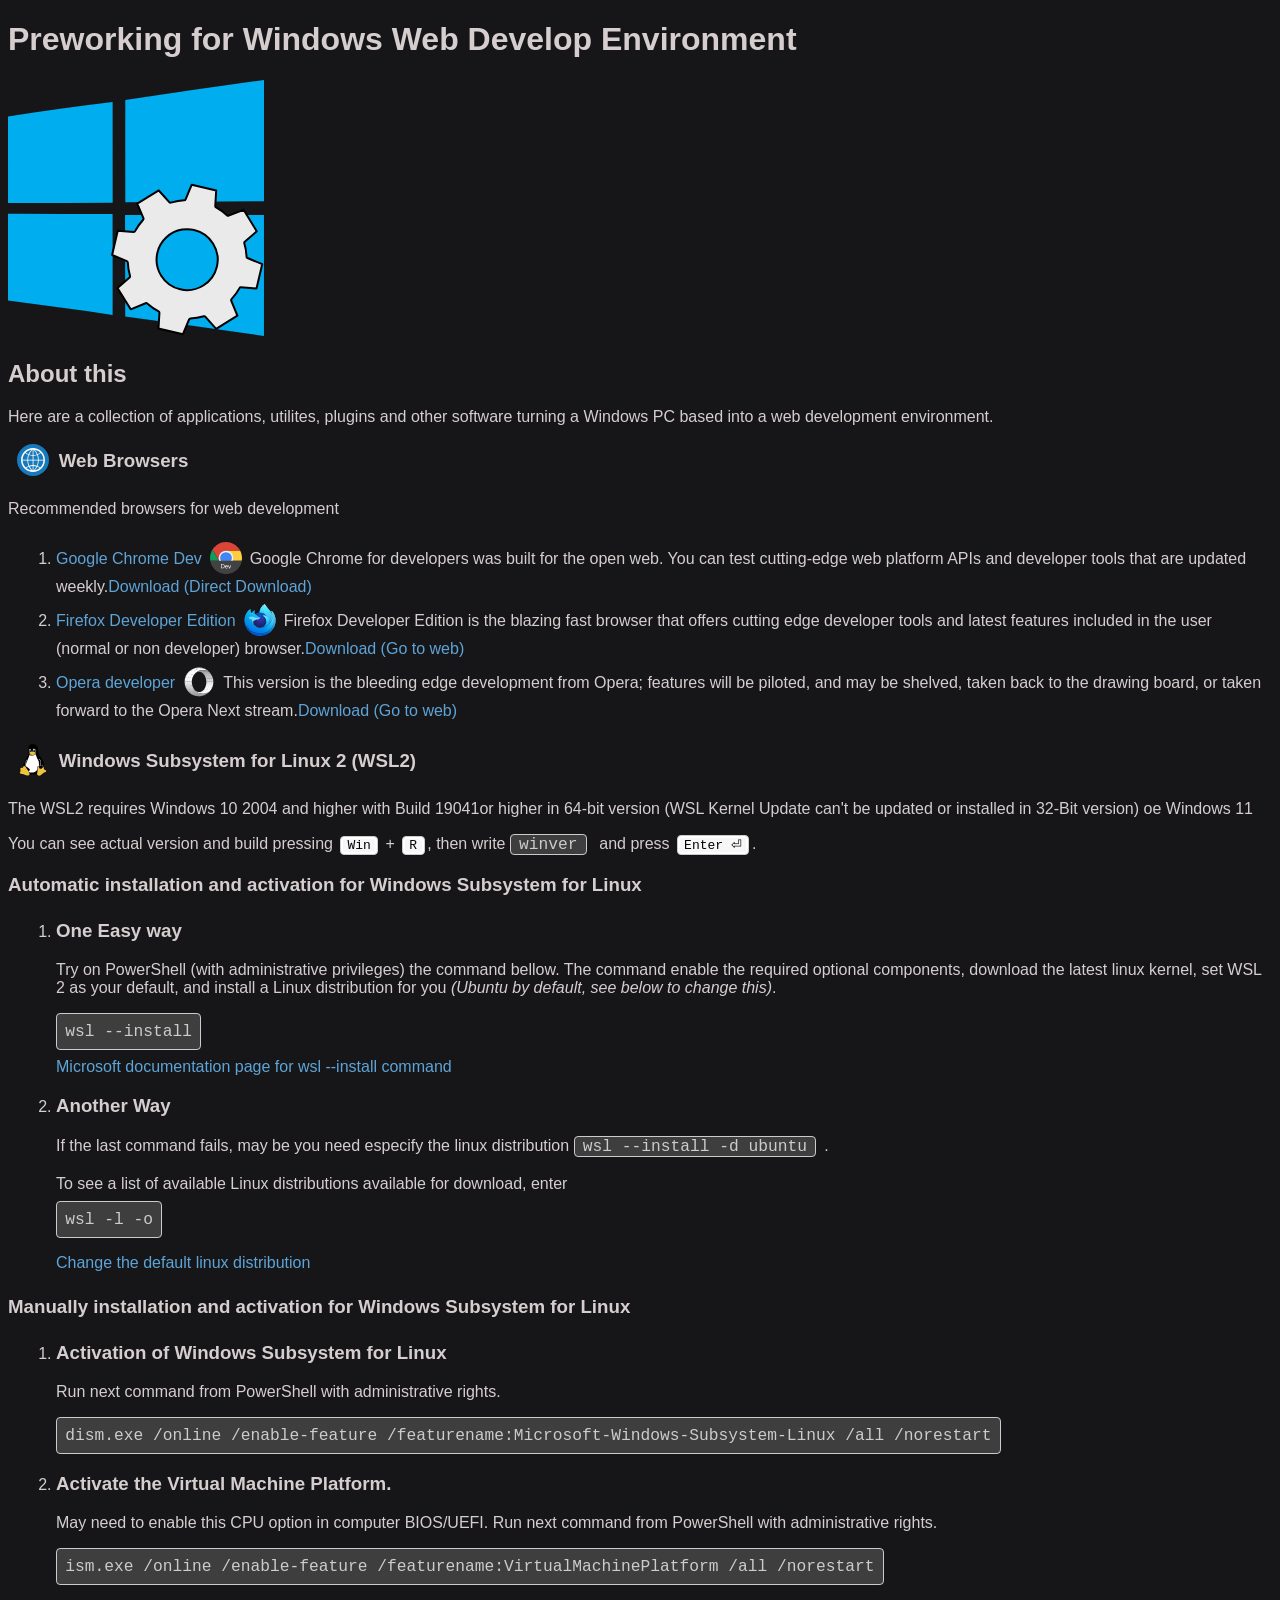
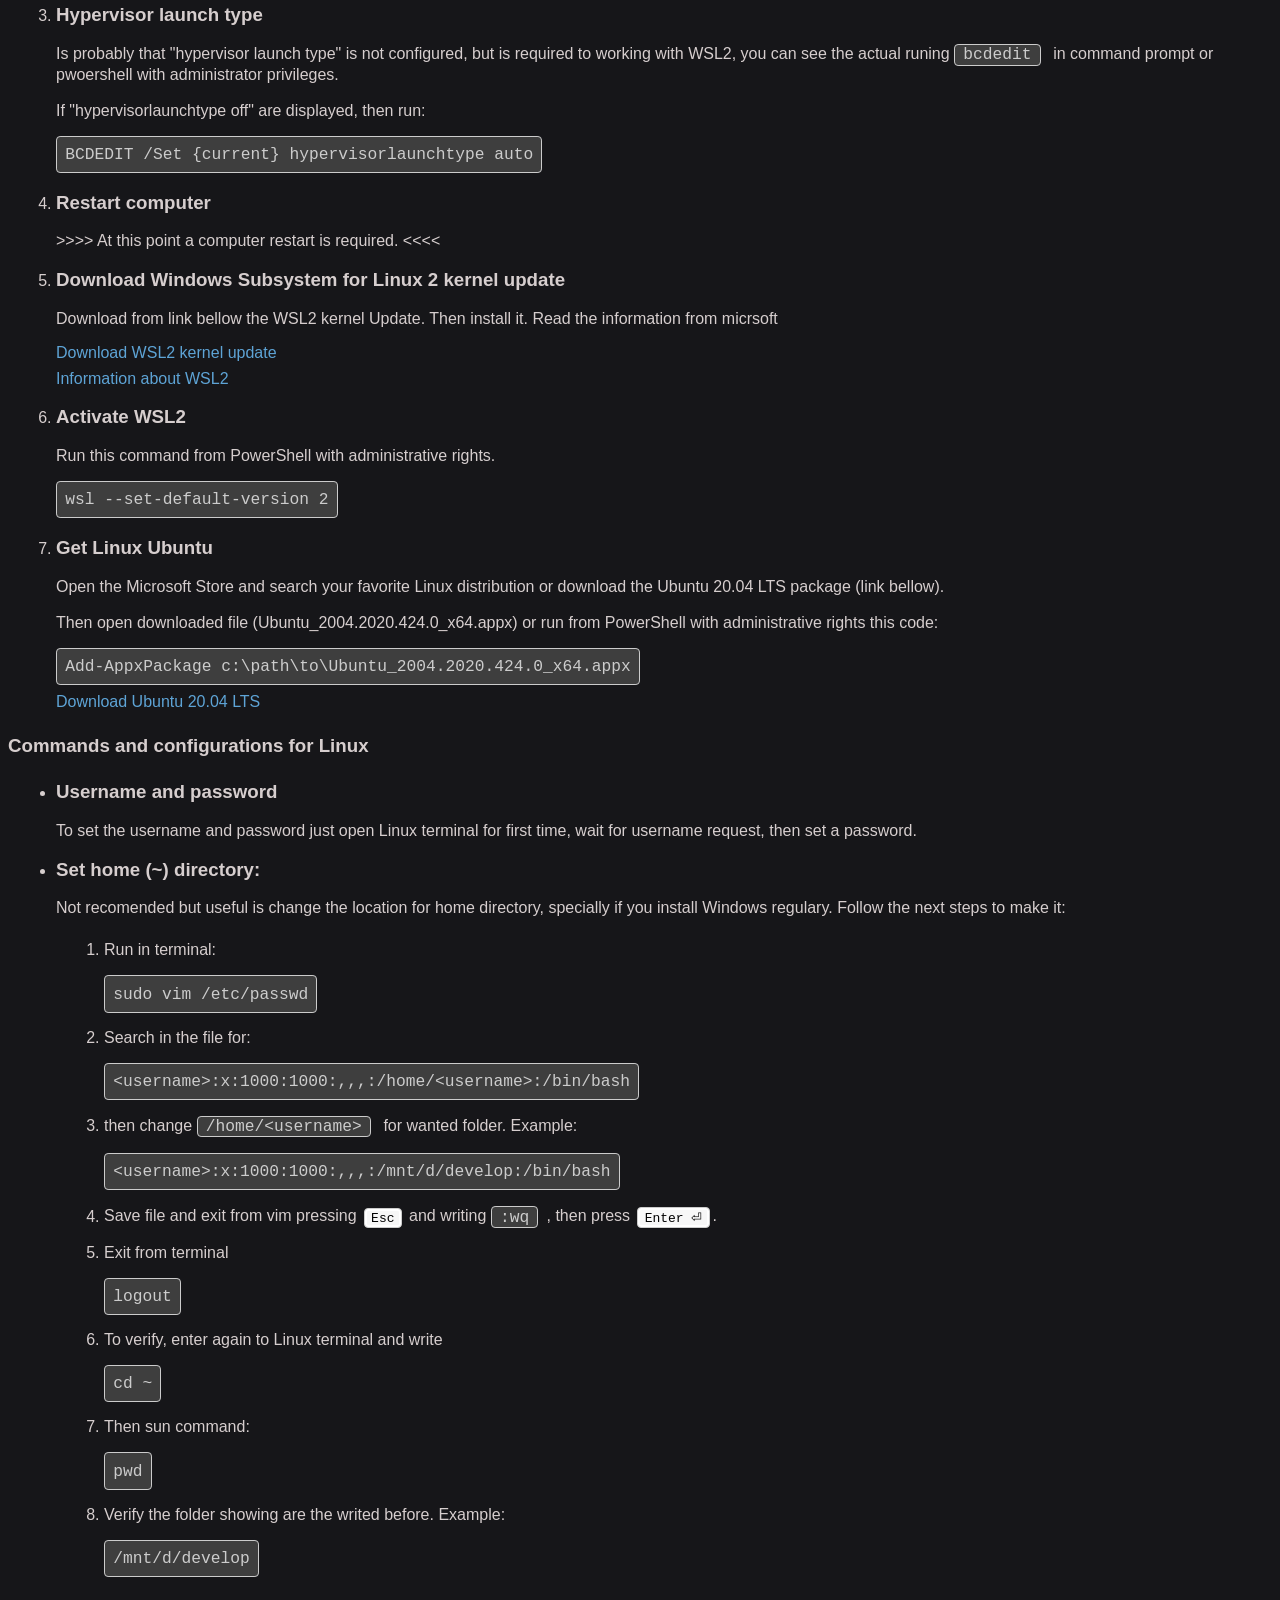
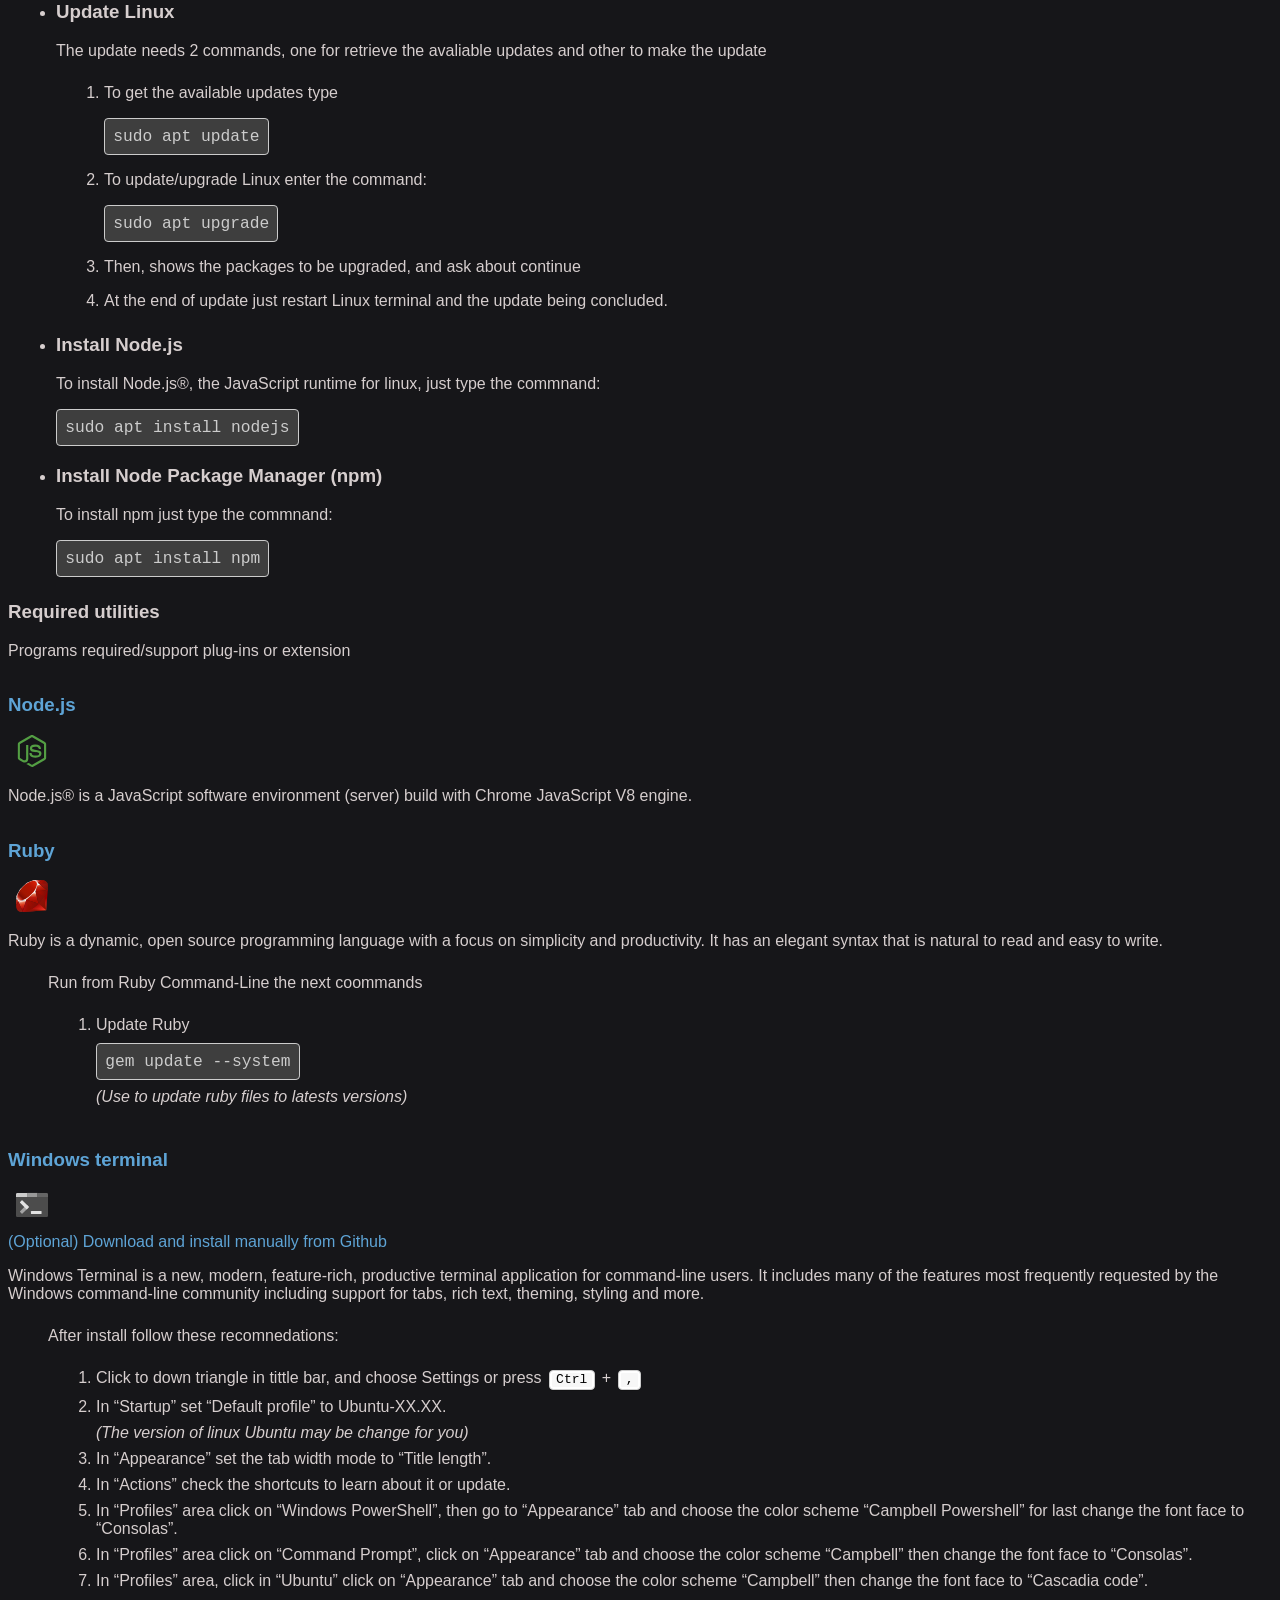
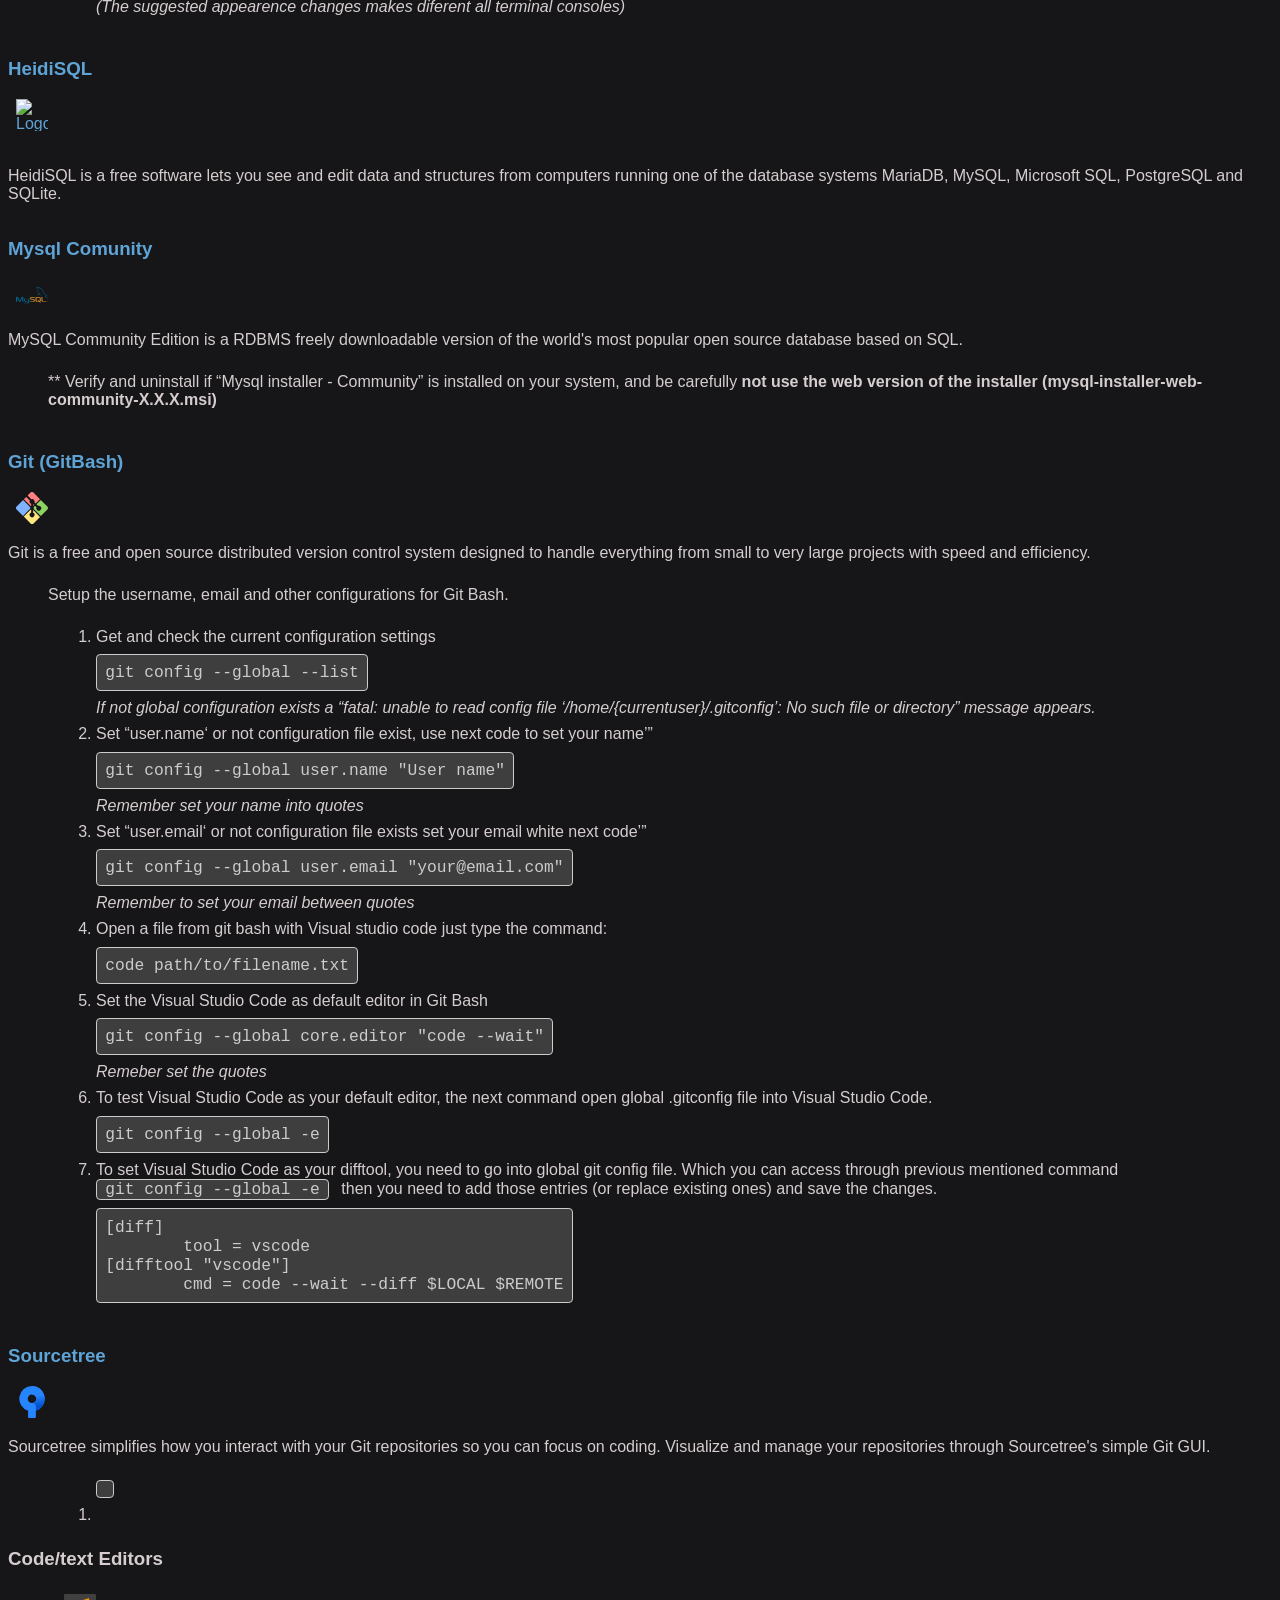
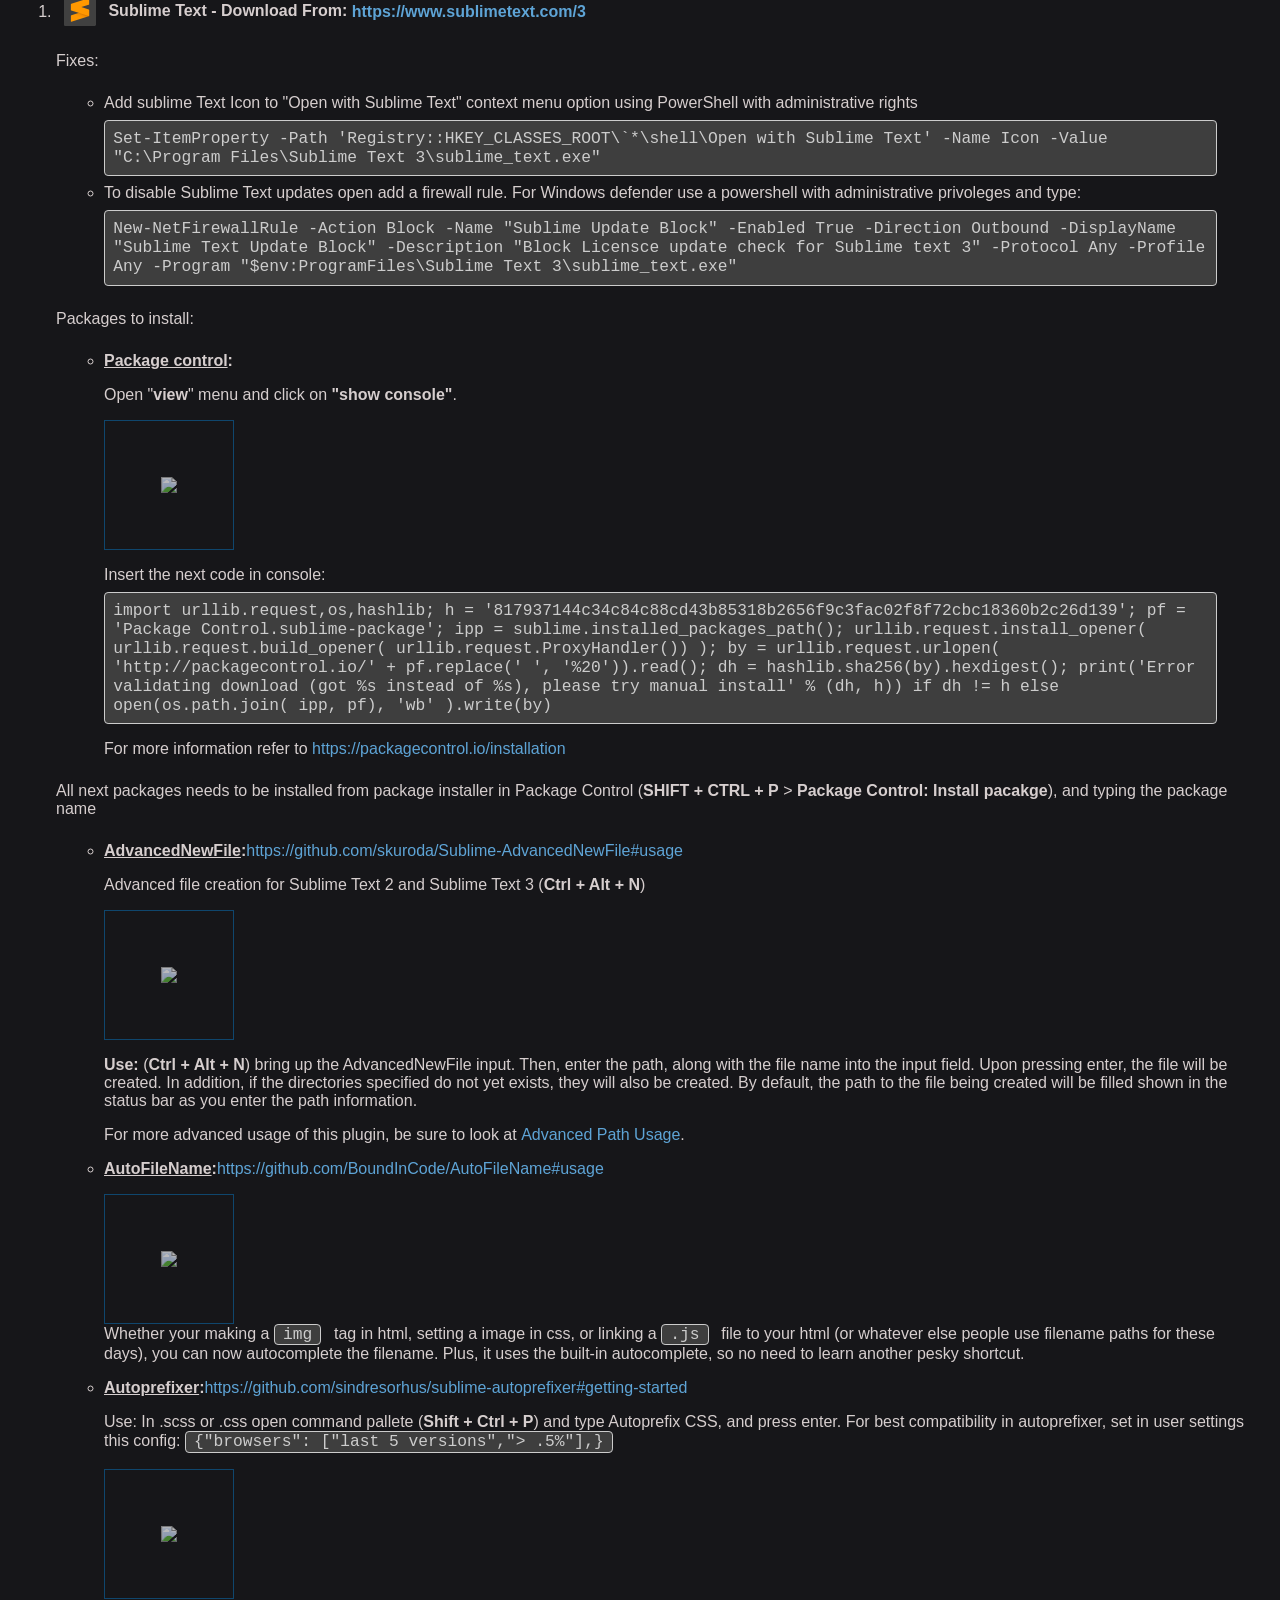
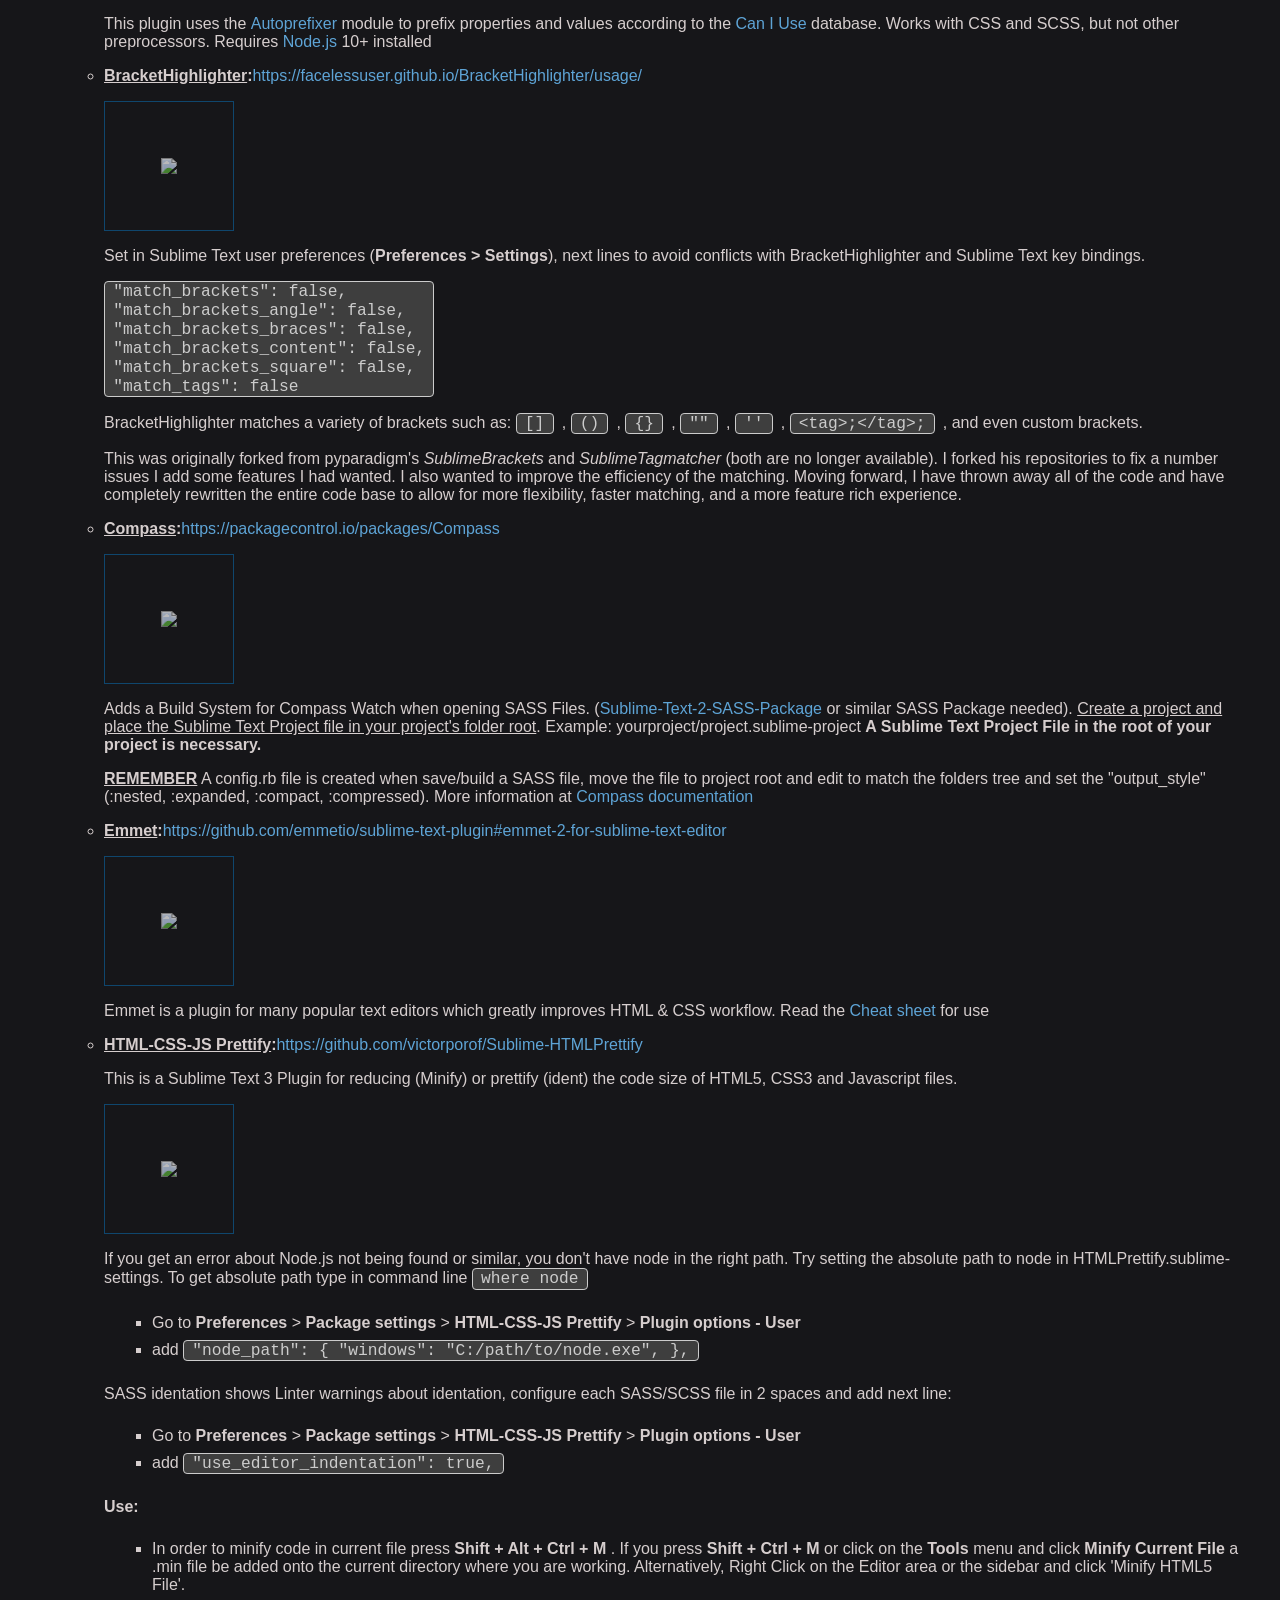
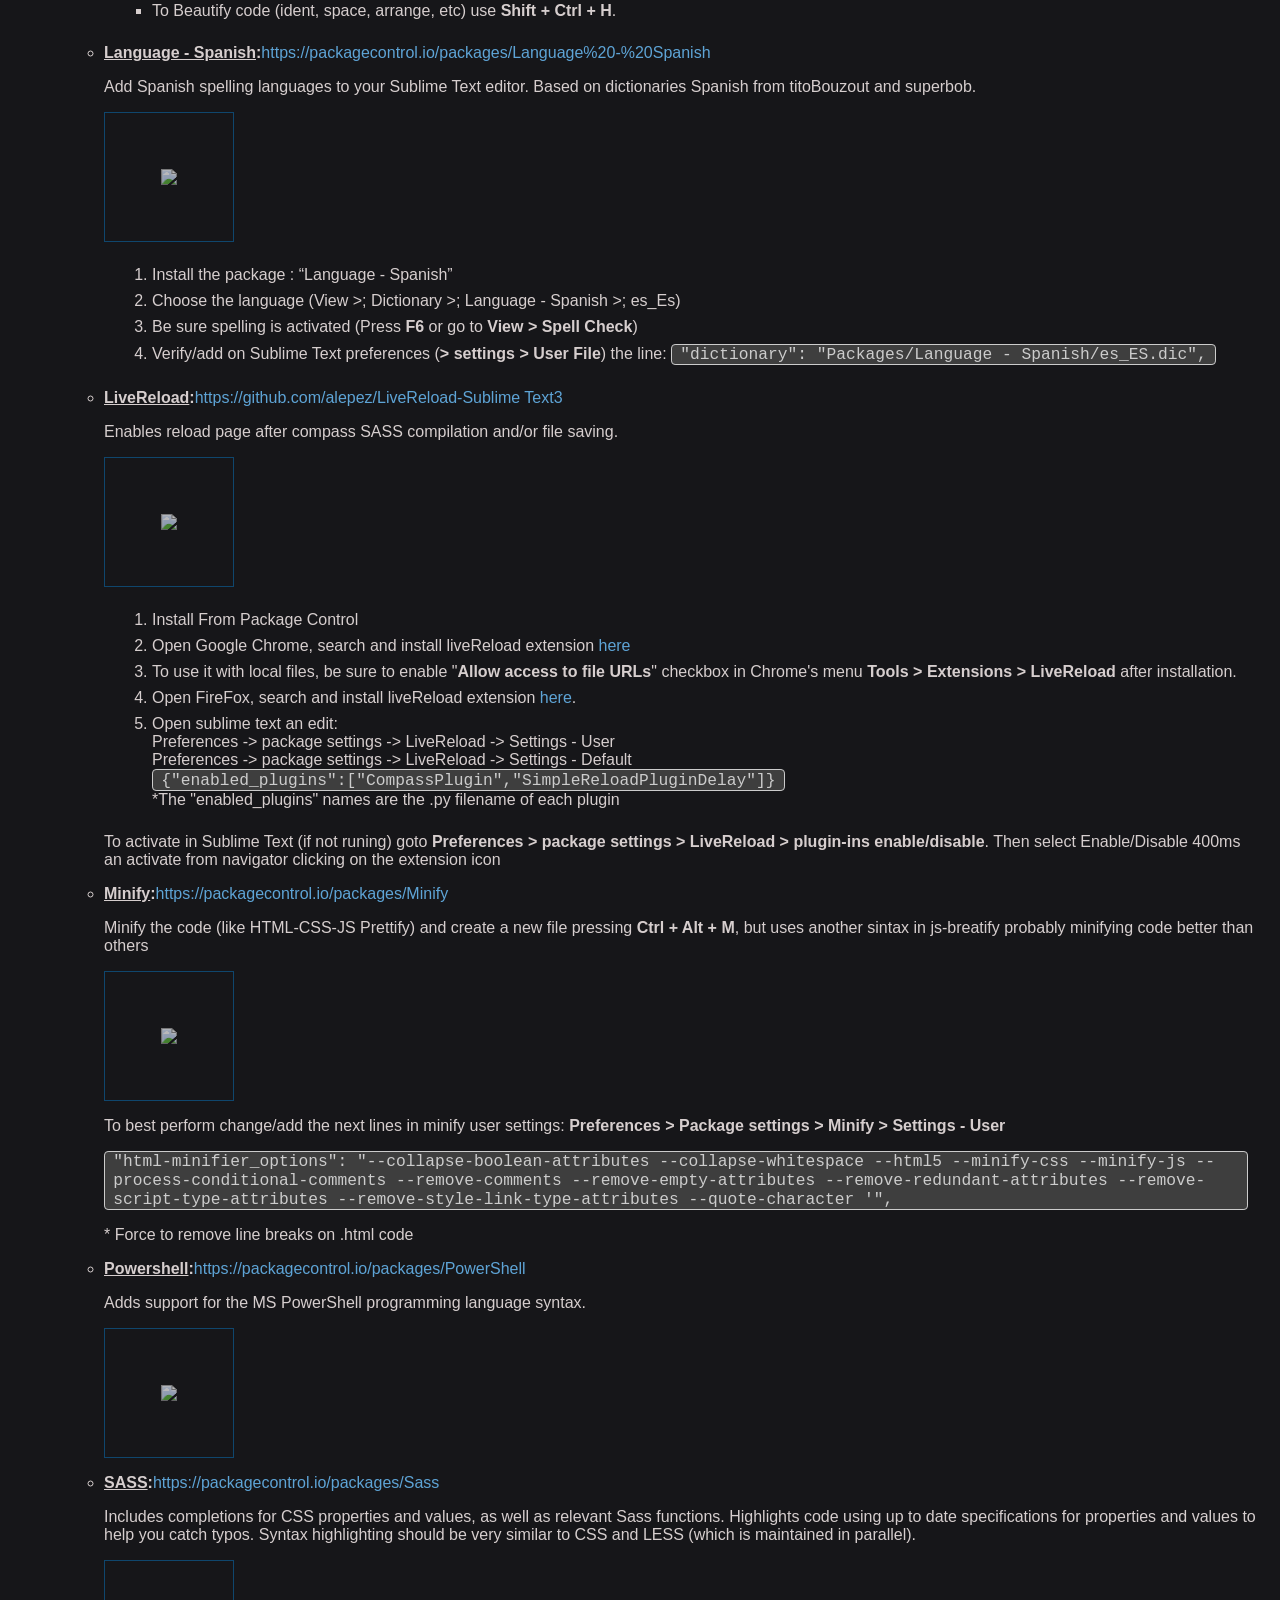
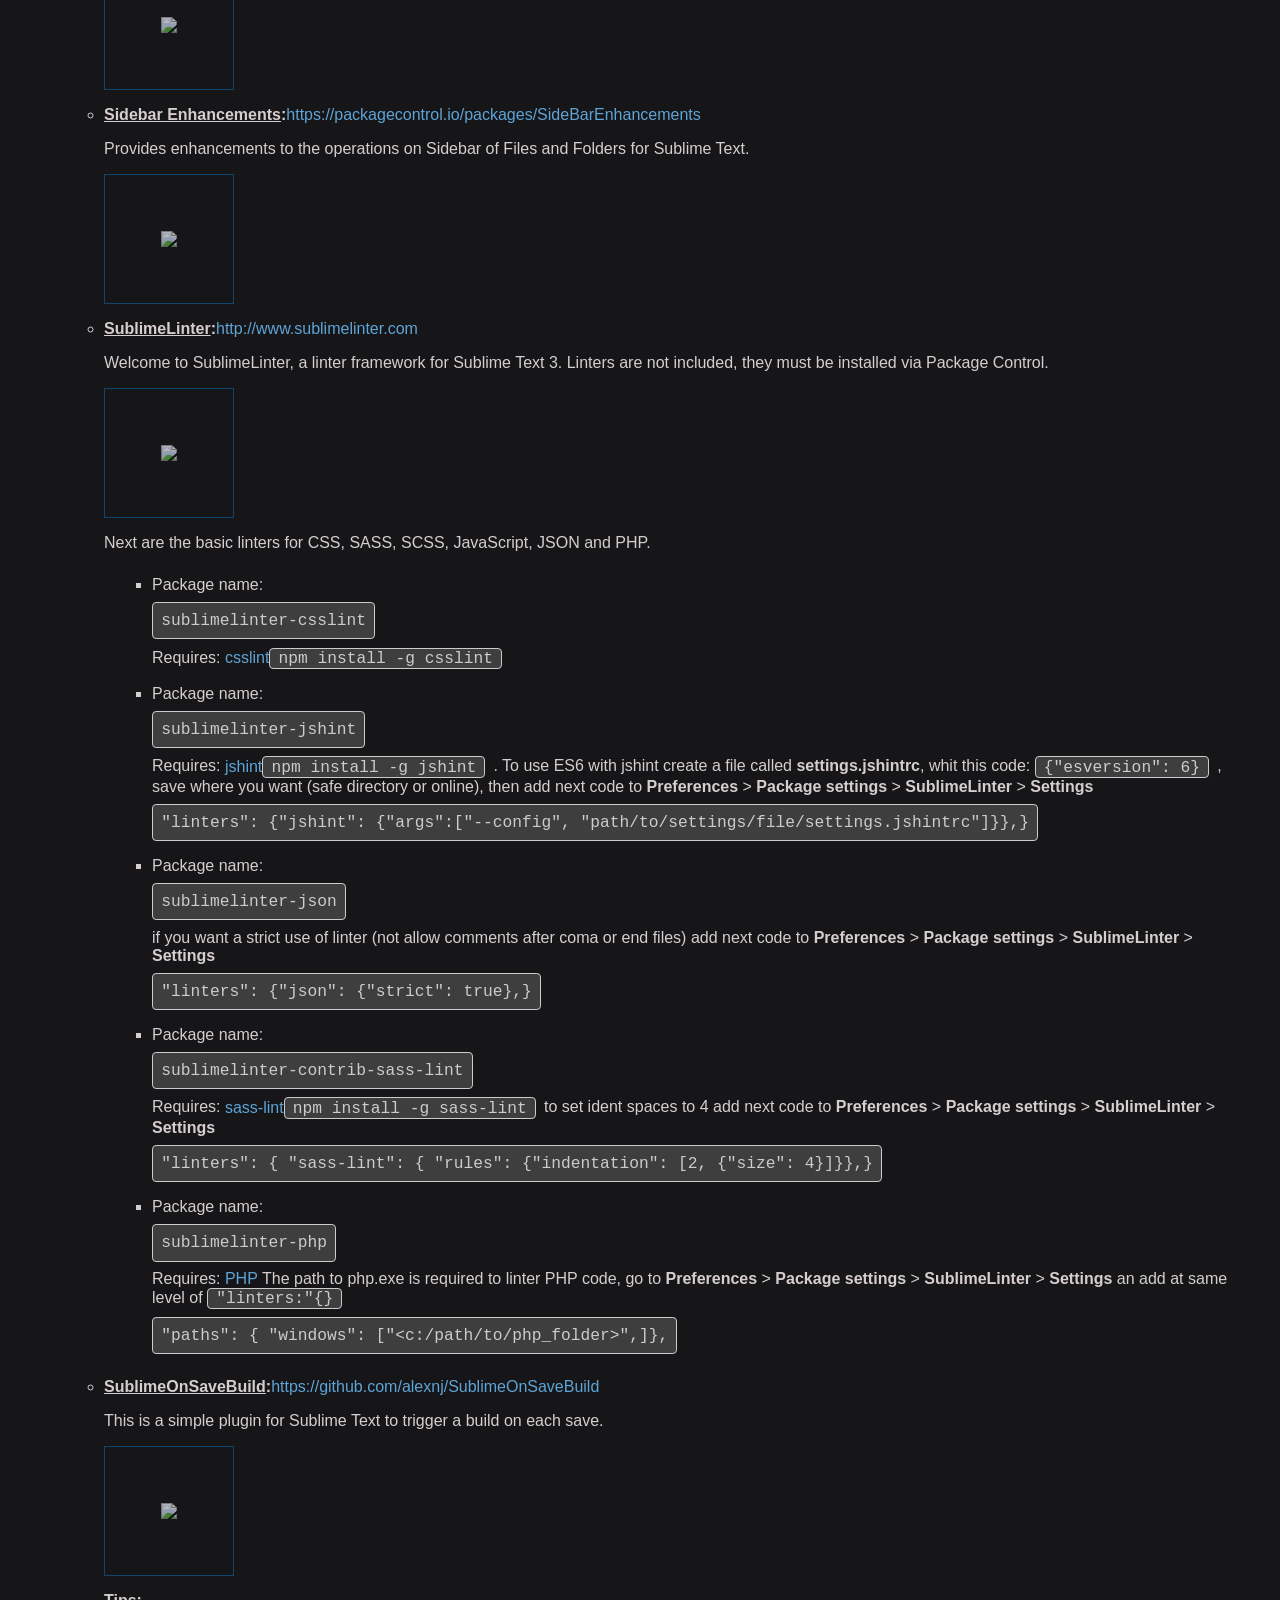
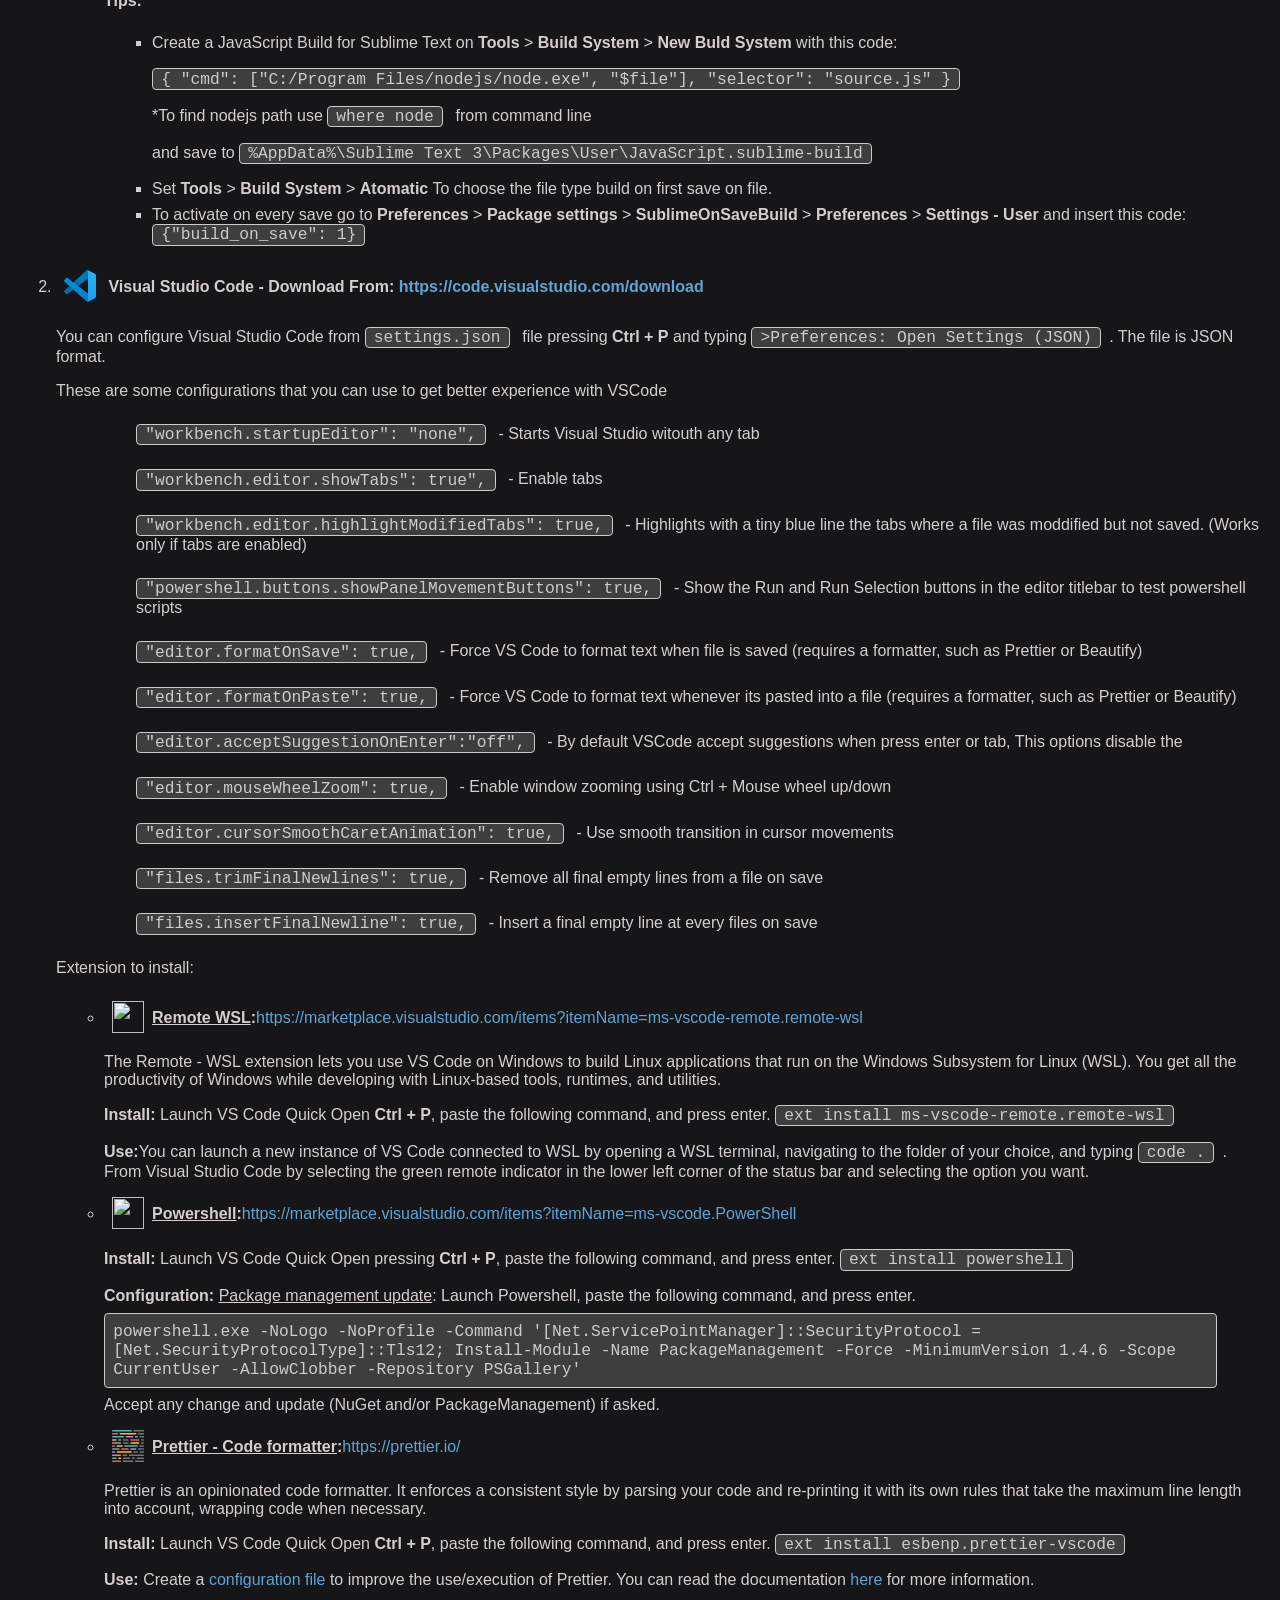
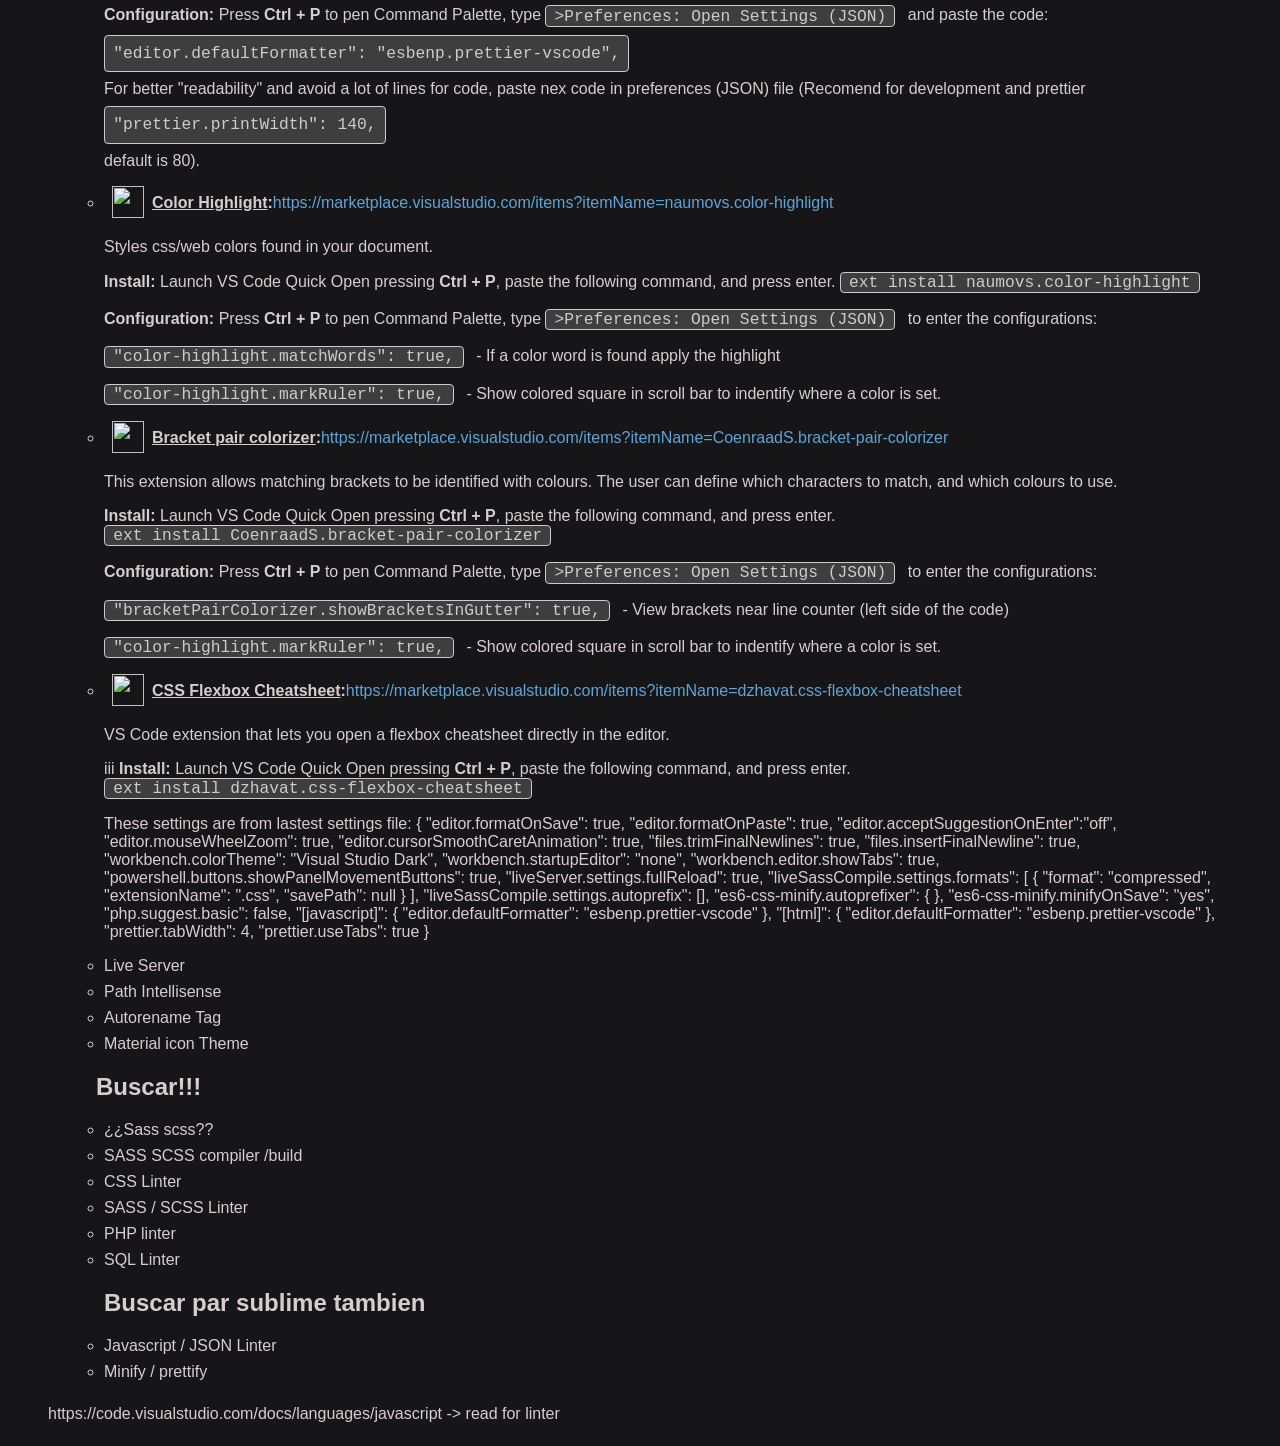
==== public_html/index.html @ e62621fd "Fist commit with some ignores and a lot of data to JSONifiy" ====
<!DOCTYPE html>
<html lang="en">
	<head>
		<meta charset="UTF-8" />
		<meta http-equiv="X-UA-Compatible" content="IE=edge" />
		<meta name="viewport" content="width=device-width, initial-scale=1.0" />
		<link rel="icon" href="assets/img/preworking.svg" type="image/svg" />
		<link rel="stylesheet" type="text/css" href="css/main.css" />
		<script type="text/javascript" src="js/script.js"></script>
		<!--
			Files containing info
		-->
		<script type="text/javascript" src="js/program_web_browsers.js"></script>
		<script type="text/javascript" src="js/program_wsl2.js"></script>
		<script type="text/javascript" src="js/program_win_utils.js"></script>

		<title>Preworking para Web</title>
	</head>

	<body>
		<header>
			<h1>Preworking for Windows Web Develop Environment</h1>
			<div class="logo">
				<img class="preworking" src="assets/img/preworking.svg" />
			</div>
		</header>
		<section id="software">
			<header>
				<h2>About this</h2>
				<p>
					Here are a collection of applications, utilites, plugins and other software turning a Windows PC based
					into a web development environment.
				</p>
			</header>
			<article id="webBrowsers">
				<header>
				<h3>
					<span class="logo inline"><img src="assets/img/navigatorsLogo.svg" /></span>Web Browsers
				</h3>
				<p>Recommended browsers for web development</p>
				<header>
				<!--Filled with JS!-->
			</article>

			<article id="wsl">
				<h3>
					<span class="logo inline"><img src="assets/img/linuxLogo.svg" /></span>Windows Subsystem for Linux 2
					(WSL2)
				</h3>
				<p>
					The WSL2 requires Windows 10 2004 and higher with Build 19041or higher in 64-bit version (WSL Kernel
					Update can't be updated or installed in 32-Bit version) oe Windows 11
				</p>
				<p>
					You can see actual version and build pressing
					<kbd>Win</kbd> + <kbd>R</kbd>, then write <code>winver</code>
					and press
					<kbd>Enter ⏎</kbd>.
				</p>
				<!--Filled with JS!-->
			</article>
		</section>
		<section  id="winUtils">
			<header>
				<h3>Required utilities</h3>
				<p>Programs required/support plug-ins or extension</p>
			</header>
			<!--Filled with JS!-->
		</section>
			<article>
				<h3>Code/text Editors</h3>
				<ol>
					<li>
						<h4>
							<span class="logo inline"
								><img class="sublime" src="assets/img/sublimeTextLogo.svg"
							/></span>
							Sublime Text - Download From:
							<a target="_blank" href="https://www.sublimetext.com/3">https://www.sublimetext.com/3</a>
						</h4>
						<p>Fixes:</p>
						<ul>
							<li>
								Add sublime Text Icon to "Open with Sublime Text" context menu option using PowerShell
								with administrative rights
								<code class="oneline"
									>Set-ItemProperty -Path 'Registry::HKEY_CLASSES_ROOT\`*\shell\Open with Sublime
									Text' -Name Icon -Value "C:\Program Files\Sublime Text 3\sublime_text.exe"</code
								>
							</li>
							<li>
								To disable Sublime Text updates open add a firewall rule. For Windows defender use a
								powershell with administrative privoleges and type:
								<code class="oneline"
									>New-NetFirewallRule -Action Block -Name "Sublime Update Block" -Enabled True
									-Direction Outbound -DisplayName "Sublime Text Update Block" -Description "Block
									Licensce update check for Sublime text 3" -Protocol Any -Profile Any -Program
									"$env:ProgramFiles\Sublime Text 3\sublime_text.exe"
								</code>
							</li>
						</ul>
						<p>Packages to install:</p>
						<ul>
							<li>
								<p>
									<strong><u>Package control</u>:</strong>
								</p>
								<p>Open "<strong>view</strong>" menu and click on <strong>"show console"</strong>.</p>
								<a class="img-guide" href="assets/img/st3_showconsole.jpg"
									><img src="assets/img/st3_showconsole.jpg"
								/></a>
								<p>
									Insert the next code in console:
									<code class="oneline"
										>import urllib.request,os,hashlib; h =
										'817937144c34c84c88cd43b85318b2656f9c3fac02f8f72cbc18360b2c26d139'; pf =
										'Package Control.sublime-package'; ipp = sublime.installed_packages_path();
										urllib.request.install_opener( urllib.request.build_opener(
										urllib.request.ProxyHandler()) ); by = urllib.request.urlopen(
										'http://packagecontrol.io/' + pf.replace(' ', '%20')).read(); dh =
										hashlib.sha256(by).hexdigest(); print('Error validating download (got %s instead
										of %s), please try manual install' % (dh, h)) if dh != h else open(os.path.join(
										ipp, pf), 'wb' ).write(by)</code
									>
								</p>
								<p>
									For more information refer to
									<a target="_blank" href="https://packagecontrol.io/installation"
										>https://packagecontrol.io/installation</a
									>
								</p>
							</li>
						</ul>
						<p>
							All next packages needs to be installed from package installer in Package Control (<strong
								>SHIFT + CTRL + P</strong
							>
							&gt;
							<strong>Package Control: Install pacakge</strong>), and typing the package name
						</p>
						<ul>
							<li>
								<p>
									<strong><u>AdvancedNewFile</u>:</strong
									><a target="_blank" href="https://github.com/skuroda/Sublime-AdvancedNewFile#usage"
										>https://github.com/skuroda/Sublime-AdvancedNewFile#usage</a
									>
								</p>
								<p>
									Advanced file creation for Sublime Text 2 and Sublime Text 3 (<strong
										>Ctrl + Alt + N</strong
									>)
								</p>
								<a class="img-guide" href="assets/img/st3_AdvancedNewFile.jpg"
									><img src="assets/img/st3_AdvancedNewFile.jpg"
								/></a>
								<p>
									<strong>Use:</strong> (<strong>Ctrl + Alt + N</strong>) bring up the AdvancedNewFile
									input. Then, enter the path, along with the file name into the input field. Upon
									pressing enter, the file will be created. In addition, if the directories specified
									do not yet exists, they will also be created. By default, the path to the file being
									created will be filled shown in the status bar as you enter the path information.
								</p>
								<p>
									For more advanced usage of this plugin, be sure to look at
									<a target="_blank" href="https://github.com/skuroda/Sublime-AdvancedNewFile">
										Advanced Path Usage</a
									>.
								</p>
							</li>
							<li>
								<p>
									<strong><u>AutoFileName</u>:</strong
									><a target="_blank" href="https://github.com/liamcain/AutoFileName#usage"
										>https://github.com/BoundInCode/AutoFileName#usage</a
									>
								</p>
								<p>
									<a class="img-guide" href="assets/img/st3_AutoFileName.jpg"
										><img src="assets/img/st3_AutoFileName.jpg" /></a
									>Whether your making a
									<code>img</code>
									tag in html, setting a image in css, or linking a
									<code>.js</code> file to your html (or whatever else people use filename paths for
									these days), you can now autocomplete the filename. Plus, it uses the built-in
									autocomplete, so no need to learn another pesky shortcut.
								</p>
							</li>
							<li>
								<p>
									<strong><u>Autoprefixer</u>:</strong
									><a
										target="_blank"
										href="https://github.com/sindresorhus/sublime-autoprefixer#getting-started"
										>https://github.com/sindresorhus/sublime-autoprefixer#getting-started</a
									>
								</p>
								<p>
									Use: In .scss or .css open command pallete (<strong>Shift + Ctrl + P</strong>) and
									type Autoprefix CSS, and press enter. For best compatibility in autoprefixer, set in
									user settings this config:
									<code>{"browsers": ["last 5 versions","> .5%"],}</code>
								</p>
								<a class="img-guide" href="assets/img/st3_autoprefixer.gif"
									><img src="assets/img/st3_autoprefixer.gif"
								/></a>
								<p>
									This plugin uses the
									<a target="_blank" href="https://github.com/postcss/autoprefixer">Autoprefixer</a>
									module to prefix properties and values according to the
									<a target="_blank" href="https://caniuse.com">Can I Use</a>
									database. Works with CSS and SCSS, but not other preprocessors. Requires
									<a target="_blank" href="https://nodejs.org/en/download/">Node.js</a>
									10+ installed
								</p>
							</li>
							<li>
								<p>
									<strong><u>BracketHighlighter</u>:</strong
									><a target="_blank" href="https://facelessuser.github.io/BracketHighlighter/usage/"
										>https://facelessuser.github.io/BracketHighlighter/usage/</a
									>
								</p>
								<a class="img-guide" href="assets/img/st3_BracketHihglighter.jpg"
									><img src="assets/img/st3_BracketHihglighter.jpg"
								/></a>
								<p>
									Set in Sublime Text user preferences (<strong>Preferences &gt; Settings</strong>),
									next lines to avoid conflicts with BracketHighlighter and Sublime Text key bindings.
								</p>
								<code
									>"match_brackets": false,<br />
									"match_brackets_angle": false,<br />
									"match_brackets_braces": false,<br />
									"match_brackets_content": false,<br />
									"match_brackets_square": false,<br />
									"match_tags": false</code
								>
								<p>
									BracketHighlighter matches a variety of brackets such as: <code>[]</code>,
									<code>()</code>, <code>{}</code>, <code>""</code>, <code>''</code>,
									<code class="highlight"><span class="nt">&lt;tag&gt;;&lt;/tag&gt;;</span></code
									>, and even custom brackets.
								</p>
								<p>
									This was originally forked from pyparadigm's
									<em>SublimeBrackets</em> and <em>SublimeTagmatcher</em> (both are no longer
									available). I forked his repositories to fix a number issues I add some features I
									had wanted. I also wanted to improve the efficiency of the matching. Moving forward,
									I have thrown away all of the code and have completely rewritten the entire code
									base to allow for more flexibility, faster matching, and a more feature rich
									experience.
								</p>
							</li>
							<li>
								<p>
									<strong><u>Compass</u>:</strong
									><a target="_blank" href="https://packagecontrol.io/packages/Compass"
										>https://packagecontrol.io/packages/Compass</a
									>
								</p>
								<a class="img-guide" href="assets/img/st3_BracketHihglighter.jpg"
									><img src="assets/img/st3_BracketHihglighter.jpg"
								/></a>
								<p>
									Adds a Build System for Compass Watch when opening SASS Files. (<a
										href="#sassPackage"
										>Sublime-Text-2-SASS-Package</a
									>
									or similar SASS Package needed).
									<u
										>Create a project and place the Sublime Text Project file in your project's
										folder root</u
									>. Example: yourproject/project.sublime-project
									<strong
										>A Sublime Text Project File in the root of your project is necessary.</strong
									>
								</p>
								<p>
									<strong><u>REMEMBER</u></strong> A config.rb file is created when save/build a SASS
									file, move the file to project root and edit to match the folders tree and set the
									"output_style" (:nested, :expanded, :compact, :compressed). More information at
									<a
										target="blank"
										href="http://compass-style.org/help/documentation/configuration-reference/"
										>Compass documentation</a
									>
								</p>
							</li>
							<li>
								<p>
									<strong><u>Emmet</u>:</strong
									><a
										target="_blank"
										href="https://github.com/emmetio/sublime-text-plugin#emmet-2-for-sublime-text-editor"
										>https://github.com/emmetio/sublime-text-plugin#emmet-2-for-sublime-text-editor</a
									>
								</p>
								<a class="img-guide" href="assets/img/st3_emmet.png"
									><img src="assets/img/st3_emmet.png"
								/></a>
								<p>
									Emmet is a plugin for many popular text editors which greatly improves HTML & CSS
									workflow. Read the
									<a target="blank" href="https://docs.emmet.io/cheat-sheet/">Cheat sheet</a>
									for use
								</p>
							</li>
							<li>
								<p>
									<strong><u>HTML-CSS-JS Prettify</u>:</strong
									><a target="_blank" href="https://github.com/victorporof/Sublime-HTMLPrettify"
										>https://github.com/victorporof/Sublime-HTMLPrettify</a
									>
								</p>
								<p>
									This is a Sublime Text 3 Plugin for reducing (Minify) or prettify (ident) the code
									size of HTML5, CSS3 and Javascript files.
								</p>
								<a class="img-guide" href="assets/img/st3_prettify.png"
									><img src="assets/img/st3_prettify.png"
								/></a>
								<p>
									If you get an error about Node.js not being found or similar, you don't have node in
									the right path. Try setting the absolute path to node in
									HTMLPrettify.sublime-settings. To get absolute path type in command line
									<code>where node</code>
								</p>
								<ul>
									<li>
										Go to <strong>Preferences</strong> &gt; <strong>Package settings</strong> &gt;
										<strong>HTML-CSS-JS Prettify</strong>
										&gt;
										<strong>Plugin options - User</strong>
									</li>
									<li>
										add
										<code>"node_path": { "windows": "C:/path/to/node.exe", },</code>
									</li>
								</ul>
								<p>
									SASS identation shows Linter warnings about identation, configure each SASS/SCSS
									file in 2 spaces and add next line:
								</p>
								<ul>
									<li>
										Go to <strong>Preferences</strong> &gt; <strong>Package settings</strong> &gt;
										<strong>HTML-CSS-JS Prettify</strong>
										&gt;
										<strong>Plugin options - User</strong>
									</li>
									<li>
										add
										<code> "use_editor_indentation": true,</code>
									</li>
								</ul>
								<p><strong>Use:</strong></p>
								<ul>
									<li>
										In order to minify code in current file press
										<strong>Shift + Alt + Ctrl + M</strong>
										. If you press
										<strong>Shift + Ctrl + M</strong> or click on the <strong>Tools</strong> menu
										and click <strong>Minify Current File</strong> a .min file be added onto the
										current directory where you are working. Alternatively, Right Click on the
										Editor area or the sidebar and click 'Minify HTML5 File'.
									</li>
									<li>
										To Beautify code (ident, space, arrange, etc) use
										<strong>Shift + Ctrl + H</strong>.
									</li>
								</ul>
							</li>
							<li>
								<p>
									<strong><u>Language - Spanish</u>:</strong
									><a target="_blank" href="https://packagecontrol.io/packages/Language%20-%20Spanish"
										>https://packagecontrol.io/packages/Language%20-%20Spanish</a
									>
								</p>
								<p>
									Add Spanish spelling languages to your Sublime Text editor. Based on dictionaries
									Spanish from titoBouzout and superbob.
								</p>
								<a class="img-guide" href="assets/img/st3_languageSpanish.png"
									><img src="assets/img/st3_languageSpanish.png"
								/></a>
								<ol>
									<li>Install the package : “Language - Spanish”</li>
									<li>
										Choose the language (View &gt;; Dictionary &gt;; Language - Spanish &gt;; es_Es)
									</li>
									<li>
										Be sure spelling is activated (Press
										<strong>F6</strong> or go to <strong>View &gt; Spell Check</strong>)
									</li>
									<li>
										Verify/add on Sublime Text preferences (<strong
											>&gt; settings &gt; User File</strong
										>) the line:
										<code>"dictionary": "Packages/Language - Spanish/es_ES.dic",</code>
									</li>
								</ol>
							</li>
							<li>
								<p>
									<strong><u>LiveReload</u>:</strong
									><a target="_blank" href="https://github.com/alepez/LiveReload-Sublime Text3"
										>https://github.com/alepez/LiveReload-Sublime Text3</a
									>
								</p>
								<p>Enables reload page after compass SASS compilation and/or file saving.</p>
								<a class="img-guide" href="assets/img/st3_livereload.png"
									><img src="assets/img/st3_livereload.png"
								/></a>
								<ol>
									<li>Install From Package Control</li>
									<li>
										Open Google Chrome, search and install liveReload extension
										<a
											target="_blank"
											href="https://chrome.google.com/webstore/detail/livereload/jnihajbhpnppcggbcgedagnkighmdlei"
											>here</a
										>
									</li>
									<li>
										To use it with local files, be sure to enable "<strong
											>Allow access to file URLs</strong
										>" checkbox in Chrome's menu
										<strong>Tools &gt; Extensions &gt; LiveReload </strong>
										after installation.
									</li>
									<li>
										Open FireFox, search and install liveReload extension
										<a
											target="_blank"
											href="https://addons.mozilla.org/es/firefox/addon/livereload-web-extension/?utm_source=addons.mozilla.org&utm_medium=referral&utm_content=search"
											>here</a
										>.
									</li>
									<li>
										Open sublime text an edit:<br />
										Preferences -> package settings -> LiveReload -> Settings - User<br />
										Preferences -> package settings -> LiveReload -> Settings - Default<br /><code
											>{"enabled_plugins":["CompassPlugin","SimpleReloadPluginDelay"]}</code
										><br />
										*The "enabled_plugins" names are the .py filename of each plugin
									</li>
								</ol>
								<p>
									To activate in Sublime Text (if not runing) goto
									<strong
										>Preferences &gt; package settings &gt; LiveReload &gt; plugin-ins
										enable/disable</strong
									>. Then select Enable/Disable 400ms an activate from navigator clicking on the
									extension icon
								</p>
							</li>
							<li>
								<p>
									<strong><u>Minify</u>:</strong
									><a target="_blank" href="https://packagecontrol.io/packages/Minify"
										>https://packagecontrol.io/packages/Minify</a
									>
								</p>
								<p>
									Minify the code (like HTML-CSS-JS Prettify) and create a new file pressing
									<strong>Ctrl + Alt + M</strong>, but uses another sintax in js-breatify probably
									minifying code better than others
								</p>
								<a class="img-guide" href="assets/img/st3_minify.png"
									><img src="assets/img/st3_minify.png"
								/></a>
								<p>
									To best perform change/add the next lines in minify user settings:
									<strong>Preferences &gt; Package settings &gt; Minify &gt; Settings - User</strong>
								</p>
								<code
									>"html-minifier_options": "--collapse-boolean-attributes --collapse-whitespace
									--html5 --minify-css --minify-js --process-conditional-comments --remove-comments
									--remove-empty-attributes --remove-redundant-attributes
									--remove-script-type-attributes --remove-style-link-type-attributes
									--quote-character '",</code
								>
								<p>* Force to remove line breaks on .html code</p>
							</li>
							<li>
								<p>
									<strong><u>Powershell</u>:</strong
									><a target="_blank" href="https://packagecontrol.io/packages/PowerShell"
										>https://packagecontrol.io/packages/PowerShell</a
									>
								</p>
								<p>Adds support for the MS PowerShell programming language syntax.</p>
								<a class="img-guide" href="assets/img/st3_powershell.png"
									><img src="assets/img/st3_powershell.png"
								/></a>
							</li>
							<li>
								<p id="sassPackage">
									<strong><u>SASS</u>:</strong
									><a target="_blank" href="https://packagecontrol.io/packages/Sass"
										>https://packagecontrol.io/packages/Sass</a
									>
								</p>
								<p>
									Includes completions for CSS properties and values, as well as relevant Sass
									functions. Highlights code using up to date specifications for properties and values
									to help you catch typos. Syntax highlighting should be very similar to CSS and LESS
									(which is maintained in parallel).
								</p>
								<a class="img-guide" href="assets/img/st3_Sass.png"
									><img src="assets/img/st3_Sass.png"
								/></a>
							</li>
							<li>
								<p>
									<strong><u>Sidebar Enhancements</u>:</strong
									><a target="_blank" href="https://packagecontrol.io/packages/SideBarEnhancements"
										>https://packagecontrol.io/packages/SideBarEnhancements</a
									>
								</p>
								<p>
									Provides enhancements to the operations on Sidebar of Files and Folders for Sublime
									Text.
								</p>
								<a class="img-guide" href="assets/img/st3_sidebarEnhancements.png"
									><img src="assets/img/st3_sidebarEnhancements.png"
								/></a>
							</li>
							<li>
								<!-- Start of Sublime Text linter package -->
								<p>
									<strong><u>SublimeLinter</u>:</strong
									><a target="_blank" href="http://www.sublimelinter.com"
										>http://www.sublimelinter.com</a
									>
								</p>
								<p>
									Welcome to SublimeLinter, a linter framework for Sublime Text 3. Linters are not
									included, they must be installed via Package Control.
								</p>
								<a class="img-guide" href="assets/img/st3_SublimeLinter.png"
									><img src="assets/img/st3_SublimeLinter.png"
								/></a>
								<p>Next are the basic linters for CSS, SASS, SCSS, JavaScript, JSON and PHP.</p>
								<ul>
									<li>
										<p>
											Package name:
											<code class="oneline">sublimelinter-csslint</code>Requires:
											<a
												target="_blank"
												href="https://github.com/SublimeLinter/SublimeLinter-csslint"
												>csslint</a
											><code>npm install -g csslint</code>
										</p>
									</li>
									<li>
										<p>
											Package name:
											<code class="oneline">sublimelinter-jshint</code>Requires:
											<a
												target="_blank"
												href="https://github.com/SublimeLinter/SublimeLinter-jshint"
												>jshint</a
											><code>npm install -g jshint</code>. To use ES6 with jshint create a file
											called <strong>settings.jshintrc</strong>, whit this code:
											<code>{"esversion": 6}</code>, save where you want (safe directory or
											online), then add next code to <strong>Preferences</strong> &gt;
											<strong>Package settings</strong>
											&gt;
											<strong>SublimeLinter</strong> &gt; <strong>Settings</strong
											><code class="oneline"
												>"linters": {"jshint": {"args":["--config",
												"path/to/settings/file/settings.jshintrc"]}},}</code
											>
										</p>
									</li>
									<li>
										<p>
											Package name:
											<code class="oneline">sublimelinter-json</code>
											if you want a strict use of linter (not allow comments after coma or end
											files) add next code to
											<strong>Preferences</strong> &gt;
											<strong>Package settings</strong>
											&gt;
											<strong>SublimeLinter</strong> &gt; <strong>Settings</strong
											><code class="oneline">"linters": {"json": {"strict": true},}</code>
										</p>
									</li>
									<li>
										<p>
											Package name:
											<code class="oneline">sublimelinter-contrib-sass-lint</code>Requires:
											<a
												target="_blank"
												href="https://github.com/skovhus/SublimeLinter-contrib-sass-lint"
												>sass-lint</a
											><code>npm install -g sass-lint</code>to set ident spaces to 4 add next code
											to <strong>Preferences</strong> &gt;
											<strong>Package settings</strong>
											&gt;
											<strong>SublimeLinter</strong> &gt; <strong>Settings</strong
											><code class="oneline"
												>"linters": { "sass-lint": { "rules": {"indentation": [2, {"size":
												4}]}},}</code
											>
										</p>
									</li>
									<li>
										<p>
											Package name:
											<code class="oneline">sublimelinter-php</code>Requires:
											<a target="_blank" href="https://github.com/SublimeLinter/SublimeLinter-php"
												>PHP</a
											>
											The path to php.exe is required to linter PHP code, go to
											<strong>Preferences</strong> &gt;
											<strong>Package settings</strong>
											&gt;
											<strong>SublimeLinter</strong> &gt; <strong>Settings</strong> an add at same
											level of <code>"linters:"{}</code
											><code class="oneline">
												"paths": { "windows": ["&ltc:/path/to/php_folder&gt;",]},</code
											>
										</p>
									</li>
								</ul>
							</li>
							<!-- End of Sublime Text linter package -->
							<li>
								<p>
									<strong><u>SublimeOnSaveBuild</u>:</strong
									><a target="_blank" href="https://github.com/alexnj/SublimeOnSaveBuild"
										>https://github.com/alexnj/SublimeOnSaveBuild</a
									>
								</p>
								<p>This is a simple plugin for Sublime Text to trigger a build on each save.</p>
								<a class="img-guide" href="assets/img/st3_sublimeOnSaveBuild.jpg"
									><img src="assets/img/st3_sublimeOnSaveBuild.jpg"
								/></a>
								<p><strong>Tips:</strong></p>
								<ul>
									<li>
										<p>
											Create a JavaScript Build for Sublime Text on
											<strong>Tools</strong> &gt; <strong>Build System</strong> &gt;
											<strong>New Buld System</strong>
											with this code:
										</p>
										<code
											>{ "cmd": ["C:/Program Files/nodejs/node.exe", "$file"], "selector":
											"source.js" }</code
										>
										<p>
											*To find nodejs path use
											<code>where node</code> from command line
										</p>
										<p>
											and save to
											<code>%AppData%\Sublime Text 3\Packages\User\JavaScript.sublime-build</code>
										</p>
									</li>
									<li>
										Set <strong>Tools</strong> &gt; <strong>Build System</strong> &gt;
										<strong> Atomatic</strong> To choose the file type build on first save on file.
									</li>
									<li>
										To activate on every save go to
										<strong>Preferences</strong> &gt; <strong>Package settings</strong> &gt;
										<strong>SublimeOnSaveBuild</strong> &gt; <strong>Preferences</strong> &gt;
										<strong>Settings - User</strong> and insert this code:
										<code>{"build_on_save": 1}</code>
									</li>
								</ul>
							</li>
						</ul>
						<!-- End of Sublime packages list -->
					</li>
					<!-- End of Sublime Text 3 -->
					<li>
						<!-- Start of VsCode -->
						<h4>
							<span class="logo inline"><img class="vscode" src="assets/img/vscodeLogo.svg" /></span>
							Visual Studio Code - Download From:
							<a target="_blank" href="https://code.visualstudio.com/download"
								>https://code.visualstudio.com/download</a
							>
						</h4>
						<p>
							You can configure Visual Studio Code from
							<code>settings.json</code> file pressing <strong>Ctrl + P</strong> and typing
							<code>&gt;Preferences: Open Settings (JSON)</code>. The file is JSON format.
						</p>

						<p>These are some configurations that you can use to get better experience with VSCode</p>
						<ul>
							<ol>
								<code>"workbench.startupEditor": "none",</code>
								- Starts Visual Studio witouth any tab
							</ol>
							<ol>
								<code>"workbench.editor.showTabs": true",</code>
								- Enable tabs
							</ol>
							<ol>
								<code>"workbench.editor.highlightModifiedTabs": true,</code>
								- Highlights with a tiny blue line the tabs where a file was moddified but not saved.
								(Works only if tabs are enabled)
							</ol>
							<ol>
								<code>"powershell.buttons.showPanelMovementButtons": true,</code>
								- Show the Run and Run Selection buttons in the editor titlebar to test powershell
								scripts
							</ol>
							<ol>
								<code>"editor.formatOnSave": true,</code>
								- Force VS Code to format text when file is saved (requires a formatter, such as
								Prettier or Beautify)
							</ol>
							<ol>
								<code>"editor.formatOnPaste": true,</code>
								- Force VS Code to format text whenever its pasted into a file (requires a formatter,
								such as Prettier or Beautify)
							</ol>
							<ol>
								<code>"editor.acceptSuggestionOnEnter":"off",</code>
								- By default VSCode accept suggestions when press enter or tab, This options disable the
							</ol>
							<ol>
								<code>"editor.mouseWheelZoom": true,</code>
								- Enable window zooming using Ctrl + Mouse wheel up/down
							</ol>
							<ol>
								<code>"editor.cursorSmoothCaretAnimation": true,</code>
								- Use smooth transition in cursor movements
							</ol>
							<ol>
								<code>"files.trimFinalNewlines": true,</code>
								- Remove all final empty lines from a file on save
							</ol>
							<ol>
								<code>"files.insertFinalNewline": true,</code>
								- Insert a final empty line at every files on save
							</ol>
						</ul>
						<p>Extension to install:</p>
						<ul>
							<li>
								<p>
									<span class="logo inline"
										><img class="remoteWSL" src="assets/img/remoteWSLIcon.png" /></span
									><strong><u>Remote WSL</u>:</strong
									><a
										target="_blank"
										href="https://marketplace.visualstudio.com/items?itemName=ms-vscode-remote.remote-wsl"
										>https://marketplace.visualstudio.com/items?itemName=ms-vscode-remote.remote-wsl</a
									>
								</p>
								<p>
									The Remote - WSL extension lets you use VS Code on Windows to build Linux
									applications that run on the Windows Subsystem for Linux (WSL). You get all the
									productivity of Windows while developing with Linux-based tools, runtimes, and
									utilities.
								</p>
								<p>
									<strong>Install: </strong>Launch VS Code Quick Open <strong>Ctrl + P</strong>, paste
									the following command, and press enter.
									<code>ext install ms-vscode-remote.remote-wsl</code>
								</p>
								<p>
									<strong>Use:</strong>You can launch a new instance of VS Code connected to WSL by
									opening a WSL terminal, navigating to the folder of your choice, and typing
									<code>code .</code>. From Visual Studio Code by selecting the green remote indicator
									in the lower left corner of the status bar and selecting the option you want.
								</p>
							</li>
							<li>
								<p>
									<span class="logo inline"
										><img class="PowerShell-icon" src="assets/img/VisualStudioIcon.png" /></span
									><strong><u>Powershell</u>:</strong
									><a
										target="_blank"
										href="https://marketplace.visualstudio.com/items?itemName=ms-vscode.PowerShell"
										>https://marketplace.visualstudio.com/items?itemName=ms-vscode.PowerShell</a
									>
								</p>
								<p>
									<strong>Install: </strong>Launch VS Code Quick Open pressing
									<strong>Ctrl + P</strong>, paste the following command, and press enter.
									<code>ext install powershell</code>
								</p>
								<p>
									<strong>Configuration: </strong><u>Package management update</u>: Launch Powershell,
									paste the following command, and press enter.
									<code class="oneline"
										>powershell.exe -NoLogo -NoProfile -Command
										'[Net.ServicePointManager]::SecurityProtocol =
										[Net.SecurityProtocolType]::Tls12; Install-Module -Name PackageManagement -Force
										-MinimumVersion 1.4.6 -Scope CurrentUser -AllowClobber -Repository
										PSGallery'</code
									>
									Accept any change and update (NuGet and/or PackageManagement) if asked.
								</p>
							</li>
							<li>
								<p>
									<span class="logo inline"
										><img class="remoteWSL" src="assets/img/prettierLogo.svg" /></span
									><strong><u>Prettier - Code formatter</u>:</strong
									><a target="_blank" href="https://prettier.io/">https://prettier.io/</a>
								</p>
								<p>
									Prettier is an opinionated code formatter. It enforces a consistent style by parsing
									your code and re-printing it with its own rules that take the maximum line length
									into account, wrapping code when necessary.
								</p>
								<p>
									<strong>Install: </strong>Launch VS Code Quick Open <strong>Ctrl + P</strong>, paste
									the following command, and press enter.
									<code>ext install esbenp.prettier-vscode</code>
								</p>
								<p>
									<strong>Use:</strong> Create a
									<a target="blank" href="https://prettier.io/docs/en/configuration.html">
										configuration file</a
									>
									to improve the use/execution of Prettier. You can read the documentation
									<a target="blank" href="https://prettier.io/docs/en/configuration.html">here</a>
									for more information.
								</p>
								<p>
									<strong>Configuration:</strong> Press <strong>Ctrl + P</strong> to pen Command
									Palette, type
									<code>&gt;Preferences: Open Settings (JSON)</code>
									and paste the code:
									<code class="oneline">"editor.defaultFormatter": "esbenp.prettier-vscode",</code>
									For better "readability" and avoid a lot of lines for code, paste nex code in
									preferences (JSON) file (Recomend for development and prettier
									<code class="oneline">"prettier.printWidth": 140,</code>
									default is 80).
								</p>
							</li>
							<li>
								<p>
									<span class="logo inline"
										><img class="colorHighlight-icon" src="assets/img/colorHighlight.png" /></span
									><strong><u>Color Highlight</u>:</strong
									><a
										target="_blank"
										href="https://marketplace.visualstudio.com/items?itemName=naumovs.color-highlight"
										>https://marketplace.visualstudio.com/items?itemName=naumovs.color-highlight</a
									>
								</p>
								<p>Styles css/web colors found in your document.</p>
								<p>
									<strong>Install: </strong>Launch VS Code Quick Open pressing
									<strong>Ctrl + P</strong>, paste the following command, and press enter.
									<code>ext install naumovs.color-highlight</code>
								</p>
								<p>
									<strong>Configuration: </strong> Press <strong>Ctrl + P</strong> to pen Command
									Palette, type
									<code>&gt;Preferences: Open Settings (JSON)</code>
									to enter the configurations:
								</p>
								<p>
									<code>"color-highlight.matchWords": true,</code>
									- If a color word is found apply the highlight
								</p>
								<p>
									<code>"color-highlight.markRuler": true,</code>
									- Show colored square in scroll bar to indentify where a color is set.
								</p>
							</li>
							<li>
								<p>
									<span class="logo inline"
										><img
											class="bracketPairColorizer-icon"
											src="assets/img/bracketPairColorizer.png" /></span
									><strong><u>Bracket pair colorizer</u>:</strong
									><a
										target="_blank"
										href="https://marketplace.visualstudio.com/items?itemName=CoenraadS.bracket-pair-colorizer"
										>https://marketplace.visualstudio.com/items?itemName=CoenraadS.bracket-pair-colorizer</a
									>
								</p>
								<p>
									This extension allows matching brackets to be identified with colours. The user can
									define which characters to match, and which colours to use.
								</p>
								<p>
									<strong>Install: </strong>Launch VS Code Quick Open pressing
									<strong>Ctrl + P</strong>, paste the following command, and press enter.
									<code>ext install CoenraadS.bracket-pair-colorizer</code>
								</p>
								<p>
									<strong>Configuration: </strong> Press <strong>Ctrl + P</strong> to pen Command
									Palette, type
									<code>&gt;Preferences: Open Settings (JSON)</code>
									to enter the configurations:
								</p>
								<p>
									<code> "bracketPairColorizer.showBracketsInGutter": true,</code>
									- View brackets near line counter (left side of the code)
								</p>
								<p>
									<code>"color-highlight.markRuler": true,</code>
									- Show colored square in scroll bar to indentify where a color is set.
								</p>
							</li>
							<li>
								<p>
									<span class="logo inline"
										><img
											class="cssFlexboxCheatsheet-icon"
											src="assets/img/cssFlexboxCheatsheet.png" /></span
									><strong><u>CSS Flexbox Cheatsheet</u>:</strong
									><a
										target="_blank"
										href="https://marketplace.visualstudio.com/items?itemName=dzhavat.css-flexbox-cheatsheet"
										>https://marketplace.visualstudio.com/items?itemName=dzhavat.css-flexbox-cheatsheet</a
									>
								</p>
								<p>VS Code extension that lets you open a flexbox cheatsheet directly in the editor.</p>
								<p>
									iii <strong>Install: </strong>Launch VS Code Quick Open pressing
									<strong>Ctrl + P</strong>, paste the following command, and press enter.
									<code>ext install dzhavat.css-flexbox-cheatsheet</code>
								</p>
								<p>
									These settings are from lastest settings file: { "editor.formatOnSave": true,
									"editor.formatOnPaste": true, "editor.acceptSuggestionOnEnter":"off",
									"editor.mouseWheelZoom": true, "editor.cursorSmoothCaretAnimation": true,
									"files.trimFinalNewlines": true, "files.insertFinalNewline": true,
									"workbench.colorTheme": "Visual Studio Dark", "workbench.startupEditor": "none",
									"workbench.editor.showTabs": true, "powershell.buttons.showPanelMovementButtons":
									true, "liveServer.settings.fullReload": true, "liveSassCompile.settings.formats": [
									{ "format": "compressed", "extensionName": ".css", "savePath": null } ],
									"liveSassCompile.settings.autoprefix": [], "es6-css-minify.autoprefixer": { },
									"es6-css-minify.minifyOnSave": "yes", "php.suggest.basic": false, "[javascript]": {
									"editor.defaultFormatter": "esbenp.prettier-vscode" }, "[html]": {
									"editor.defaultFormatter": "esbenp.prettier-vscode" }, "prettier.tabWidth": 4,
									"prettier.useTabs": true }
								</p>
							</li>
							<li>Live Server</li>
							<li>Path Intellisense</li>
							<li>Autorename Tag</li>
							<li>Material icon Theme</li>
							<h1>Buscar!!!</h1>
							<li>¿¿Sass scss??</li>
							<li>SASS SCSS compiler /build</li>
							<li>CSS Linter</li>
							<li>SASS / SCSS Linter</li>
							<li>PHP linter</li>
							<li>
								SQL Linter
								<h2>Buscar par sublime tambien</h2>
							</li>
							<li>Javascript / JSON Linter</li>
							<li>Minify / prettify</li>
						</ul>
					</li>
					<!-- End of VsCodse -->
					https://code.visualstudio.com/docs/languages/javascript -> read for linter
				</ol>
			</article>
		</section>
	</body>
</html>
---- public_html/css/main.css ----
html{background-color:#161619;color:#d6cece;font-family:Sans-Serif}a{color:#5ea4d6;display:inline-block;font-style:unset;text-decoration:none}a:hover{text-decoration:underline}kbd{color:#000;display:inline-block;border:1px solid #ccc;border-radius:4px;padding:0.1em 0.5em;margin:0 0.2em;box-shadow:0 1px 0px rgba(0,0,0,0.2),0 0 0 2px #fff inset;background-color:#f7f7f7}code{background-color:#3e3e3e;border-radius:0.25em;border:solid 1px #ccc;color:#ccc;display:inline-block;font-size:1.25em;margin:0 0.5em 0 0;padding:0.01em 0.5em;word-wrap:break-word}code.oneline{padding:0.5em}code pre{margin:0}body>header .logo img{height:256px;max-height:256px;max-width:256px;width:256px}ol,ul{margin:1.5em 0}li{margin:0.5em}.img-guide{background-color:none;border:1px solid #0f466d;display:block;height:8em;position:relative;transition:background-color 0.3s 0s ease-in-out;width:8em}.img-guide img{display:block;left:50%;max-height:7em;max-width:7em;opacity:0.7;padding:calc(0.5em - 1px);position:absolute;top:50%;transform:translate(-50%, -50%);transition:opacity 0.3s 0s ease-in-out}.img-guide:hover{background-color:#0f466d;transition:background-color 0.1s 0s ease-in-out}.img-guide:hover img{opacity:1;transition:opacity 0.1s 0s ease-in-out}.logo{max-height:fit-content;max-width:fit-content}.logo.inline{display:inline-block;height:100%;margin:0 0.5em;vertical-align:middle;width:auto}.logo img{height:32px;max-height:32px;max-width:32px;width:32px}.oneline{display:block;margin:0.5em 0;max-width:95%;width:fit-content}
/*# sourceMappingURL=main.css.map */
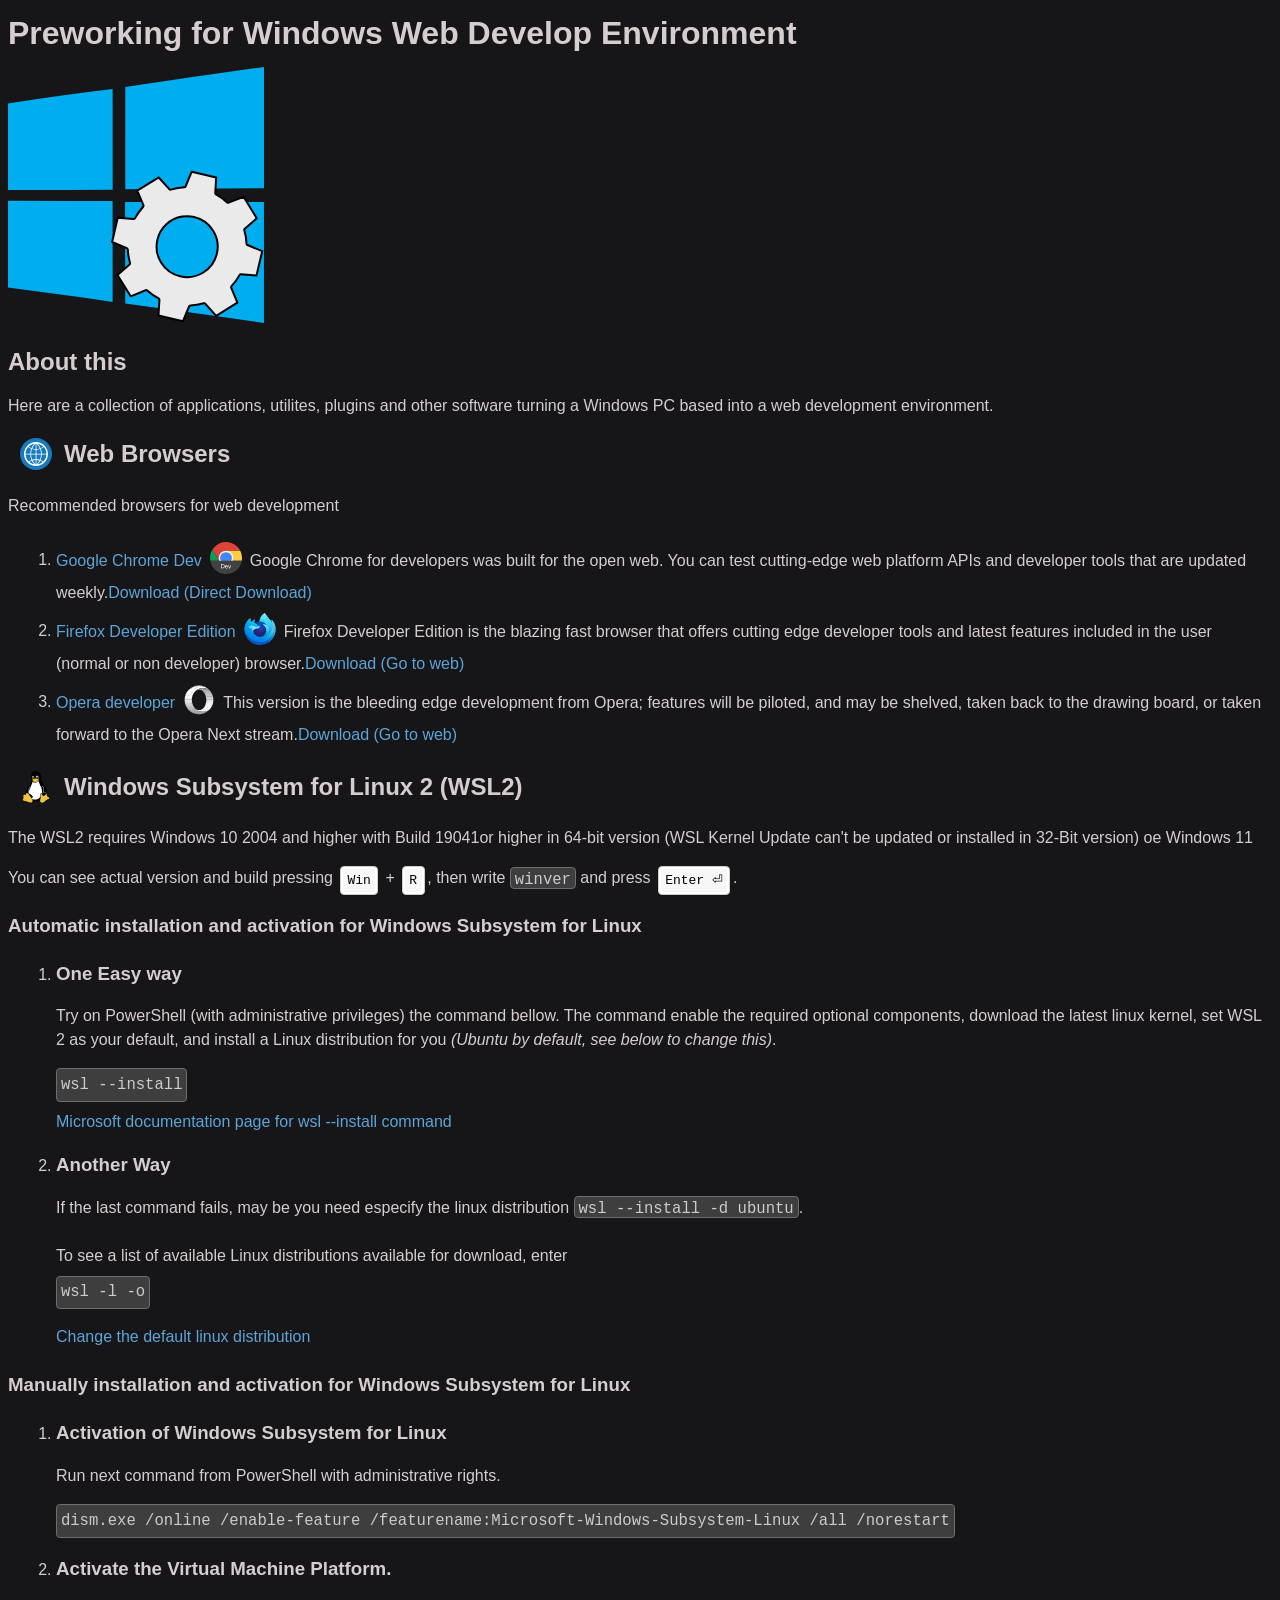
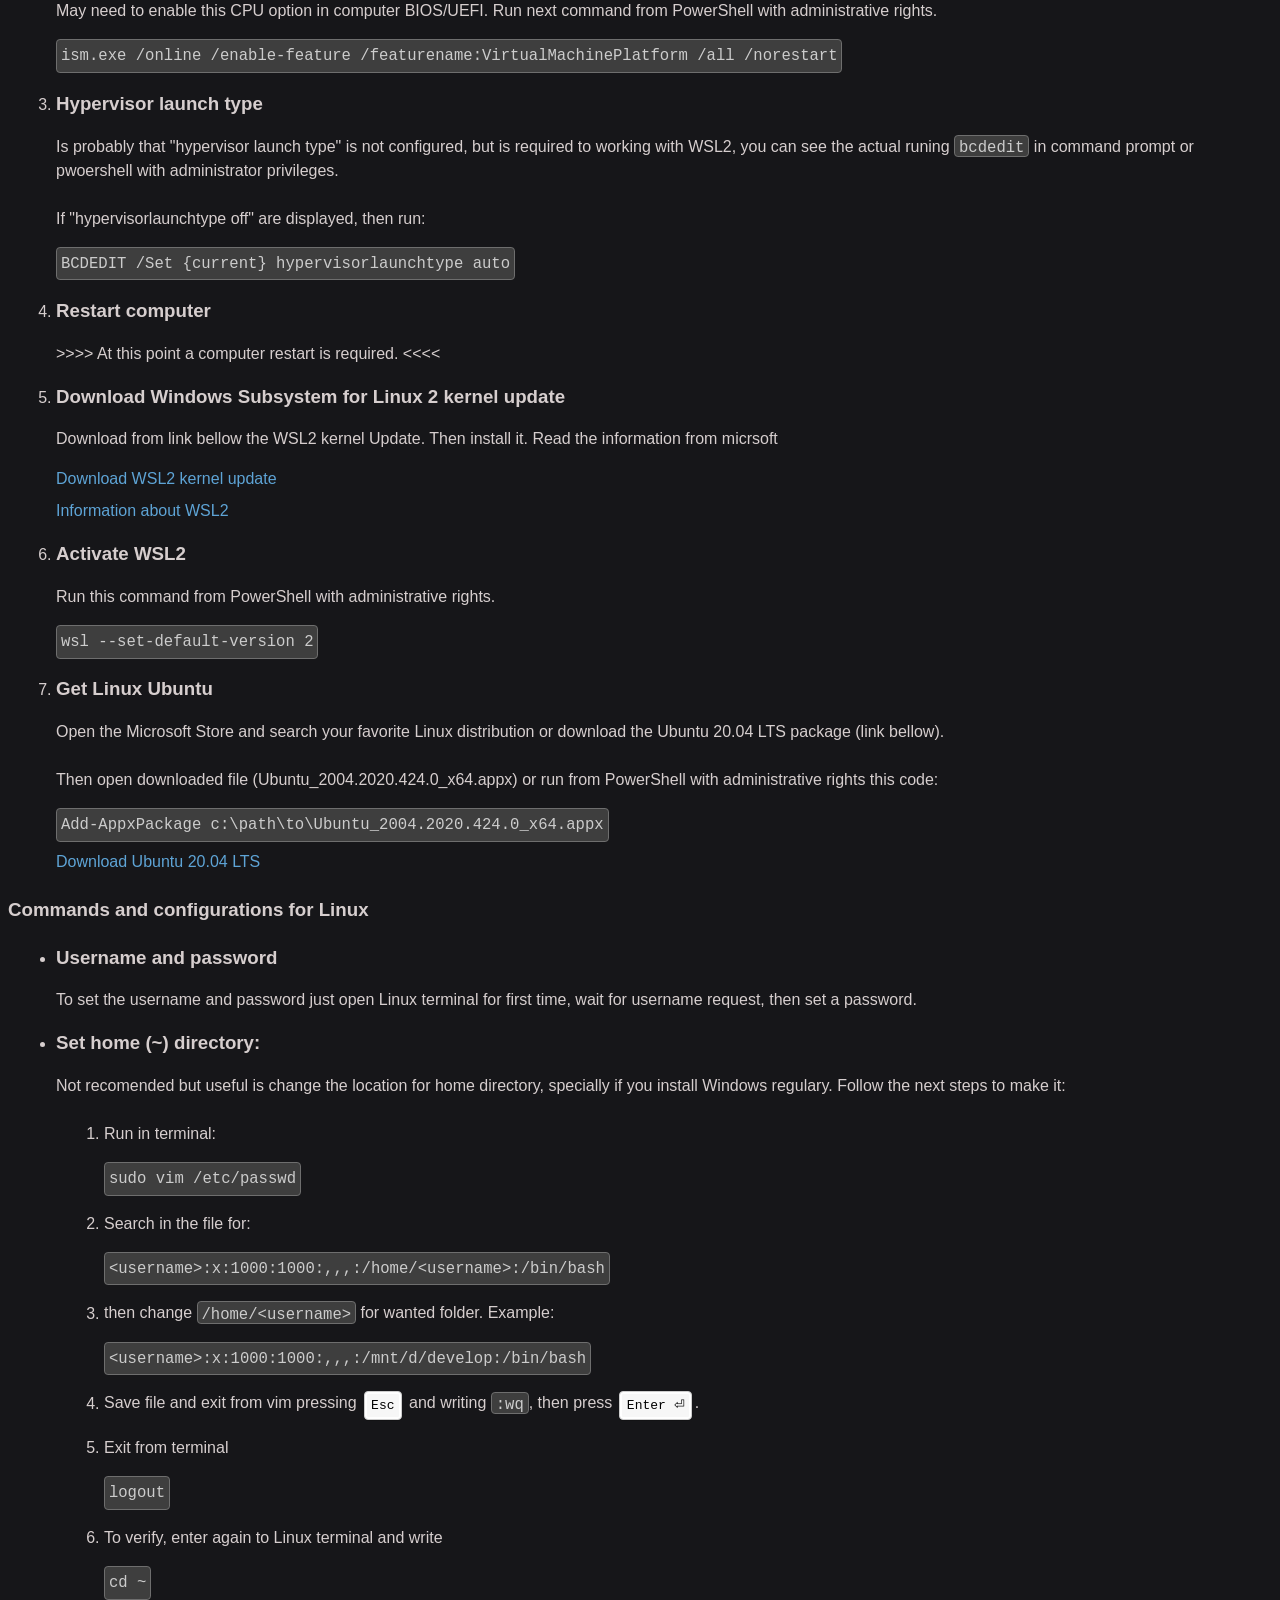
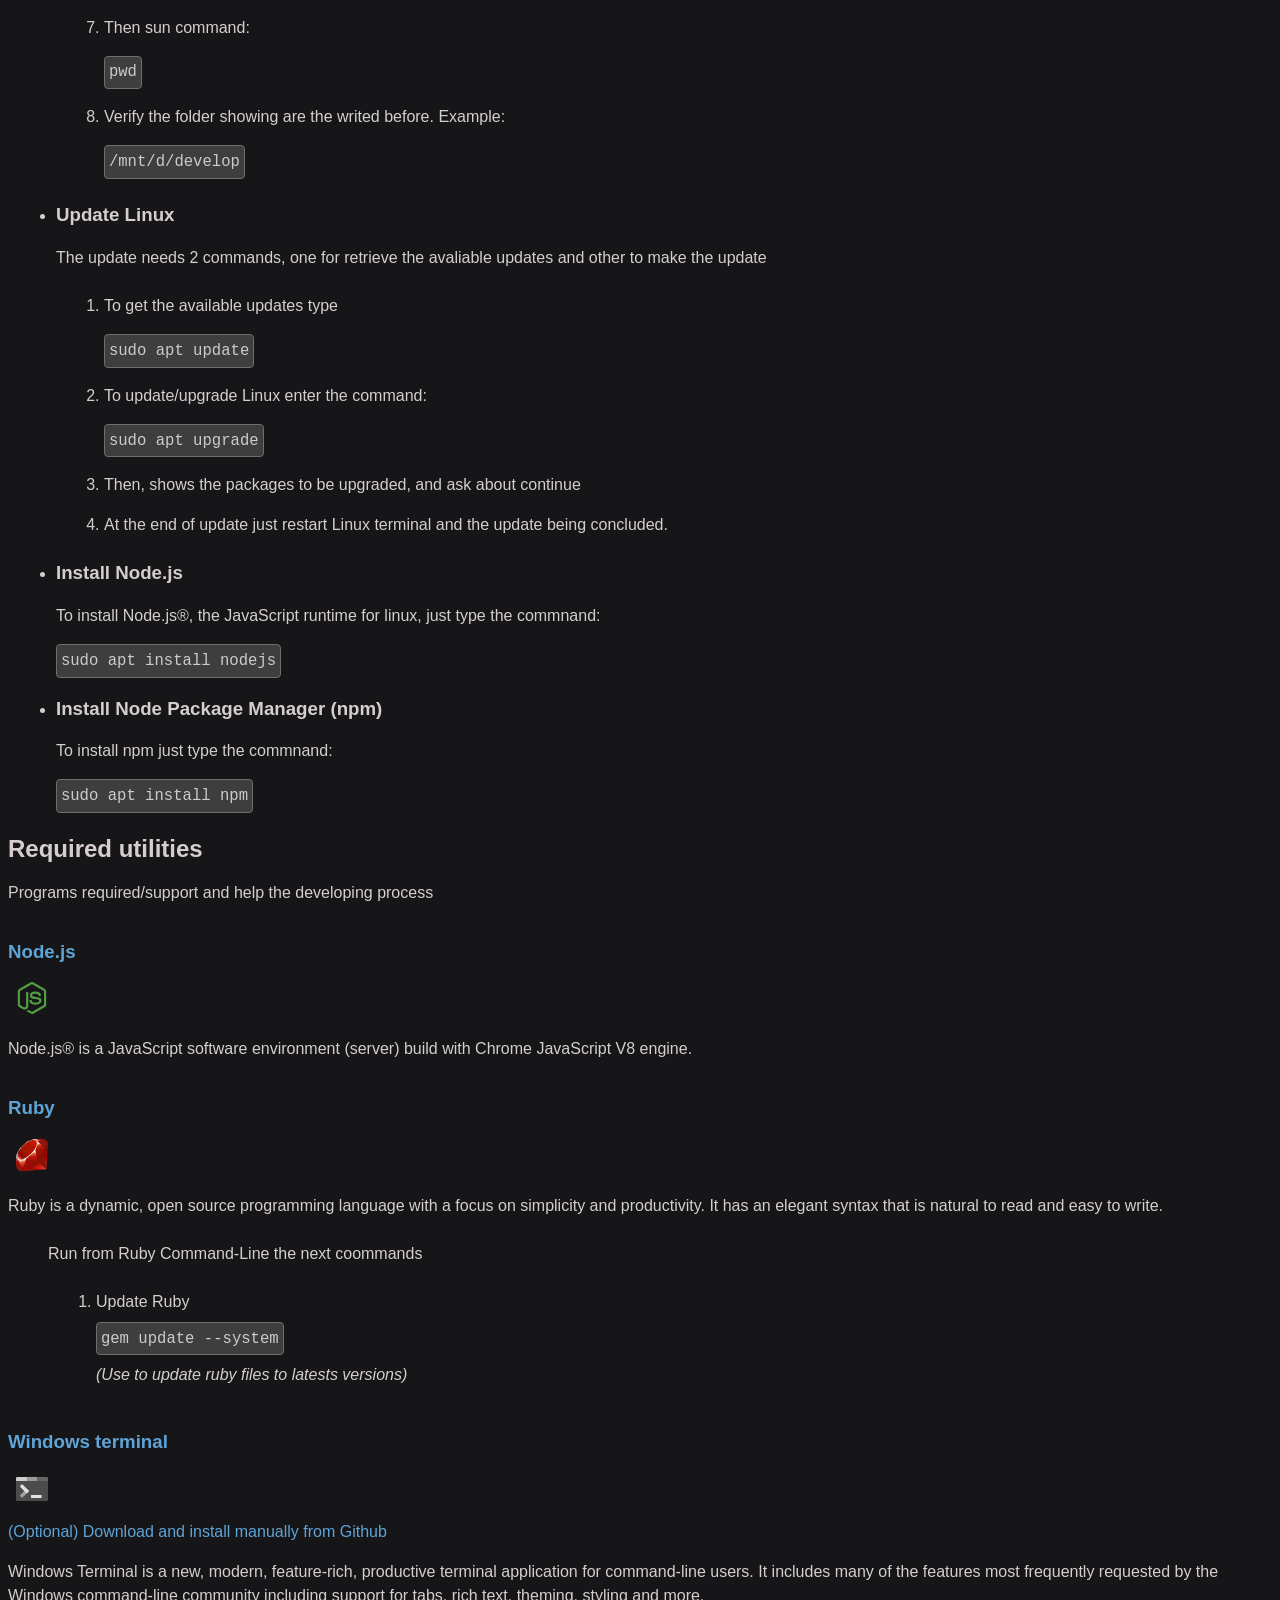
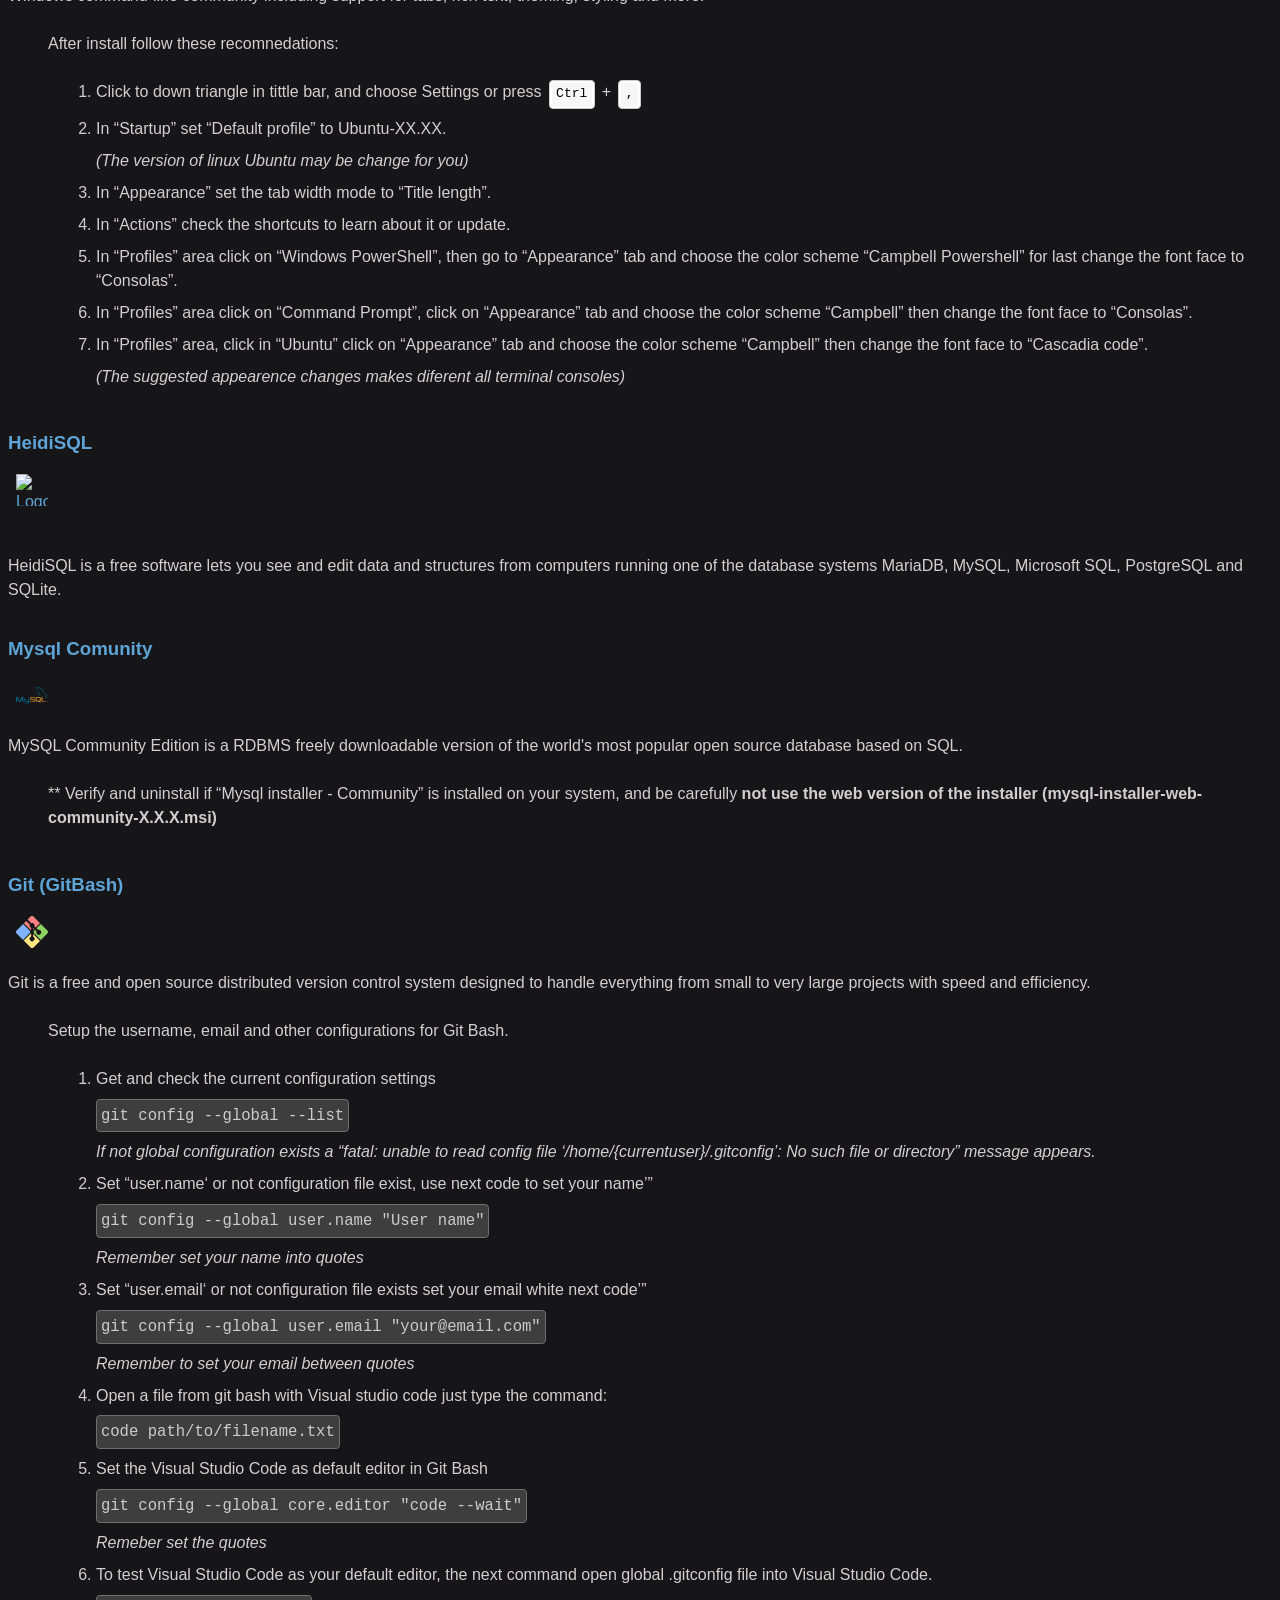
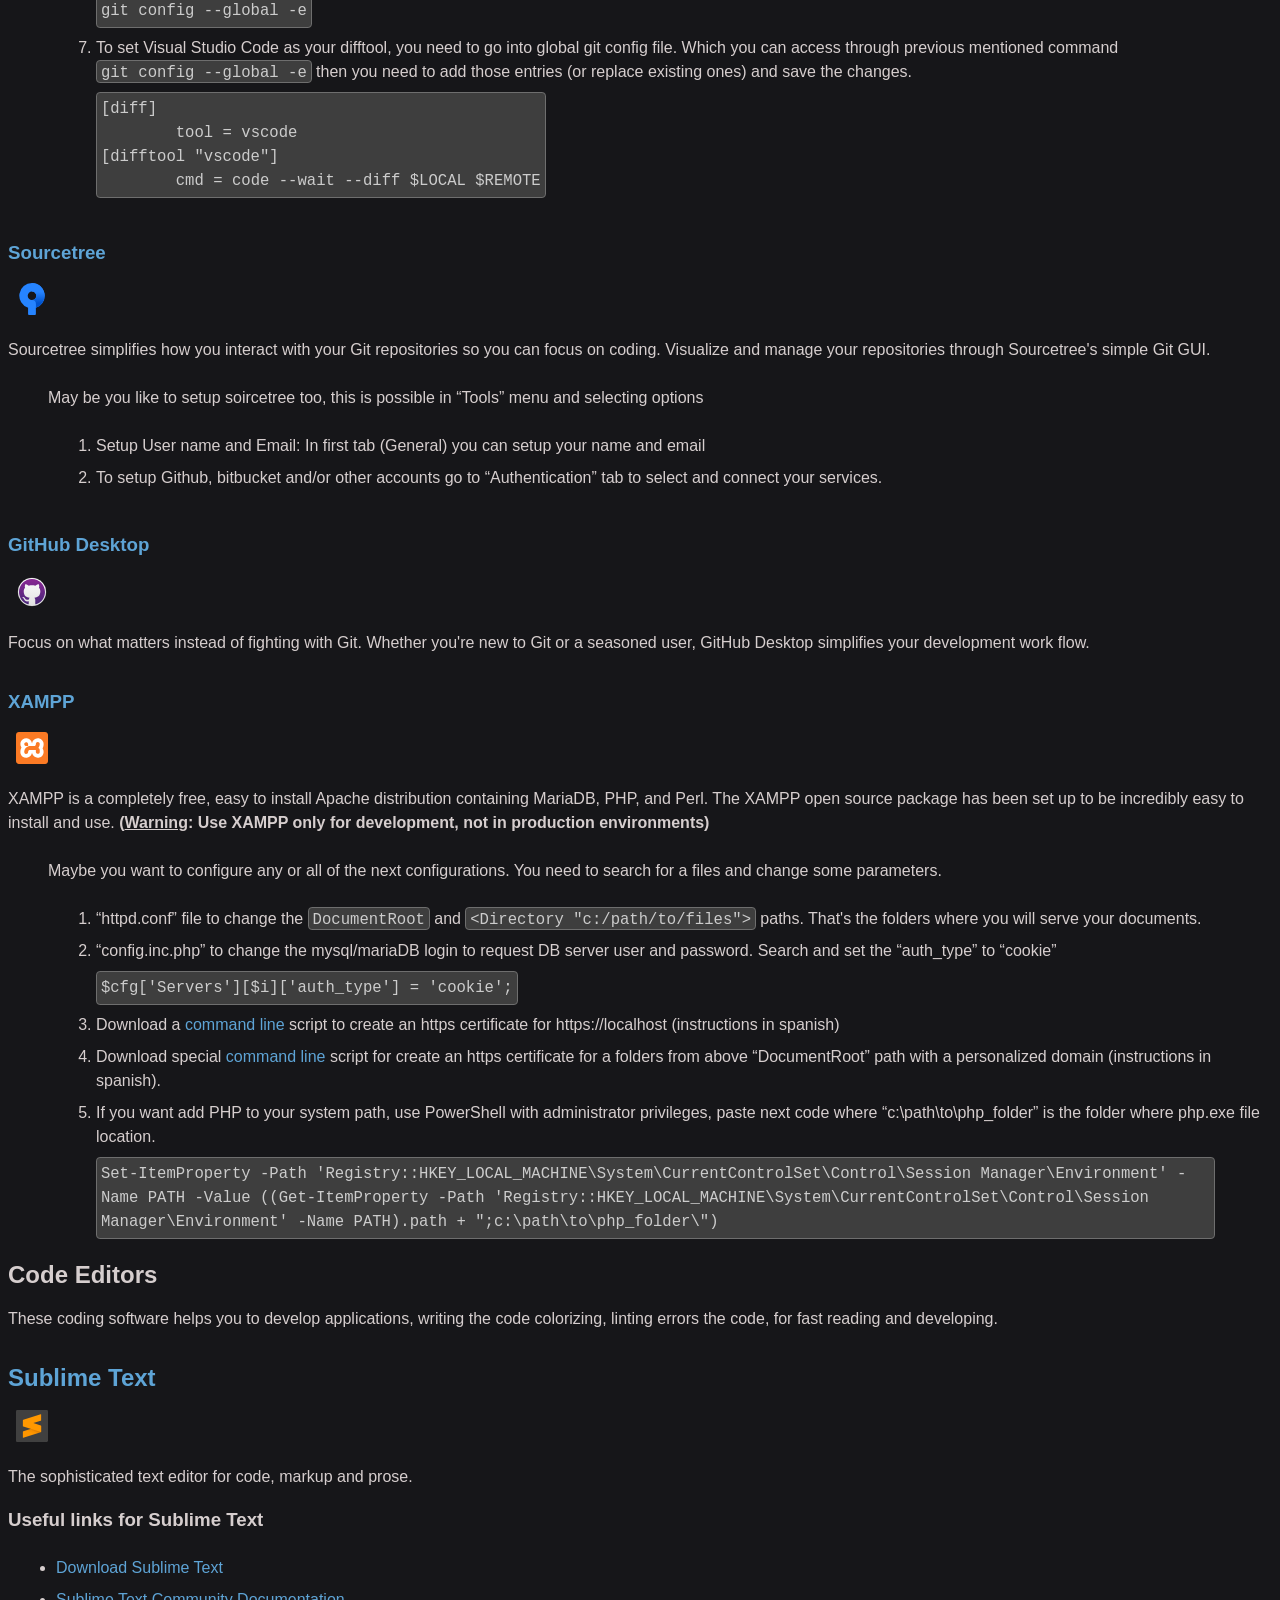
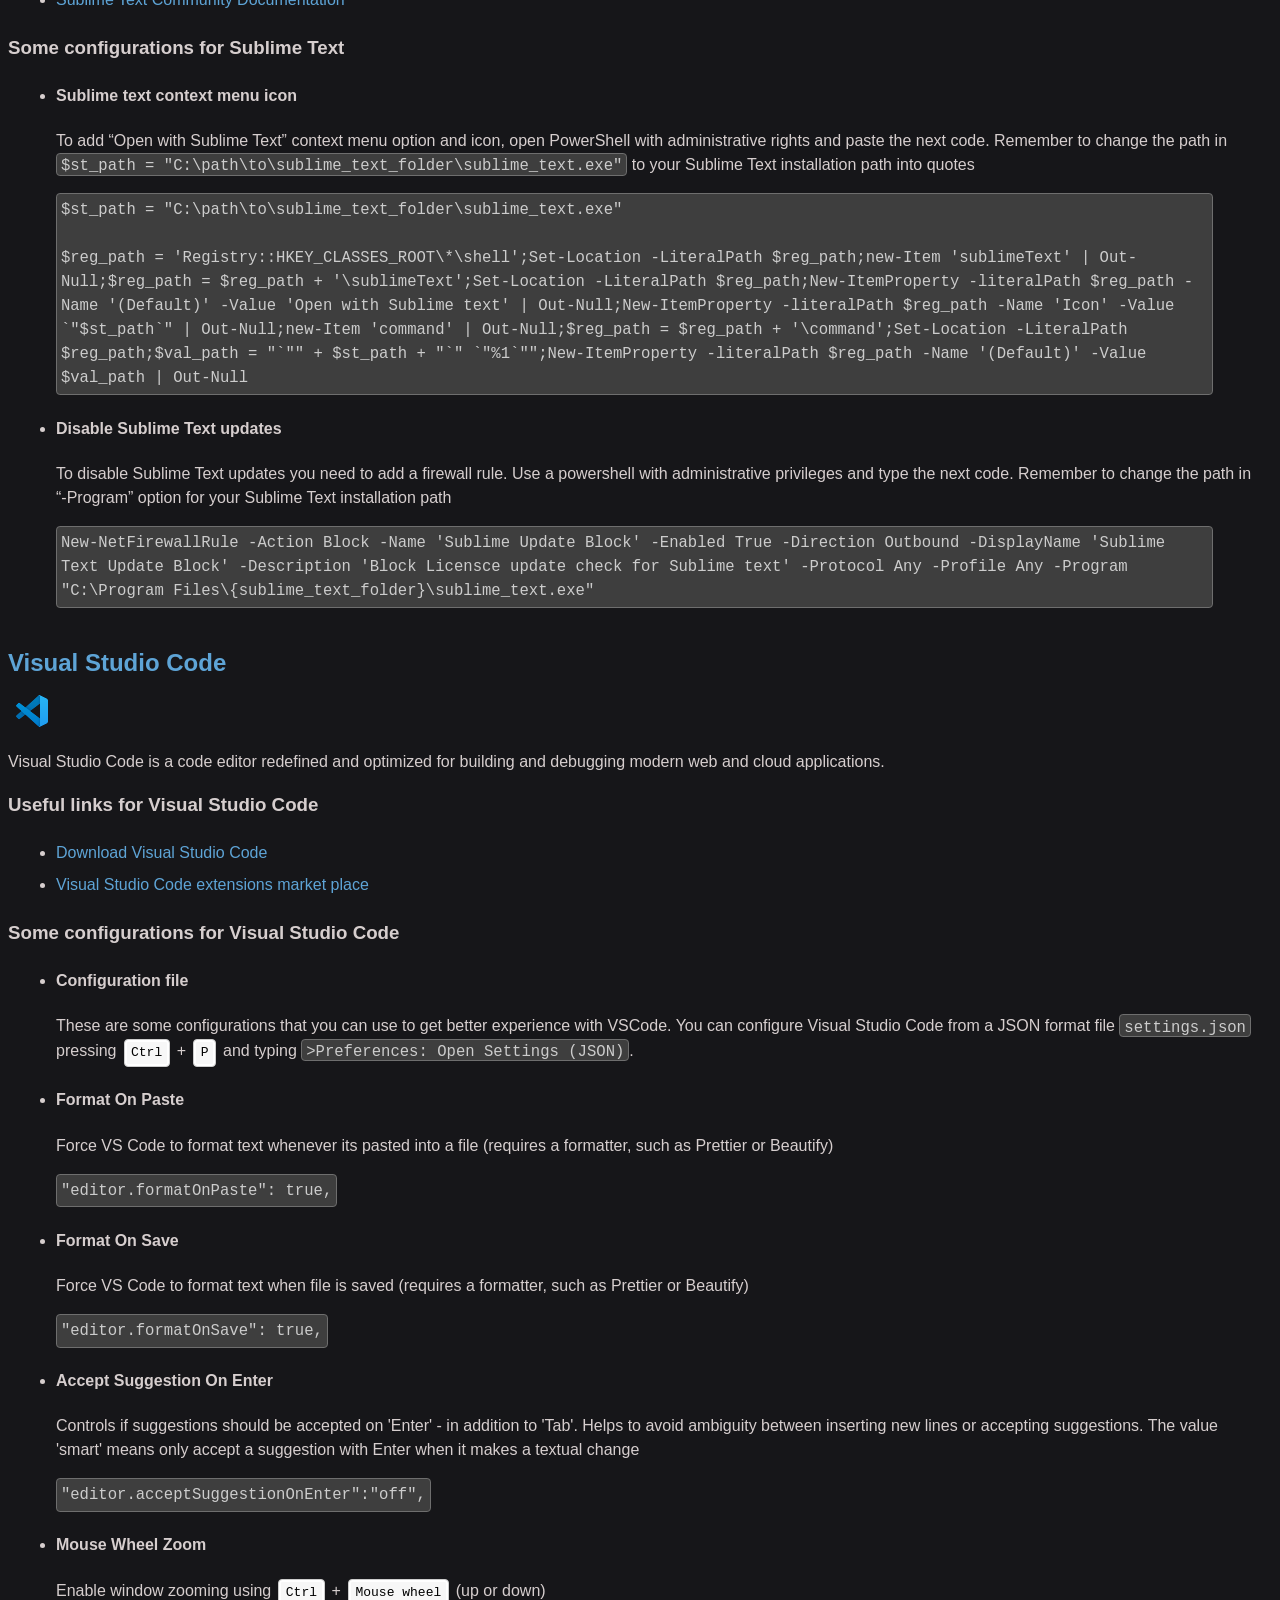
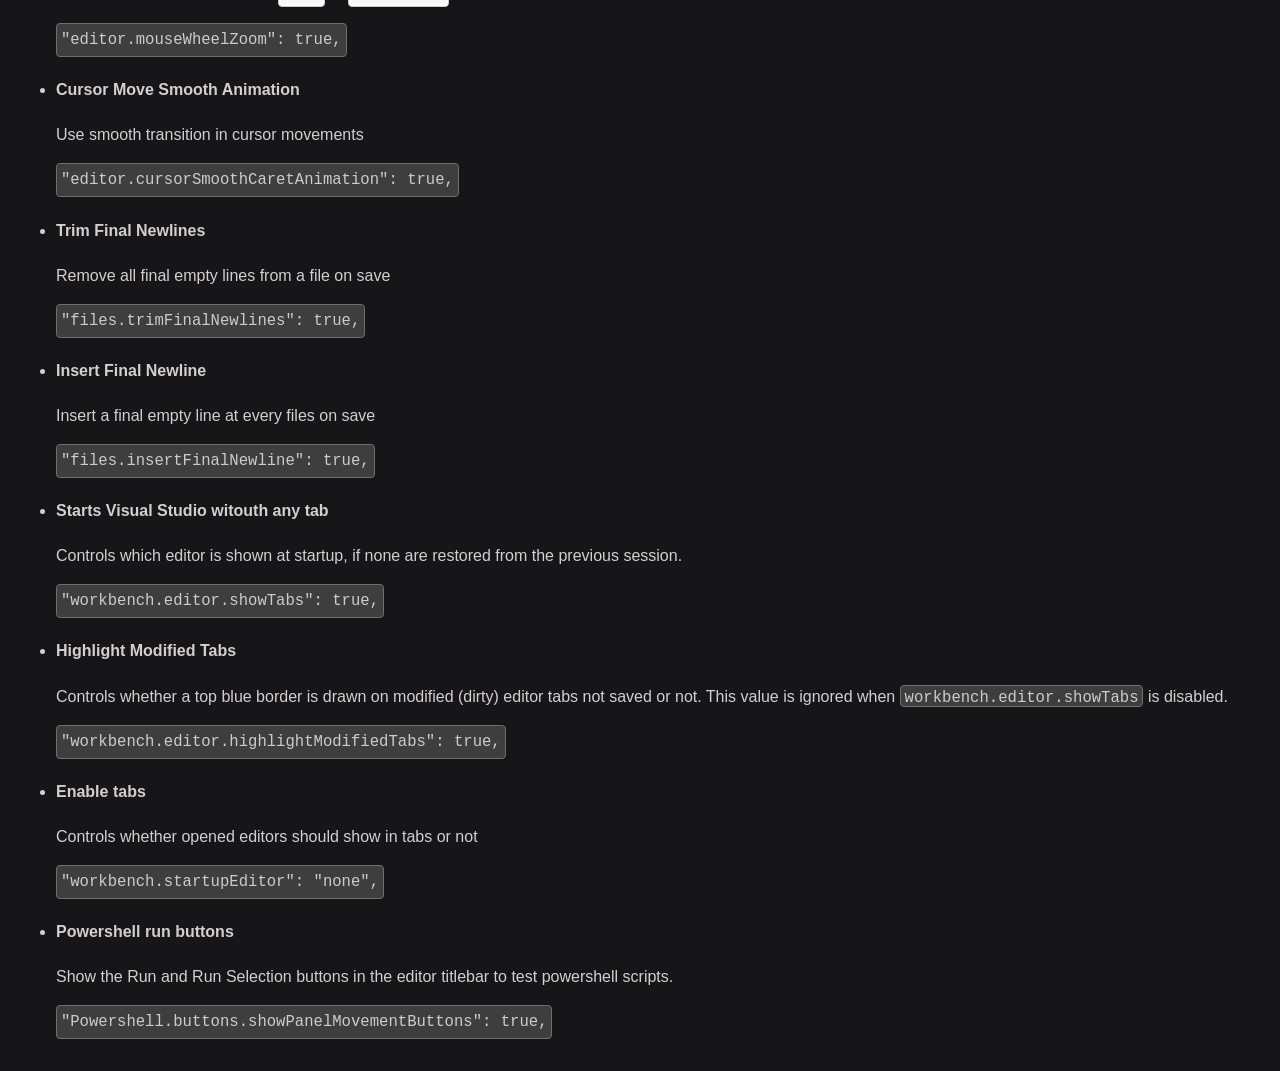
==== commit e18c3775: "Finished the Code editors area" ====
--- a/public_html/index.html
+++ b/public_html/index.html
@@ -13,6 +13,8 @@
 		<script type="text/javascript" src="js/program_web_browsers.js"></script>
 		<script type="text/javascript" src="js/program_wsl2.js"></script>
 		<script type="text/javascript" src="js/program_win_utils.js"></script>
+		<script type="text/javascript" src="js/program_code_editors.js"></script>
+		
 
 		<title>Preworking para Web</title>
 	</head>
@@ -34,942 +36,48 @@
 			</header>
 			<article id="webBrowsers">
 				<header>
-				<h3>
+				<h2>
 					<span class="logo inline"><img src="assets/img/navigatorsLogo.svg" /></span>Web Browsers
-				</h3>
+				</h2>
 				<p>Recommended browsers for web development</p>
 				<header>
 				<!--Filled with JS!-->
 			</article>
 
 			<article id="wsl">
-				<h3>
-					<span class="logo inline"><img src="assets/img/linuxLogo.svg" /></span>Windows Subsystem for Linux 2
-					(WSL2)
-				</h3>
-				<p>
-					The WSL2 requires Windows 10 2004 and higher with Build 19041or higher in 64-bit version (WSL Kernel
-					Update can't be updated or installed in 32-Bit version) oe Windows 11
-				</p>
-				<p>
-					You can see actual version and build pressing
-					<kbd>Win</kbd> + <kbd>R</kbd>, then write <code>winver</code>
-					and press
-					<kbd>Enter ⏎</kbd>.
-				</p>
+				<header>
+					<h2>
+						<span class="logo inline"><img src="assets/img/linuxLogo.svg" /></span>Windows Subsystem for Linux 2
+						(WSL2)
+					</h2>
+					<p>
+						The WSL2 requires Windows 10 2004 and higher with Build 19041or higher in 64-bit version (WSL Kernel
+						Update can't be updated or installed in 32-Bit version) oe Windows 11
+					</p>
+					<p>
+						You can see actual version and build pressing
+						<kbd>Win</kbd> + <kbd>R</kbd>, then write <code>winver</code>
+						and press
+						<kbd>Enter ⏎</kbd>.
+					</p>
+				</header>
 				<!--Filled with JS!-->
 			</article>
 		</section>
 		<section  id="winUtils">
 			<header>
-				<h3>Required utilities</h3>
-				<p>Programs required/support plug-ins or extension</p>
+				<h2>Required utilities</h2>
+				<p>Programs required/support and help the developing process</p>
 			</header>
 			<!--Filled with JS!-->
 		</section>
-			<article>
-				<h3>Code/text Editors</h3>
-				<ol>
-					<li>
-						<h4>
-							<span class="logo inline"
-								><img class="sublime" src="assets/img/sublimeTextLogo.svg"
-							/></span>
-							Sublime Text - Download From:
-							<a target="_blank" href="https://www.sublimetext.com/3">https://www.sublimetext.com/3</a>
-						</h4>
-						<p>Fixes:</p>
-						<ul>
-							<li>
-								Add sublime Text Icon to "Open with Sublime Text" context menu option using PowerShell
-								with administrative rights
-								<code class="oneline"
-									>Set-ItemProperty -Path 'Registry::HKEY_CLASSES_ROOT\`*\shell\Open with Sublime
-									Text' -Name Icon -Value "C:\Program Files\Sublime Text 3\sublime_text.exe"</code
-								>
-							</li>
-							<li>
-								To disable Sublime Text updates open add a firewall rule. For Windows defender use a
-								powershell with administrative privoleges and type:
-								<code class="oneline"
-									>New-NetFirewallRule -Action Block -Name "Sublime Update Block" -Enabled True
-									-Direction Outbound -DisplayName "Sublime Text Update Block" -Description "Block
-									Licensce update check for Sublime text 3" -Protocol Any -Profile Any -Program
-									"$env:ProgramFiles\Sublime Text 3\sublime_text.exe"
-								</code>
-							</li>
-						</ul>
-						<p>Packages to install:</p>
-						<ul>
-							<li>
-								<p>
-									<strong><u>Package control</u>:</strong>
-								</p>
-								<p>Open "<strong>view</strong>" menu and click on <strong>"show console"</strong>.</p>
-								<a class="img-guide" href="assets/img/st3_showconsole.jpg"
-									><img src="assets/img/st3_showconsole.jpg"
-								/></a>
-								<p>
-									Insert the next code in console:
-									<code class="oneline"
-										>import urllib.request,os,hashlib; h =
-										'817937144c34c84c88cd43b85318b2656f9c3fac02f8f72cbc18360b2c26d139'; pf =
-										'Package Control.sublime-package'; ipp = sublime.installed_packages_path();
-										urllib.request.install_opener( urllib.request.build_opener(
-										urllib.request.ProxyHandler()) ); by = urllib.request.urlopen(
-										'http://packagecontrol.io/' + pf.replace(' ', '%20')).read(); dh =
-										hashlib.sha256(by).hexdigest(); print('Error validating download (got %s instead
-										of %s), please try manual install' % (dh, h)) if dh != h else open(os.path.join(
-										ipp, pf), 'wb' ).write(by)</code
-									>
-								</p>
-								<p>
-									For more information refer to
-									<a target="_blank" href="https://packagecontrol.io/installation"
-										>https://packagecontrol.io/installation</a
-									>
-								</p>
-							</li>
-						</ul>
-						<p>
-							All next packages needs to be installed from package installer in Package Control (<strong
-								>SHIFT + CTRL + P</strong
-							>
-							&gt;
-							<strong>Package Control: Install pacakge</strong>), and typing the package name
-						</p>
-						<ul>
-							<li>
-								<p>
-									<strong><u>AdvancedNewFile</u>:</strong
-									><a target="_blank" href="https://github.com/skuroda/Sublime-AdvancedNewFile#usage"
-										>https://github.com/skuroda/Sublime-AdvancedNewFile#usage</a
-									>
-								</p>
-								<p>
-									Advanced file creation for Sublime Text 2 and Sublime Text 3 (<strong
-										>Ctrl + Alt + N</strong
-									>)
-								</p>
-								<a class="img-guide" href="assets/img/st3_AdvancedNewFile.jpg"
-									><img src="assets/img/st3_AdvancedNewFile.jpg"
-								/></a>
-								<p>
-									<strong>Use:</strong> (<strong>Ctrl + Alt + N</strong>) bring up the AdvancedNewFile
-									input. Then, enter the path, along with the file name into the input field. Upon
-									pressing enter, the file will be created. In addition, if the directories specified
-									do not yet exists, they will also be created. By default, the path to the file being
-									created will be filled shown in the status bar as you enter the path information.
-								</p>
-								<p>
-									For more advanced usage of this plugin, be sure to look at
-									<a target="_blank" href="https://github.com/skuroda/Sublime-AdvancedNewFile">
-										Advanced Path Usage</a
-									>.
-								</p>
-							</li>
-							<li>
-								<p>
-									<strong><u>AutoFileName</u>:</strong
-									><a target="_blank" href="https://github.com/liamcain/AutoFileName#usage"
-										>https://github.com/BoundInCode/AutoFileName#usage</a
-									>
-								</p>
-								<p>
-									<a class="img-guide" href="assets/img/st3_AutoFileName.jpg"
-										><img src="assets/img/st3_AutoFileName.jpg" /></a
-									>Whether your making a
-									<code>img</code>
-									tag in html, setting a image in css, or linking a
-									<code>.js</code> file to your html (or whatever else people use filename paths for
-									these days), you can now autocomplete the filename. Plus, it uses the built-in
-									autocomplete, so no need to learn another pesky shortcut.
-								</p>
-							</li>
-							<li>
-								<p>
-									<strong><u>Autoprefixer</u>:</strong
-									><a
-										target="_blank"
-										href="https://github.com/sindresorhus/sublime-autoprefixer#getting-started"
-										>https://github.com/sindresorhus/sublime-autoprefixer#getting-started</a
-									>
-								</p>
-								<p>
-									Use: In .scss or .css open command pallete (<strong>Shift + Ctrl + P</strong>) and
-									type Autoprefix CSS, and press enter. For best compatibility in autoprefixer, set in
-									user settings this config:
-									<code>{"browsers": ["last 5 versions","> .5%"],}</code>
-								</p>
-								<a class="img-guide" href="assets/img/st3_autoprefixer.gif"
-									><img src="assets/img/st3_autoprefixer.gif"
-								/></a>
-								<p>
-									This plugin uses the
-									<a target="_blank" href="https://github.com/postcss/autoprefixer">Autoprefixer</a>
-									module to prefix properties and values according to the
-									<a target="_blank" href="https://caniuse.com">Can I Use</a>
-									database. Works with CSS and SCSS, but not other preprocessors. Requires
-									<a target="_blank" href="https://nodejs.org/en/download/">Node.js</a>
-									10+ installed
-								</p>
-							</li>
-							<li>
-								<p>
-									<strong><u>BracketHighlighter</u>:</strong
-									><a target="_blank" href="https://facelessuser.github.io/BracketHighlighter/usage/"
-										>https://facelessuser.github.io/BracketHighlighter/usage/</a
-									>
-								</p>
-								<a class="img-guide" href="assets/img/st3_BracketHihglighter.jpg"
-									><img src="assets/img/st3_BracketHihglighter.jpg"
-								/></a>
-								<p>
-									Set in Sublime Text user preferences (<strong>Preferences &gt; Settings</strong>),
-									next lines to avoid conflicts with BracketHighlighter and Sublime Text key bindings.
-								</p>
-								<code
-									>"match_brackets": false,<br />
-									"match_brackets_angle": false,<br />
-									"match_brackets_braces": false,<br />
-									"match_brackets_content": false,<br />
-									"match_brackets_square": false,<br />
-									"match_tags": false</code
-								>
-								<p>
-									BracketHighlighter matches a variety of brackets such as: <code>[]</code>,
-									<code>()</code>, <code>{}</code>, <code>""</code>, <code>''</code>,
-									<code class="highlight"><span class="nt">&lt;tag&gt;;&lt;/tag&gt;;</span></code
-									>, and even custom brackets.
-								</p>
-								<p>
-									This was originally forked from pyparadigm's
-									<em>SublimeBrackets</em> and <em>SublimeTagmatcher</em> (both are no longer
-									available). I forked his repositories to fix a number issues I add some features I
-									had wanted. I also wanted to improve the efficiency of the matching. Moving forward,
-									I have thrown away all of the code and have completely rewritten the entire code
-									base to allow for more flexibility, faster matching, and a more feature rich
-									experience.
-								</p>
-							</li>
-							<li>
-								<p>
-									<strong><u>Compass</u>:</strong
-									><a target="_blank" href="https://packagecontrol.io/packages/Compass"
-										>https://packagecontrol.io/packages/Compass</a
-									>
-								</p>
-								<a class="img-guide" href="assets/img/st3_BracketHihglighter.jpg"
-									><img src="assets/img/st3_BracketHihglighter.jpg"
-								/></a>
-								<p>
-									Adds a Build System for Compass Watch when opening SASS Files. (<a
-										href="#sassPackage"
-										>Sublime-Text-2-SASS-Package</a
-									>
-									or similar SASS Package needed).
-									<u
-										>Create a project and place the Sublime Text Project file in your project's
-										folder root</u
-									>. Example: yourproject/project.sublime-project
-									<strong
-										>A Sublime Text Project File in the root of your project is necessary.</strong
-									>
-								</p>
-								<p>
-									<strong><u>REMEMBER</u></strong> A config.rb file is created when save/build a SASS
-									file, move the file to project root and edit to match the folders tree and set the
-									"output_style" (:nested, :expanded, :compact, :compressed). More information at
-									<a
-										target="blank"
-										href="http://compass-style.org/help/documentation/configuration-reference/"
-										>Compass documentation</a
-									>
-								</p>
-							</li>
-							<li>
-								<p>
-									<strong><u>Emmet</u>:</strong
-									><a
-										target="_blank"
-										href="https://github.com/emmetio/sublime-text-plugin#emmet-2-for-sublime-text-editor"
-										>https://github.com/emmetio/sublime-text-plugin#emmet-2-for-sublime-text-editor</a
-									>
-								</p>
-								<a class="img-guide" href="assets/img/st3_emmet.png"
-									><img src="assets/img/st3_emmet.png"
-								/></a>
-								<p>
-									Emmet is a plugin for many popular text editors which greatly improves HTML & CSS
-									workflow. Read the
-									<a target="blank" href="https://docs.emmet.io/cheat-sheet/">Cheat sheet</a>
-									for use
-								</p>
-							</li>
-							<li>
-								<p>
-									<strong><u>HTML-CSS-JS Prettify</u>:</strong
-									><a target="_blank" href="https://github.com/victorporof/Sublime-HTMLPrettify"
-										>https://github.com/victorporof/Sublime-HTMLPrettify</a
-									>
-								</p>
-								<p>
-									This is a Sublime Text 3 Plugin for reducing (Minify) or prettify (ident) the code
-									size of HTML5, CSS3 and Javascript files.
-								</p>
-								<a class="img-guide" href="assets/img/st3_prettify.png"
-									><img src="assets/img/st3_prettify.png"
-								/></a>
-								<p>
-									If you get an error about Node.js not being found or similar, you don't have node in
-									the right path. Try setting the absolute path to node in
-									HTMLPrettify.sublime-settings. To get absolute path type in command line
-									<code>where node</code>
-								</p>
-								<ul>
-									<li>
-										Go to <strong>Preferences</strong> &gt; <strong>Package settings</strong> &gt;
-										<strong>HTML-CSS-JS Prettify</strong>
-										&gt;
-										<strong>Plugin options - User</strong>
-									</li>
-									<li>
-										add
-										<code>"node_path": { "windows": "C:/path/to/node.exe", },</code>
-									</li>
-								</ul>
-								<p>
-									SASS identation shows Linter warnings about identation, configure each SASS/SCSS
-									file in 2 spaces and add next line:
-								</p>
-								<ul>
-									<li>
-										Go to <strong>Preferences</strong> &gt; <strong>Package settings</strong> &gt;
-										<strong>HTML-CSS-JS Prettify</strong>
-										&gt;
-										<strong>Plugin options - User</strong>
-									</li>
-									<li>
-										add
-										<code> "use_editor_indentation": true,</code>
-									</li>
-								</ul>
-								<p><strong>Use:</strong></p>
-								<ul>
-									<li>
-										In order to minify code in current file press
-										<strong>Shift + Alt + Ctrl + M</strong>
-										. If you press
-										<strong>Shift + Ctrl + M</strong> or click on the <strong>Tools</strong> menu
-										and click <strong>Minify Current File</strong> a .min file be added onto the
-										current directory where you are working. Alternatively, Right Click on the
-										Editor area or the sidebar and click 'Minify HTML5 File'.
-									</li>
-									<li>
-										To Beautify code (ident, space, arrange, etc) use
-										<strong>Shift + Ctrl + H</strong>.
-									</li>
-								</ul>
-							</li>
-							<li>
-								<p>
-									<strong><u>Language - Spanish</u>:</strong
-									><a target="_blank" href="https://packagecontrol.io/packages/Language%20-%20Spanish"
-										>https://packagecontrol.io/packages/Language%20-%20Spanish</a
-									>
-								</p>
-								<p>
-									Add Spanish spelling languages to your Sublime Text editor. Based on dictionaries
-									Spanish from titoBouzout and superbob.
-								</p>
-								<a class="img-guide" href="assets/img/st3_languageSpanish.png"
-									><img src="assets/img/st3_languageSpanish.png"
-								/></a>
-								<ol>
-									<li>Install the package : “Language - Spanish”</li>
-									<li>
-										Choose the language (View &gt;; Dictionary &gt;; Language - Spanish &gt;; es_Es)
-									</li>
-									<li>
-										Be sure spelling is activated (Press
-										<strong>F6</strong> or go to <strong>View &gt; Spell Check</strong>)
-									</li>
-									<li>
-										Verify/add on Sublime Text preferences (<strong
-											>&gt; settings &gt; User File</strong
-										>) the line:
-										<code>"dictionary": "Packages/Language - Spanish/es_ES.dic",</code>
-									</li>
-								</ol>
-							</li>
-							<li>
-								<p>
-									<strong><u>LiveReload</u>:</strong
-									><a target="_blank" href="https://github.com/alepez/LiveReload-Sublime Text3"
-										>https://github.com/alepez/LiveReload-Sublime Text3</a
-									>
-								</p>
-								<p>Enables reload page after compass SASS compilation and/or file saving.</p>
-								<a class="img-guide" href="assets/img/st3_livereload.png"
-									><img src="assets/img/st3_livereload.png"
-								/></a>
-								<ol>
-									<li>Install From Package Control</li>
-									<li>
-										Open Google Chrome, search and install liveReload extension
-										<a
-											target="_blank"
-											href="https://chrome.google.com/webstore/detail/livereload/jnihajbhpnppcggbcgedagnkighmdlei"
-											>here</a
-										>
-									</li>
-									<li>
-										To use it with local files, be sure to enable "<strong
-											>Allow access to file URLs</strong
-										>" checkbox in Chrome's menu
-										<strong>Tools &gt; Extensions &gt; LiveReload </strong>
-										after installation.
-									</li>
-									<li>
-										Open FireFox, search and install liveReload extension
-										<a
-											target="_blank"
-											href="https://addons.mozilla.org/es/firefox/addon/livereload-web-extension/?utm_source=addons.mozilla.org&utm_medium=referral&utm_content=search"
-											>here</a
-										>.
-									</li>
-									<li>
-										Open sublime text an edit:<br />
-										Preferences -> package settings -> LiveReload -> Settings - User<br />
-										Preferences -> package settings -> LiveReload -> Settings - Default<br /><code
-											>{"enabled_plugins":["CompassPlugin","SimpleReloadPluginDelay"]}</code
-										><br />
-										*The "enabled_plugins" names are the .py filename of each plugin
-									</li>
-								</ol>
-								<p>
-									To activate in Sublime Text (if not runing) goto
-									<strong
-										>Preferences &gt; package settings &gt; LiveReload &gt; plugin-ins
-										enable/disable</strong
-									>. Then select Enable/Disable 400ms an activate from navigator clicking on the
-									extension icon
-								</p>
-							</li>
-							<li>
-								<p>
-									<strong><u>Minify</u>:</strong
-									><a target="_blank" href="https://packagecontrol.io/packages/Minify"
-										>https://packagecontrol.io/packages/Minify</a
-									>
-								</p>
-								<p>
-									Minify the code (like HTML-CSS-JS Prettify) and create a new file pressing
-									<strong>Ctrl + Alt + M</strong>, but uses another sintax in js-breatify probably
-									minifying code better than others
-								</p>
-								<a class="img-guide" href="assets/img/st3_minify.png"
-									><img src="assets/img/st3_minify.png"
-								/></a>
-								<p>
-									To best perform change/add the next lines in minify user settings:
-									<strong>Preferences &gt; Package settings &gt; Minify &gt; Settings - User</strong>
-								</p>
-								<code
-									>"html-minifier_options": "--collapse-boolean-attributes --collapse-whitespace
-									--html5 --minify-css --minify-js --process-conditional-comments --remove-comments
-									--remove-empty-attributes --remove-redundant-attributes
-									--remove-script-type-attributes --remove-style-link-type-attributes
-									--quote-character '",</code
-								>
-								<p>* Force to remove line breaks on .html code</p>
-							</li>
-							<li>
-								<p>
-									<strong><u>Powershell</u>:</strong
-									><a target="_blank" href="https://packagecontrol.io/packages/PowerShell"
-										>https://packagecontrol.io/packages/PowerShell</a
-									>
-								</p>
-								<p>Adds support for the MS PowerShell programming language syntax.</p>
-								<a class="img-guide" href="assets/img/st3_powershell.png"
-									><img src="assets/img/st3_powershell.png"
-								/></a>
-							</li>
-							<li>
-								<p id="sassPackage">
-									<strong><u>SASS</u>:</strong
-									><a target="_blank" href="https://packagecontrol.io/packages/Sass"
-										>https://packagecontrol.io/packages/Sass</a
-									>
-								</p>
-								<p>
-									Includes completions for CSS properties and values, as well as relevant Sass
-									functions. Highlights code using up to date specifications for properties and values
-									to help you catch typos. Syntax highlighting should be very similar to CSS and LESS
-									(which is maintained in parallel).
-								</p>
-								<a class="img-guide" href="assets/img/st3_Sass.png"
-									><img src="assets/img/st3_Sass.png"
-								/></a>
-							</li>
-							<li>
-								<p>
-									<strong><u>Sidebar Enhancements</u>:</strong
-									><a target="_blank" href="https://packagecontrol.io/packages/SideBarEnhancements"
-										>https://packagecontrol.io/packages/SideBarEnhancements</a
-									>
-								</p>
-								<p>
-									Provides enhancements to the operations on Sidebar of Files and Folders for Sublime
-									Text.
-								</p>
-								<a class="img-guide" href="assets/img/st3_sidebarEnhancements.png"
-									><img src="assets/img/st3_sidebarEnhancements.png"
-								/></a>
-							</li>
-							<li>
-								<!-- Start of Sublime Text linter package -->
-								<p>
-									<strong><u>SublimeLinter</u>:</strong
-									><a target="_blank" href="http://www.sublimelinter.com"
-										>http://www.sublimelinter.com</a
-									>
-								</p>
-								<p>
-									Welcome to SublimeLinter, a linter framework for Sublime Text 3. Linters are not
-									included, they must be installed via Package Control.
-								</p>
-								<a class="img-guide" href="assets/img/st3_SublimeLinter.png"
-									><img src="assets/img/st3_SublimeLinter.png"
-								/></a>
-								<p>Next are the basic linters for CSS, SASS, SCSS, JavaScript, JSON and PHP.</p>
-								<ul>
-									<li>
-										<p>
-											Package name:
-											<code class="oneline">sublimelinter-csslint</code>Requires:
-											<a
-												target="_blank"
-												href="https://github.com/SublimeLinter/SublimeLinter-csslint"
-												>csslint</a
-											><code>npm install -g csslint</code>
-										</p>
-									</li>
-									<li>
-										<p>
-											Package name:
-											<code class="oneline">sublimelinter-jshint</code>Requires:
-											<a
-												target="_blank"
-												href="https://github.com/SublimeLinter/SublimeLinter-jshint"
-												>jshint</a
-											><code>npm install -g jshint</code>. To use ES6 with jshint create a file
-											called <strong>settings.jshintrc</strong>, whit this code:
-											<code>{"esversion": 6}</code>, save where you want (safe directory or
-											online), then add next code to <strong>Preferences</strong> &gt;
-											<strong>Package settings</strong>
-											&gt;
-											<strong>SublimeLinter</strong> &gt; <strong>Settings</strong
-											><code class="oneline"
-												>"linters": {"jshint": {"args":["--config",
-												"path/to/settings/file/settings.jshintrc"]}},}</code
-											>
-										</p>
-									</li>
-									<li>
-										<p>
-											Package name:
-											<code class="oneline">sublimelinter-json</code>
-											if you want a strict use of linter (not allow comments after coma or end
-											files) add next code to
-											<strong>Preferences</strong> &gt;
-											<strong>Package settings</strong>
-											&gt;
-											<strong>SublimeLinter</strong> &gt; <strong>Settings</strong
-											><code class="oneline">"linters": {"json": {"strict": true},}</code>
-										</p>
-									</li>
-									<li>
-										<p>
-											Package name:
-											<code class="oneline">sublimelinter-contrib-sass-lint</code>Requires:
-											<a
-												target="_blank"
-												href="https://github.com/skovhus/SublimeLinter-contrib-sass-lint"
-												>sass-lint</a
-											><code>npm install -g sass-lint</code>to set ident spaces to 4 add next code
-											to <strong>Preferences</strong> &gt;
-											<strong>Package settings</strong>
-											&gt;
-											<strong>SublimeLinter</strong> &gt; <strong>Settings</strong
-											><code class="oneline"
-												>"linters": { "sass-lint": { "rules": {"indentation": [2, {"size":
-												4}]}},}</code
-											>
-										</p>
-									</li>
-									<li>
-										<p>
-											Package name:
-											<code class="oneline">sublimelinter-php</code>Requires:
-											<a target="_blank" href="https://github.com/SublimeLinter/SublimeLinter-php"
-												>PHP</a
-											>
-											The path to php.exe is required to linter PHP code, go to
-											<strong>Preferences</strong> &gt;
-											<strong>Package settings</strong>
-											&gt;
-											<strong>SublimeLinter</strong> &gt; <strong>Settings</strong> an add at same
-											level of <code>"linters:"{}</code
-											><code class="oneline">
-												"paths": { "windows": ["&ltc:/path/to/php_folder&gt;",]},</code
-											>
-										</p>
-									</li>
-								</ul>
-							</li>
-							<!-- End of Sublime Text linter package -->
-							<li>
-								<p>
-									<strong><u>SublimeOnSaveBuild</u>:</strong
-									><a target="_blank" href="https://github.com/alexnj/SublimeOnSaveBuild"
-										>https://github.com/alexnj/SublimeOnSaveBuild</a
-									>
-								</p>
-								<p>This is a simple plugin for Sublime Text to trigger a build on each save.</p>
-								<a class="img-guide" href="assets/img/st3_sublimeOnSaveBuild.jpg"
-									><img src="assets/img/st3_sublimeOnSaveBuild.jpg"
-								/></a>
-								<p><strong>Tips:</strong></p>
-								<ul>
-									<li>
-										<p>
-											Create a JavaScript Build for Sublime Text on
-											<strong>Tools</strong> &gt; <strong>Build System</strong> &gt;
-											<strong>New Buld System</strong>
-											with this code:
-										</p>
-										<code
-											>{ "cmd": ["C:/Program Files/nodejs/node.exe", "$file"], "selector":
-											"source.js" }</code
-										>
-										<p>
-											*To find nodejs path use
-											<code>where node</code> from command line
-										</p>
-										<p>
-											and save to
-											<code>%AppData%\Sublime Text 3\Packages\User\JavaScript.sublime-build</code>
-										</p>
-									</li>
-									<li>
-										Set <strong>Tools</strong> &gt; <strong>Build System</strong> &gt;
-										<strong> Atomatic</strong> To choose the file type build on first save on file.
-									</li>
-									<li>
-										To activate on every save go to
-										<strong>Preferences</strong> &gt; <strong>Package settings</strong> &gt;
-										<strong>SublimeOnSaveBuild</strong> &gt; <strong>Preferences</strong> &gt;
-										<strong>Settings - User</strong> and insert this code:
-										<code>{"build_on_save": 1}</code>
-									</li>
-								</ul>
-							</li>
-						</ul>
-						<!-- End of Sublime packages list -->
-					</li>
-					<!-- End of Sublime Text 3 -->
-					<li>
-						<!-- Start of VsCode -->
-						<h4>
-							<span class="logo inline"><img class="vscode" src="assets/img/vscodeLogo.svg" /></span>
-							Visual Studio Code - Download From:
-							<a target="_blank" href="https://code.visualstudio.com/download"
-								>https://code.visualstudio.com/download</a
-							>
-						</h4>
-						<p>
-							You can configure Visual Studio Code from
-							<code>settings.json</code> file pressing <strong>Ctrl + P</strong> and typing
-							<code>&gt;Preferences: Open Settings (JSON)</code>. The file is JSON format.
-						</p>
+		<section  id="codeEditors">
+			<header>
+				<h2>Code Editors</h2>
+				<p>These coding software helps you to develop applications, writing the code colorizing, linting errors the code,  for fast reading and developing.</p>
+			</header>
+			<!--Filled with JS!-->
+		</section>
 
-						<p>These are some configurations that you can use to get better experience with VSCode</p>
-						<ul>
-							<ol>
-								<code>"workbench.startupEditor": "none",</code>
-								- Starts Visual Studio witouth any tab
-							</ol>
-							<ol>
-								<code>"workbench.editor.showTabs": true",</code>
-								- Enable tabs
-							</ol>
-							<ol>
-								<code>"workbench.editor.highlightModifiedTabs": true,</code>
-								- Highlights with a tiny blue line the tabs where a file was moddified but not saved.
-								(Works only if tabs are enabled)
-							</ol>
-							<ol>
-								<code>"powershell.buttons.showPanelMovementButtons": true,</code>
-								- Show the Run and Run Selection buttons in the editor titlebar to test powershell
-								scripts
-							</ol>
-							<ol>
-								<code>"editor.formatOnSave": true,</code>
-								- Force VS Code to format text when file is saved (requires a formatter, such as
-								Prettier or Beautify)
-							</ol>
-							<ol>
-								<code>"editor.formatOnPaste": true,</code>
-								- Force VS Code to format text whenever its pasted into a file (requires a formatter,
-								such as Prettier or Beautify)
-							</ol>
-							<ol>
-								<code>"editor.acceptSuggestionOnEnter":"off",</code>
-								- By default VSCode accept suggestions when press enter or tab, This options disable the
-							</ol>
-							<ol>
-								<code>"editor.mouseWheelZoom": true,</code>
-								- Enable window zooming using Ctrl + Mouse wheel up/down
-							</ol>
-							<ol>
-								<code>"editor.cursorSmoothCaretAnimation": true,</code>
-								- Use smooth transition in cursor movements
-							</ol>
-							<ol>
-								<code>"files.trimFinalNewlines": true,</code>
-								- Remove all final empty lines from a file on save
-							</ol>
-							<ol>
-								<code>"files.insertFinalNewline": true,</code>
-								- Insert a final empty line at every files on save
-							</ol>
-						</ul>
-						<p>Extension to install:</p>
-						<ul>
-							<li>
-								<p>
-									<span class="logo inline"
-										><img class="remoteWSL" src="assets/img/remoteWSLIcon.png" /></span
-									><strong><u>Remote WSL</u>:</strong
-									><a
-										target="_blank"
-										href="https://marketplace.visualstudio.com/items?itemName=ms-vscode-remote.remote-wsl"
-										>https://marketplace.visualstudio.com/items?itemName=ms-vscode-remote.remote-wsl</a
-									>
-								</p>
-								<p>
-									The Remote - WSL extension lets you use VS Code on Windows to build Linux
-									applications that run on the Windows Subsystem for Linux (WSL). You get all the
-									productivity of Windows while developing with Linux-based tools, runtimes, and
-									utilities.
-								</p>
-								<p>
-									<strong>Install: </strong>Launch VS Code Quick Open <strong>Ctrl + P</strong>, paste
-									the following command, and press enter.
-									<code>ext install ms-vscode-remote.remote-wsl</code>
-								</p>
-								<p>
-									<strong>Use:</strong>You can launch a new instance of VS Code connected to WSL by
-									opening a WSL terminal, navigating to the folder of your choice, and typing
-									<code>code .</code>. From Visual Studio Code by selecting the green remote indicator
-									in the lower left corner of the status bar and selecting the option you want.
-								</p>
-							</li>
-							<li>
-								<p>
-									<span class="logo inline"
-										><img class="PowerShell-icon" src="assets/img/VisualStudioIcon.png" /></span
-									><strong><u>Powershell</u>:</strong
-									><a
-										target="_blank"
-										href="https://marketplace.visualstudio.com/items?itemName=ms-vscode.PowerShell"
-										>https://marketplace.visualstudio.com/items?itemName=ms-vscode.PowerShell</a
-									>
-								</p>
-								<p>
-									<strong>Install: </strong>Launch VS Code Quick Open pressing
-									<strong>Ctrl + P</strong>, paste the following command, and press enter.
-									<code>ext install powershell</code>
-								</p>
-								<p>
-									<strong>Configuration: </strong><u>Package management update</u>: Launch Powershell,
-									paste the following command, and press enter.
-									<code class="oneline"
-										>powershell.exe -NoLogo -NoProfile -Command
-										'[Net.ServicePointManager]::SecurityProtocol =
-										[Net.SecurityProtocolType]::Tls12; Install-Module -Name PackageManagement -Force
-										-MinimumVersion 1.4.6 -Scope CurrentUser -AllowClobber -Repository
-										PSGallery'</code
-									>
-									Accept any change and update (NuGet and/or PackageManagement) if asked.
-								</p>
-							</li>
-							<li>
-								<p>
-									<span class="logo inline"
-										><img class="remoteWSL" src="assets/img/prettierLogo.svg" /></span
-									><strong><u>Prettier - Code formatter</u>:</strong
-									><a target="_blank" href="https://prettier.io/">https://prettier.io/</a>
-								</p>
-								<p>
-									Prettier is an opinionated code formatter. It enforces a consistent style by parsing
-									your code and re-printing it with its own rules that take the maximum line length
-									into account, wrapping code when necessary.
-								</p>
-								<p>
-									<strong>Install: </strong>Launch VS Code Quick Open <strong>Ctrl + P</strong>, paste
-									the following command, and press enter.
-									<code>ext install esbenp.prettier-vscode</code>
-								</p>
-								<p>
-									<strong>Use:</strong> Create a
-									<a target="blank" href="https://prettier.io/docs/en/configuration.html">
-										configuration file</a
-									>
-									to improve the use/execution of Prettier. You can read the documentation
-									<a target="blank" href="https://prettier.io/docs/en/configuration.html">here</a>
-									for more information.
-								</p>
-								<p>
-									<strong>Configuration:</strong> Press <strong>Ctrl + P</strong> to pen Command
-									Palette, type
-									<code>&gt;Preferences: Open Settings (JSON)</code>
-									and paste the code:
-									<code class="oneline">"editor.defaultFormatter": "esbenp.prettier-vscode",</code>
-									For better "readability" and avoid a lot of lines for code, paste nex code in
-									preferences (JSON) file (Recomend for development and prettier
-									<code class="oneline">"prettier.printWidth": 140,</code>
-									default is 80).
-								</p>
-							</li>
-							<li>
-								<p>
-									<span class="logo inline"
-										><img class="colorHighlight-icon" src="assets/img/colorHighlight.png" /></span
-									><strong><u>Color Highlight</u>:</strong
-									><a
-										target="_blank"
-										href="https://marketplace.visualstudio.com/items?itemName=naumovs.color-highlight"
-										>https://marketplace.visualstudio.com/items?itemName=naumovs.color-highlight</a
-									>
-								</p>
-								<p>Styles css/web colors found in your document.</p>
-								<p>
-									<strong>Install: </strong>Launch VS Code Quick Open pressing
-									<strong>Ctrl + P</strong>, paste the following command, and press enter.
-									<code>ext install naumovs.color-highlight</code>
-								</p>
-								<p>
-									<strong>Configuration: </strong> Press <strong>Ctrl + P</strong> to pen Command
-									Palette, type
-									<code>&gt;Preferences: Open Settings (JSON)</code>
-									to enter the configurations:
-								</p>
-								<p>
-									<code>"color-highlight.matchWords": true,</code>
-									- If a color word is found apply the highlight
-								</p>
-								<p>
-									<code>"color-highlight.markRuler": true,</code>
-									- Show colored square in scroll bar to indentify where a color is set.
-								</p>
-							</li>
-							<li>
-								<p>
-									<span class="logo inline"
-										><img
-											class="bracketPairColorizer-icon"
-											src="assets/img/bracketPairColorizer.png" /></span
-									><strong><u>Bracket pair colorizer</u>:</strong
-									><a
-										target="_blank"
-										href="https://marketplace.visualstudio.com/items?itemName=CoenraadS.bracket-pair-colorizer"
-										>https://marketplace.visualstudio.com/items?itemName=CoenraadS.bracket-pair-colorizer</a
-									>
-								</p>
-								<p>
-									This extension allows matching brackets to be identified with colours. The user can
-									define which characters to match, and which colours to use.
-								</p>
-								<p>
-									<strong>Install: </strong>Launch VS Code Quick Open pressing
-									<strong>Ctrl + P</strong>, paste the following command, and press enter.
-									<code>ext install CoenraadS.bracket-pair-colorizer</code>
-								</p>
-								<p>
-									<strong>Configuration: </strong> Press <strong>Ctrl + P</strong> to pen Command
-									Palette, type
-									<code>&gt;Preferences: Open Settings (JSON)</code>
-									to enter the configurations:
-								</p>
-								<p>
-									<code> "bracketPairColorizer.showBracketsInGutter": true,</code>
-									- View brackets near line counter (left side of the code)
-								</p>
-								<p>
-									<code>"color-highlight.markRuler": true,</code>
-									- Show colored square in scroll bar to indentify where a color is set.
-								</p>
-							</li>
-							<li>
-								<p>
-									<span class="logo inline"
-										><img
-											class="cssFlexboxCheatsheet-icon"
-											src="assets/img/cssFlexboxCheatsheet.png" /></span
-									><strong><u>CSS Flexbox Cheatsheet</u>:</strong
-									><a
-										target="_blank"
-										href="https://marketplace.visualstudio.com/items?itemName=dzhavat.css-flexbox-cheatsheet"
-										>https://marketplace.visualstudio.com/items?itemName=dzhavat.css-flexbox-cheatsheet</a
-									>
-								</p>
-								<p>VS Code extension that lets you open a flexbox cheatsheet directly in the editor.</p>
-								<p>
-									iii <strong>Install: </strong>Launch VS Code Quick Open pressing
-									<strong>Ctrl + P</strong>, paste the following command, and press enter.
-									<code>ext install dzhavat.css-flexbox-cheatsheet</code>
-								</p>
-								<p>
-									These settings are from lastest settings file: { "editor.formatOnSave": true,
-									"editor.formatOnPaste": true, "editor.acceptSuggestionOnEnter":"off",
-									"editor.mouseWheelZoom": true, "editor.cursorSmoothCaretAnimation": true,
-									"files.trimFinalNewlines": true, "files.insertFinalNewline": true,
-									"workbench.colorTheme": "Visual Studio Dark", "workbench.startupEditor": "none",
-									"workbench.editor.showTabs": true, "powershell.buttons.showPanelMovementButtons":
-									true, "liveServer.settings.fullReload": true, "liveSassCompile.settings.formats": [
-									{ "format": "compressed", "extensionName": ".css", "savePath": null } ],
-									"liveSassCompile.settings.autoprefix": [], "es6-css-minify.autoprefixer": { },
-									"es6-css-minify.minifyOnSave": "yes", "php.suggest.basic": false, "[javascript]": {
-									"editor.defaultFormatter": "esbenp.prettier-vscode" }, "[html]": {
-									"editor.defaultFormatter": "esbenp.prettier-vscode" }, "prettier.tabWidth": 4,
-									"prettier.useTabs": true }
-								</p>
-							</li>
-							<li>Live Server</li>
-							<li>Path Intellisense</li>
-							<li>Autorename Tag</li>
-							<li>Material icon Theme</li>
-							<h1>Buscar!!!</h1>
-							<li>¿¿Sass scss??</li>
-							<li>SASS SCSS compiler /build</li>
-							<li>CSS Linter</li>
-							<li>SASS / SCSS Linter</li>
-							<li>PHP linter</li>
-							<li>
-								SQL Linter
-								<h2>Buscar par sublime tambien</h2>
-							</li>
-							<li>Javascript / JSON Linter</li>
-							<li>Minify / prettify</li>
-						</ul>
-					</li>
-					<!-- End of VsCodse -->
-					https://code.visualstudio.com/docs/languages/javascript -> read for linter
-				</ol>
-			</article>
-		</section>
 	</body>
 </html>
--- a/public_html/css/main.css
+++ b/public_html/css/main.css
@@ -1,2 +1,2 @@
-html{background-color:#161619;color:#d6cece;font-family:Sans-Serif}a{color:#5ea4d6;display:inline-block;font-style:unset;text-decoration:none}a:hover{text-decoration:underline}kbd{color:#000;display:inline-block;border:1px solid #ccc;border-radius:4px;padding:0.1em 0.5em;margin:0 0.2em;box-shadow:0 1px 0px rgba(0,0,0,0.2),0 0 0 2px #fff inset;background-color:#f7f7f7}code{background-color:#3e3e3e;border-radius:0.25em;border:solid 1px #ccc;color:#ccc;display:inline-block;font-size:1.25em;margin:0 0.5em 0 0;padding:0.01em 0.5em;word-wrap:break-word}code.oneline{padding:0.5em}code pre{margin:0}body>header .logo img{height:256px;max-height:256px;max-width:256px;width:256px}ol,ul{margin:1.5em 0}li{margin:0.5em}.img-guide{background-color:none;border:1px solid #0f466d;display:block;height:8em;position:relative;transition:background-color 0.3s 0s ease-in-out;width:8em}.img-guide img{display:block;left:50%;max-height:7em;max-width:7em;opacity:0.7;padding:calc(0.5em - 1px);position:absolute;top:50%;transform:translate(-50%, -50%);transition:opacity 0.3s 0s ease-in-out}.img-guide:hover{background-color:#0f466d;transition:background-color 0.1s 0s ease-in-out}.img-guide:hover img{opacity:1;transition:opacity 0.1s 0s ease-in-out}.logo{max-height:fit-content;max-width:fit-content}.logo.inline{display:inline-block;height:100%;margin:0 0.5em;vertical-align:middle;width:auto}.logo img{height:32px;max-height:32px;max-width:32px;width:32px}.oneline{display:block;margin:0.5em 0;max-width:95%;width:fit-content}
+html{background-color:#161619;color:#d6cece;font-family:Sans-Serif;line-height:1.5em}a{color:#5ea4d6;display:inline-block;font-style:unset;text-decoration:none}a:hover{text-decoration:underline}kbd{color:#000;display:inline-block;border:1px solid #ccc;border-radius:4px;padding:0.1em 0.5em;margin:0 0.2em;box-shadow:0 1px 0px rgba(0,0,0,0.2),0 0 0 2px #fff inset;background-color:#f7f7f7}code{background-color:#3e3e3e;border:solid 1px #6e6e6e;border-radius:0.25em;color:#ccc;display:inline-block;font-size:1.2em;height:1.3em;padding:0.01em 0.25em;word-wrap:break-word}code.oneline{border:solid 1px #6e6e6e;padding:0.25em;height:auto}code pre{margin:0}body>header .logo img{height:256px;max-height:256px;max-width:256px;width:256px}ol,ul{margin:1.5em 0}li{margin:0.5em}q{word-break:keep-all;white-space:nowrap}.img-guide{background-color:none;border:1px solid #0f466d;display:block;height:8em;position:relative;transition:background-color 0.3s 0s ease-in-out;width:8em}.img-guide img{display:block;left:50%;max-height:7em;max-width:7em;opacity:0.7;padding:calc(0.5em - 1px);position:absolute;top:50%;transform:translate(-50%, -50%);transition:opacity 0.3s 0s ease-in-out}.img-guide:hover{background-color:#0f466d;transition:background-color 0.1s 0s ease-in-out}.img-guide:hover img{opacity:1;transition:opacity 0.1s 0s ease-in-out}.logo{max-height:fit-content;max-width:fit-content}.logo.inline{display:inline-block;height:100%;margin:0 0.5em;vertical-align:middle;width:auto}.logo img{height:32px;max-height:32px;max-width:32px;width:32px}.oneline{display:block;margin:0.5em 0;max-width:95%;width:fit-content}
 /*# sourceMappingURL=main.css.map */
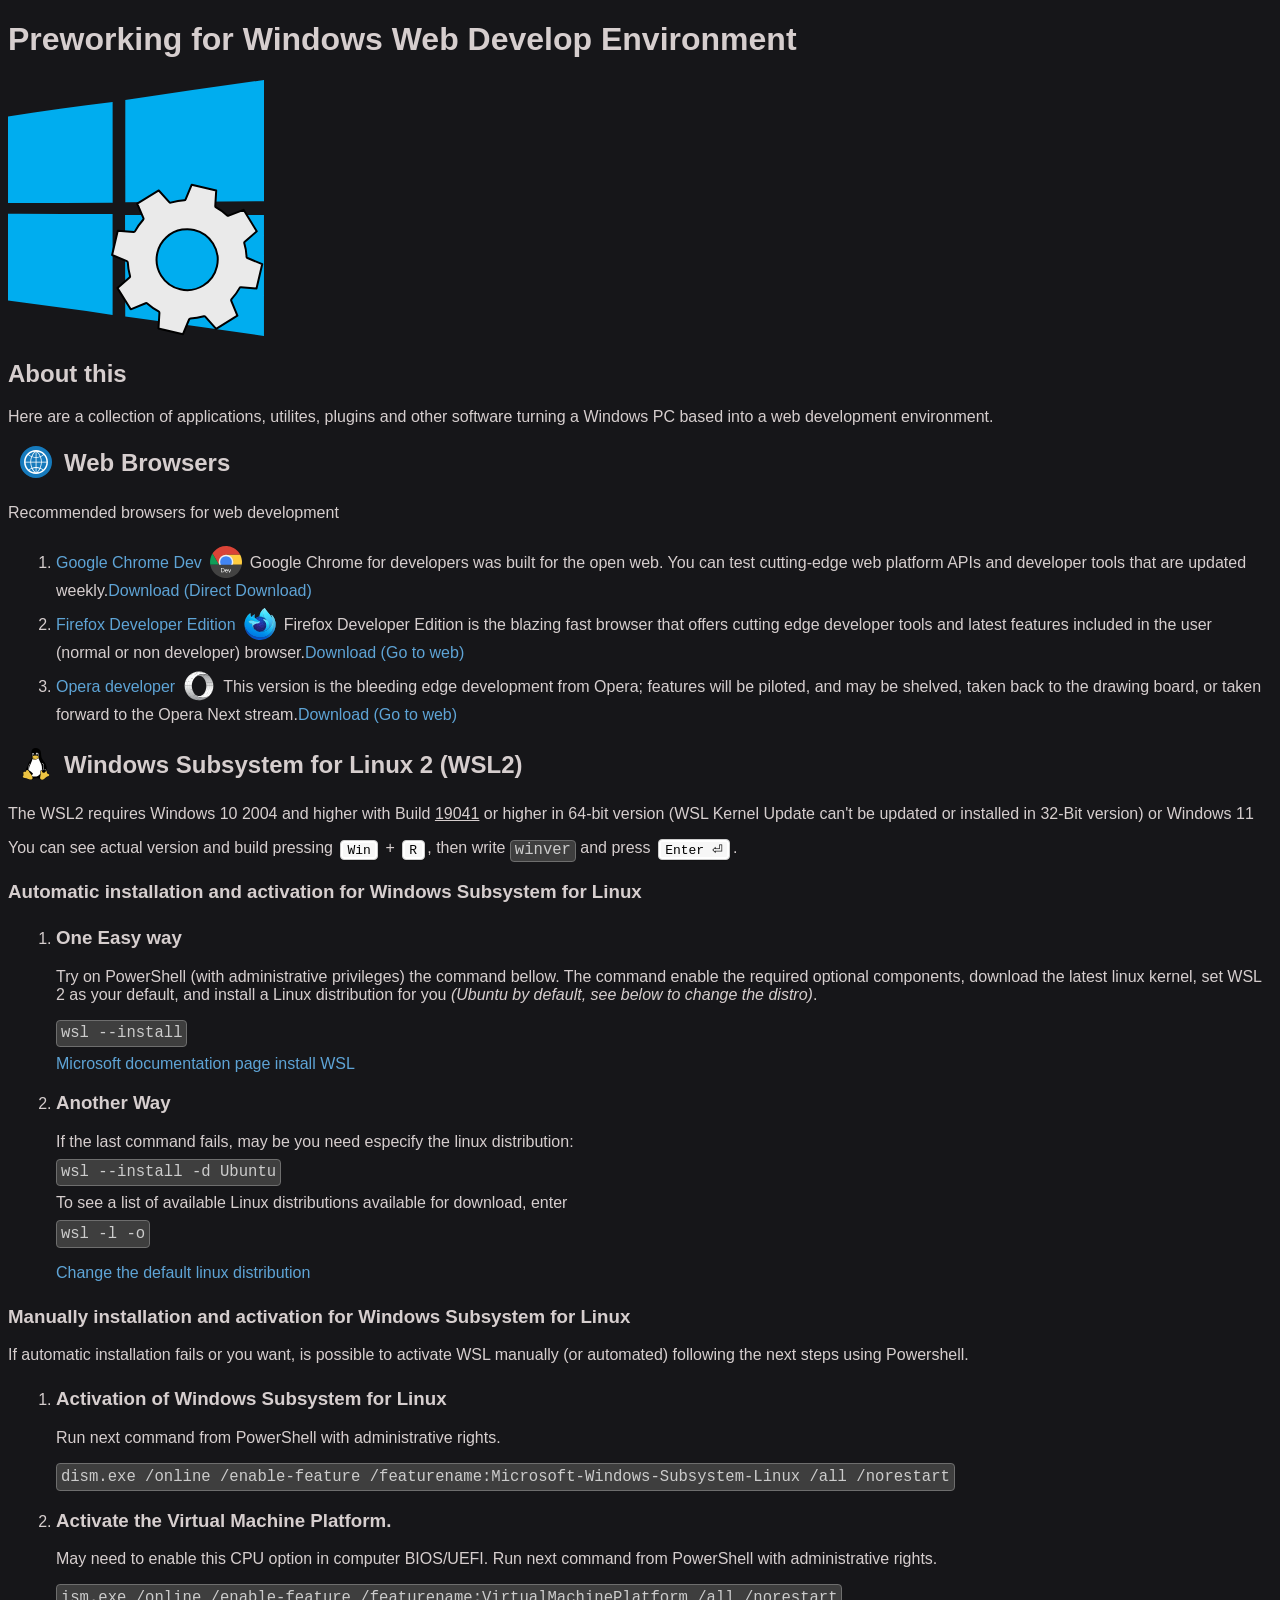
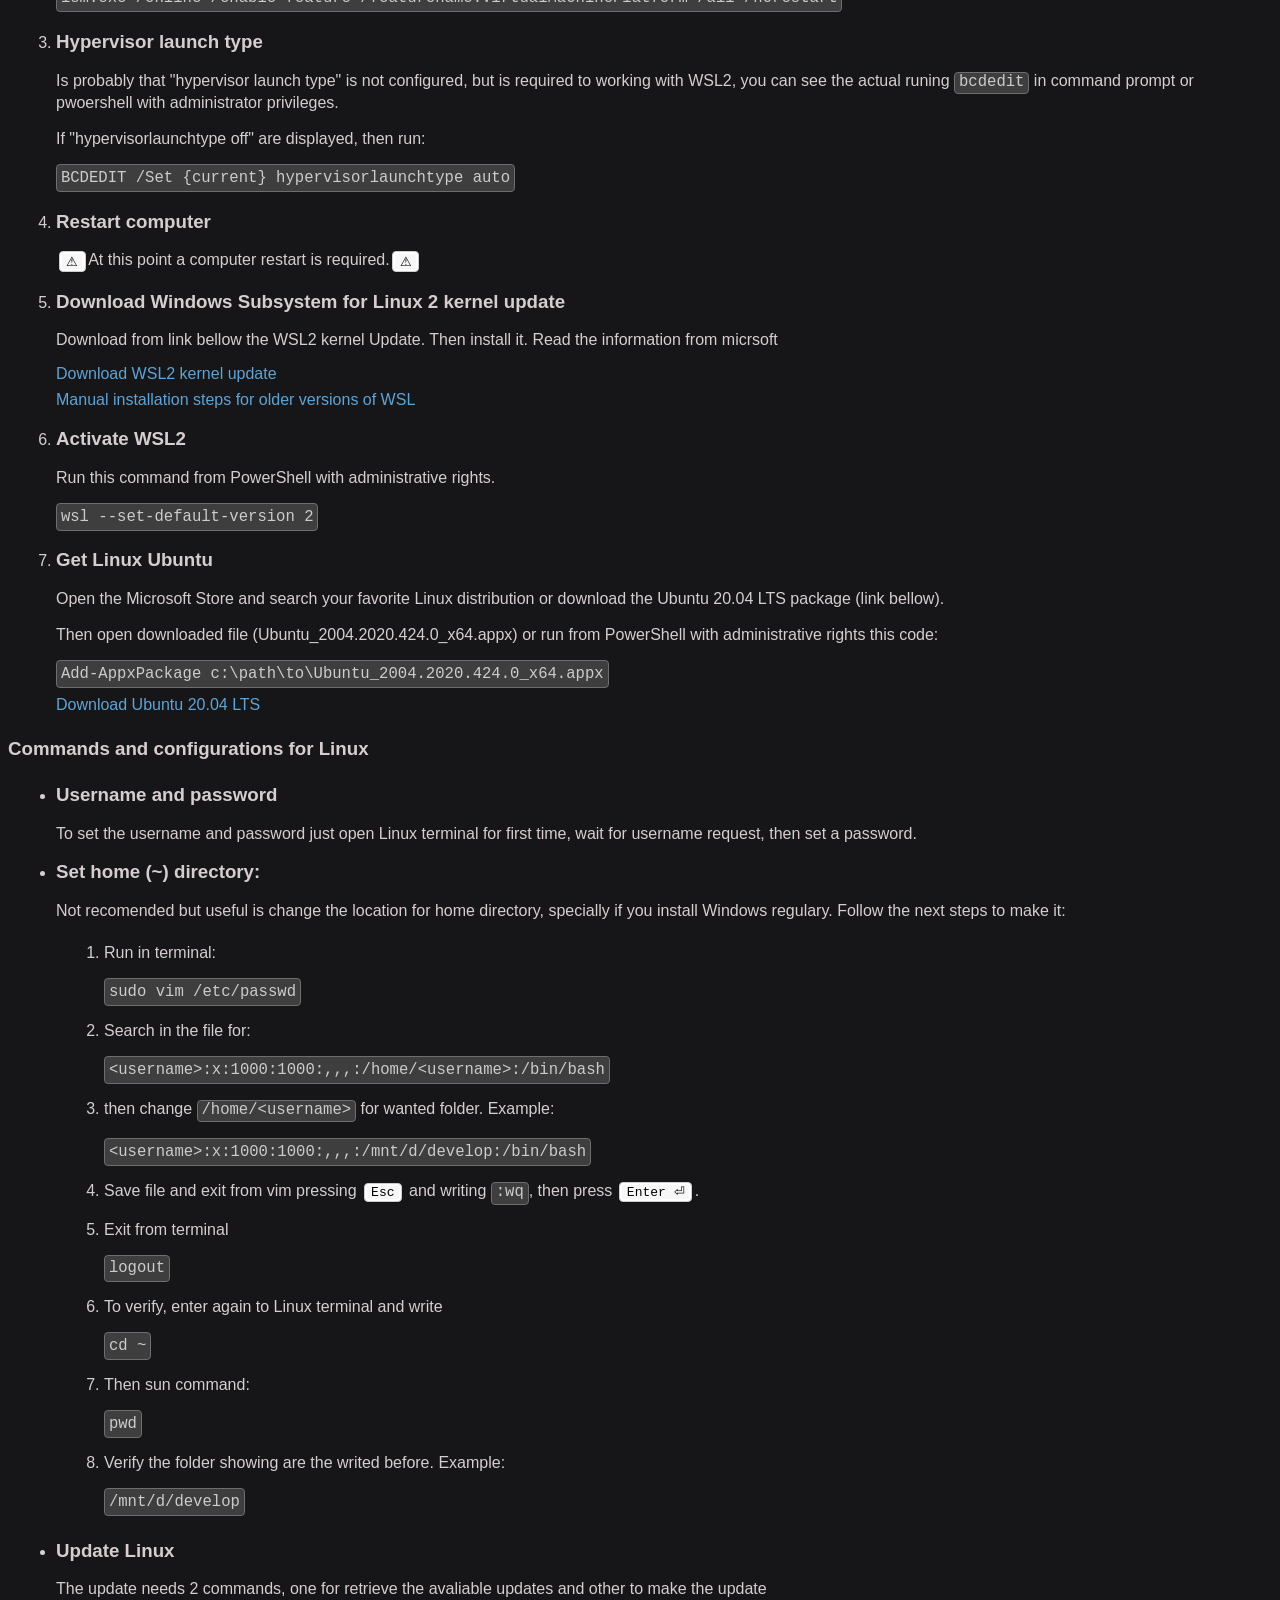
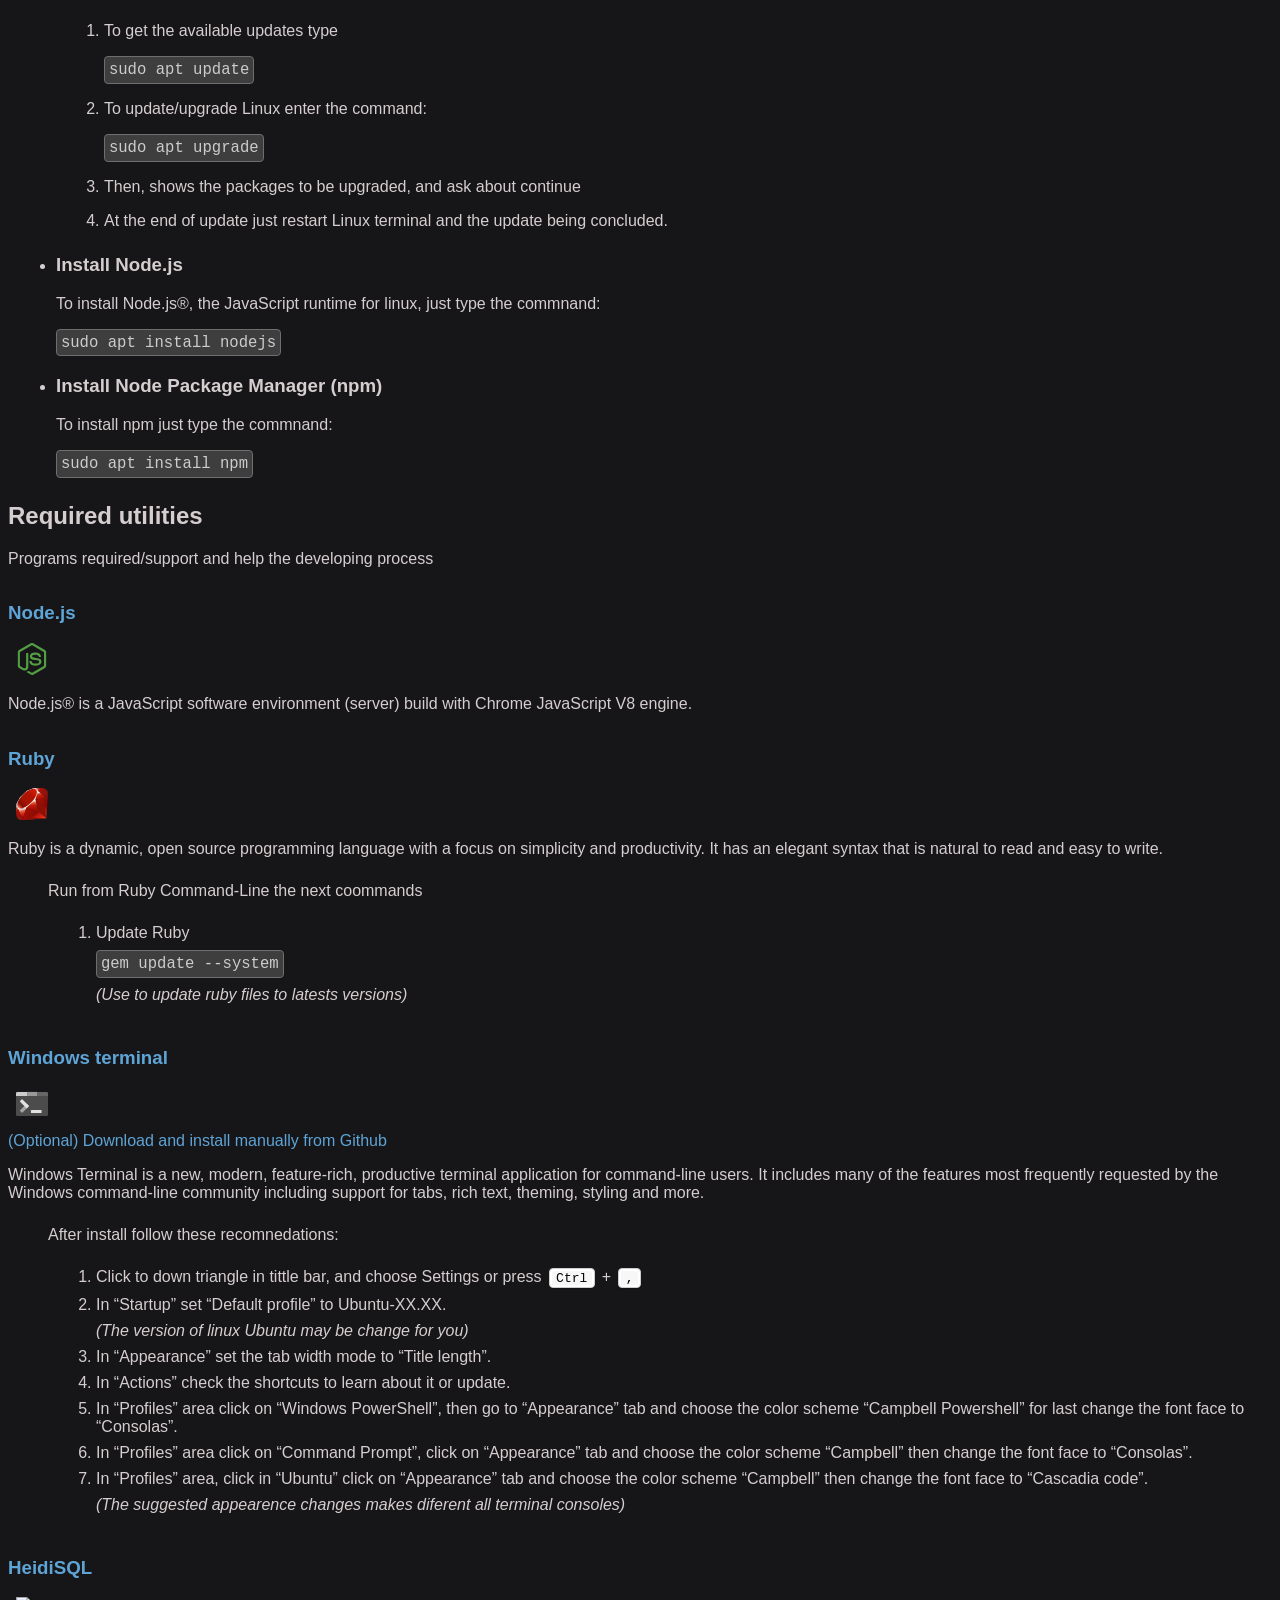
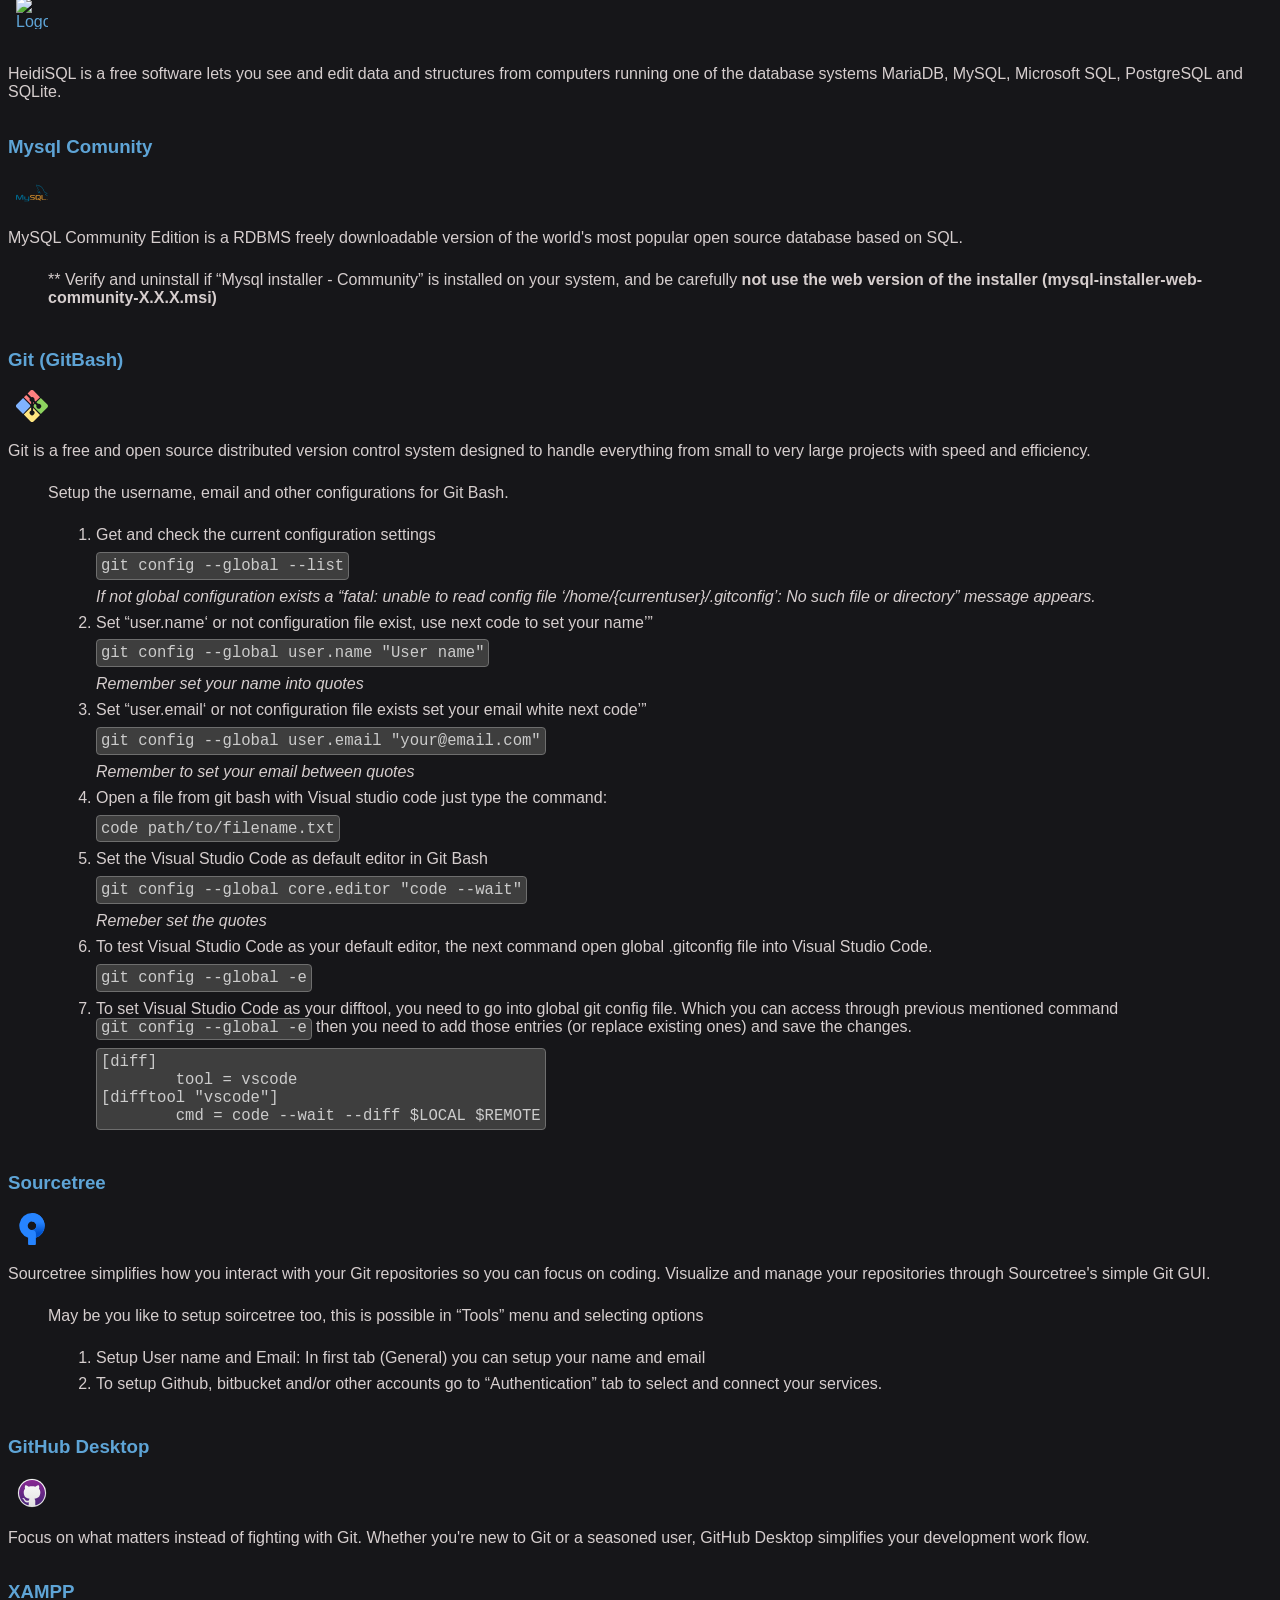
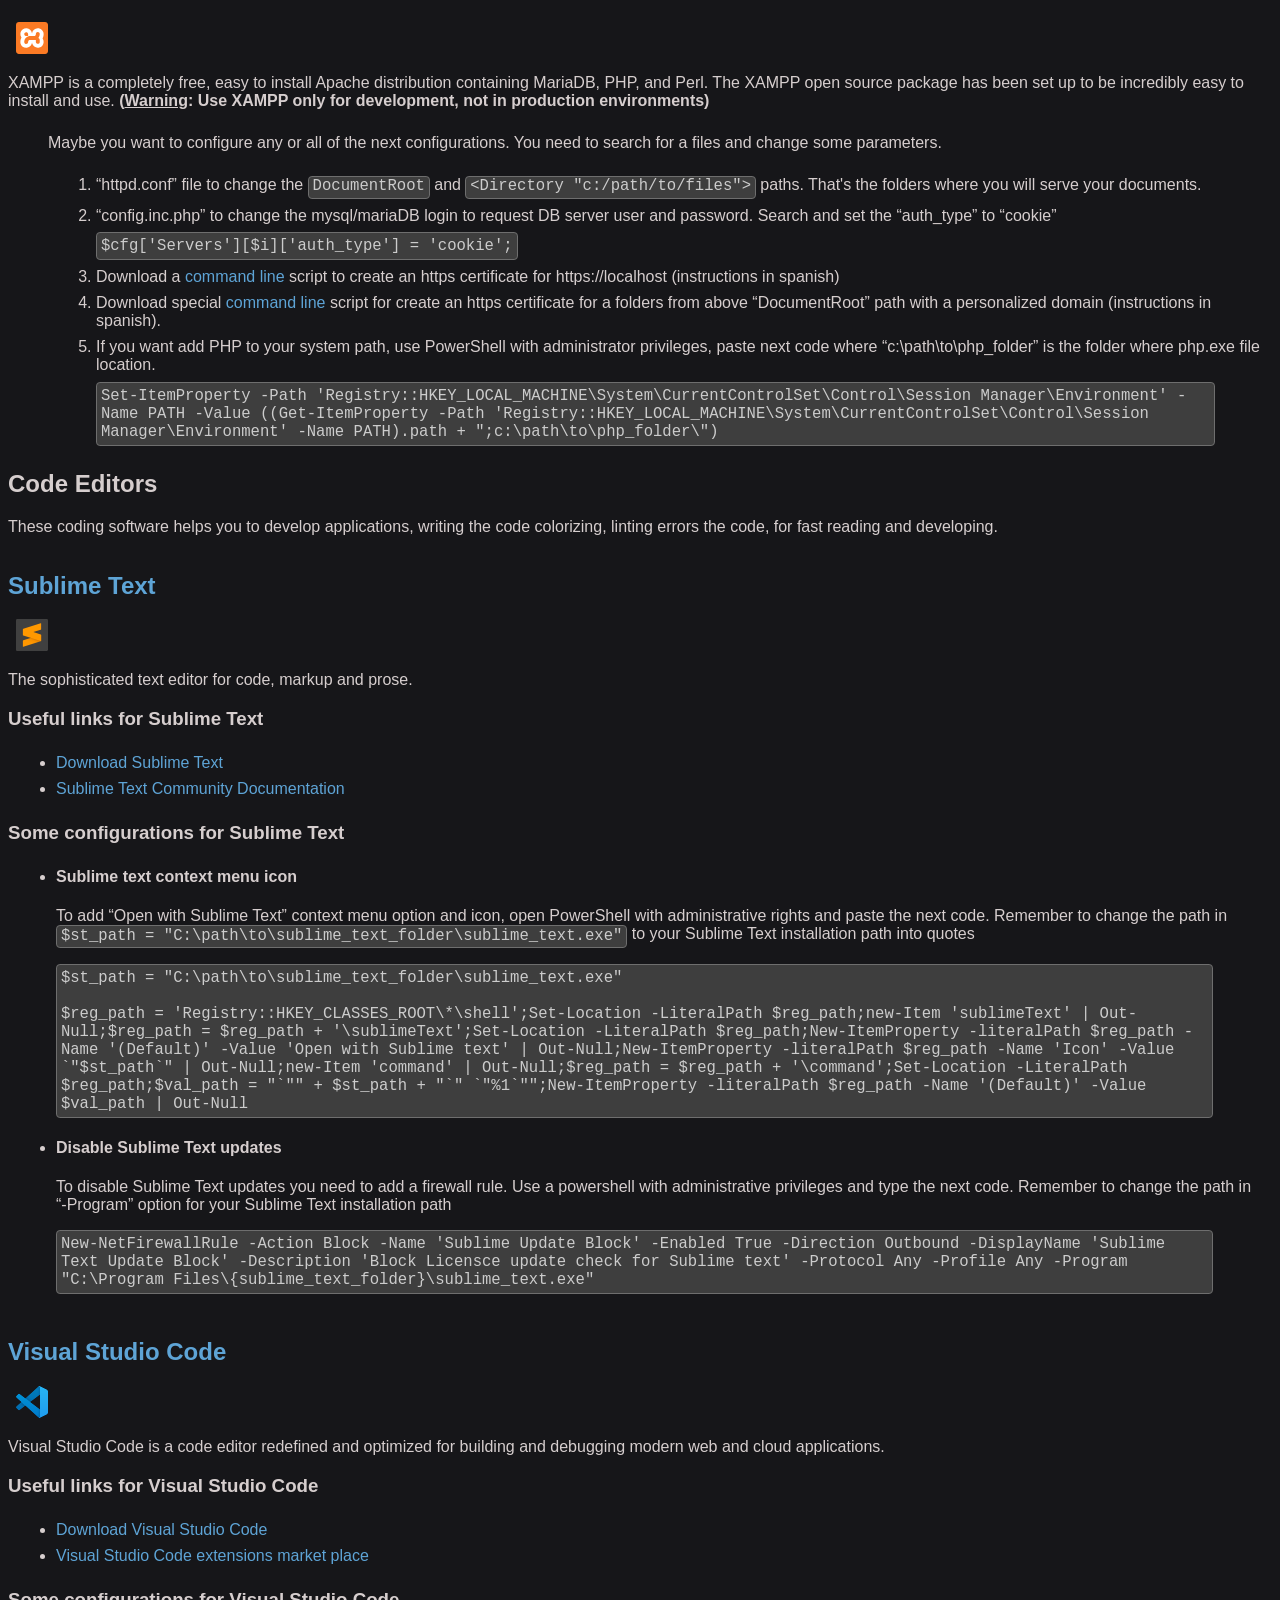
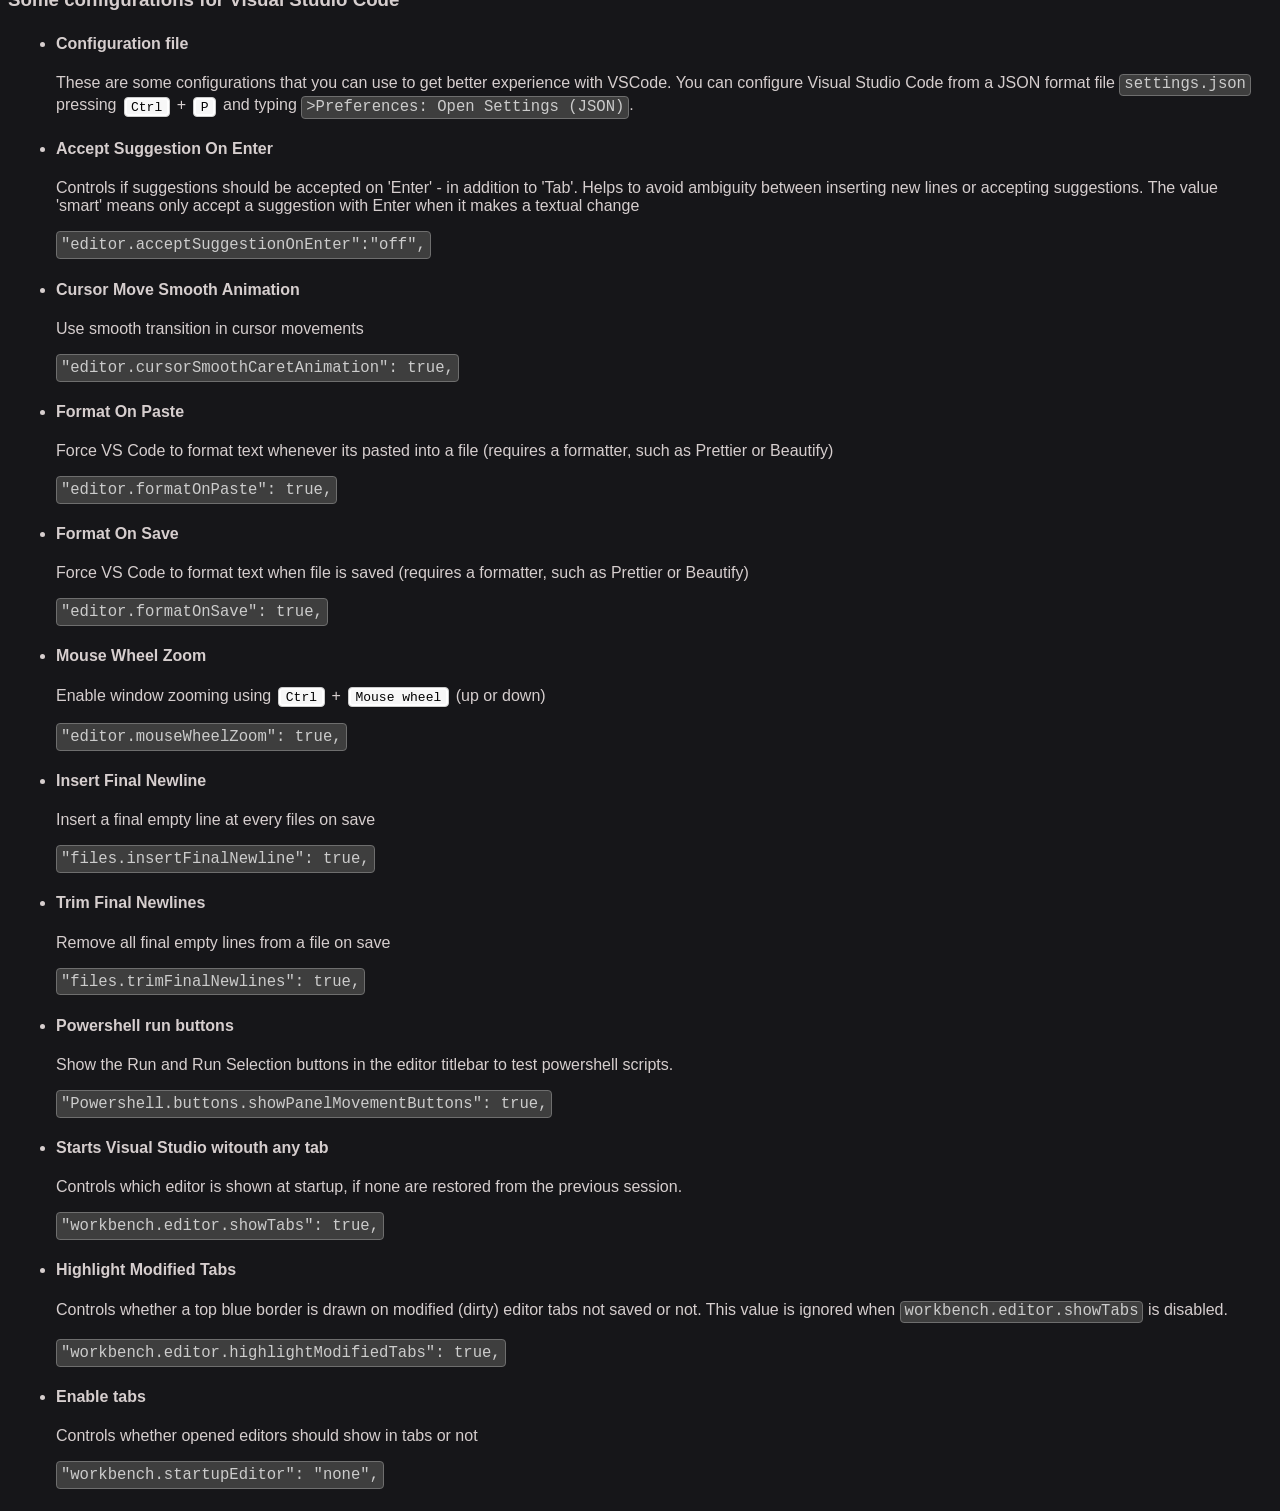
==== commit c937e24a: "JS Smooth function created and addons prepared" ====
--- a/public_html/index.html
+++ b/public_html/index.html
@@ -6,7 +6,6 @@
 		<meta name="viewport" content="width=device-width, initial-scale=1.0" />
 		<link rel="icon" href="assets/img/preworking.svg" type="image/svg" />
 		<link rel="stylesheet" type="text/css" href="css/main.css" />
-		<script type="text/javascript" src="js/script.js"></script>
 		<!--
 			Files containing info
 		-->
@@ -14,6 +13,9 @@
 		<script type="text/javascript" src="js/program_wsl2.js"></script>
 		<script type="text/javascript" src="js/program_win_utils.js"></script>
 		<script type="text/javascript" src="js/program_code_editors.js"></script>
+		
+		<!-- Main script Files containing info-->
+		<script type="text/javascript" src="js/script.js"></script>
 		
 
 		<title>Preworking para Web</title>
@@ -51,8 +53,8 @@
 						(WSL2)
 					</h2>
 					<p>
-						The WSL2 requires Windows 10 2004 and higher with Build 19041or higher in 64-bit version (WSL Kernel
-						Update can't be updated or installed in 32-Bit version) oe Windows 11
+						The WSL2 requires Windows 10 2004 and higher with Build <u>19041</u> or higher in 64-bit version (WSL Kernel
+						Update can't be updated or installed in 32-Bit version) or Windows 11
 					</p>
 					<p>
 						You can see actual version and build pressing
--- a/public_html/css/main.css
+++ b/public_html/css/main.css
@@ -1,2 +1,2 @@
-html{background-color:#161619;color:#d6cece;font-family:Sans-Serif;line-height:1.5em}a{color:#5ea4d6;display:inline-block;font-style:unset;text-decoration:none}a:hover{text-decoration:underline}kbd{color:#000;display:inline-block;border:1px solid #ccc;border-radius:4px;padding:0.1em 0.5em;margin:0 0.2em;box-shadow:0 1px 0px rgba(0,0,0,0.2),0 0 0 2px #fff inset;background-color:#f7f7f7}code{background-color:#3e3e3e;border:solid 1px #6e6e6e;border-radius:0.25em;color:#ccc;display:inline-block;font-size:1.2em;height:1.3em;padding:0.01em 0.25em;word-wrap:break-word}code.oneline{border:solid 1px #6e6e6e;padding:0.25em;height:auto}code pre{margin:0}body>header .logo img{height:256px;max-height:256px;max-width:256px;width:256px}ol,ul{margin:1.5em 0}li{margin:0.5em}q{word-break:keep-all;white-space:nowrap}.img-guide{background-color:none;border:1px solid #0f466d;display:block;height:8em;position:relative;transition:background-color 0.3s 0s ease-in-out;width:8em}.img-guide img{display:block;left:50%;max-height:7em;max-width:7em;opacity:0.7;padding:calc(0.5em - 1px);position:absolute;top:50%;transform:translate(-50%, -50%);transition:opacity 0.3s 0s ease-in-out}.img-guide:hover{background-color:#0f466d;transition:background-color 0.1s 0s ease-in-out}.img-guide:hover img{opacity:1;transition:opacity 0.1s 0s ease-in-out}.logo{max-height:fit-content;max-width:fit-content}.logo.inline{display:inline-block;height:100%;margin:0 0.5em;vertical-align:middle;width:auto}.logo img{height:32px;max-height:32px;max-width:32px;width:32px}.oneline{display:block;margin:0.5em 0;max-width:95%;width:fit-content}
+html{background-color:#161619;color:#d6cece;font-family:Sans-Serif}a{color:#5ea4d6;display:inline-block;font-style:unset;text-decoration:none}a:hover{text-decoration:underline}kbd{color:#000;display:inline-block;border:1px solid #ccc;border-radius:4px;padding:0.1em 0.5em;margin:0 0.2em;box-shadow:0 1px 0px rgba(0,0,0,0.2),0 0 0 2px #fff inset;background-color:#f7f7f7}code{background-color:#3e3e3e;border:solid 1px #6e6e6e;border-radius:0.25em;color:#ccc;display:inline-block;font-size:1.2em;height:1.3em;padding:0.01em 0.25em;word-wrap:break-word}code.oneline{border:solid 1px #6e6e6e;padding:0.25em;height:auto}code pre{margin:0}body>header .logo img{height:256px;max-height:256px;max-width:256px;width:256px}ol,ul{margin:1.5em 0}li{margin:0.5em}q{word-break:keep-all;white-space:nowrap}.img-guide{background-color:none;border:1px solid #0f466d;display:block;height:8em;position:relative;transition:background-color 0.3s 0s ease-in-out;width:8em}.img-guide img{display:block;left:50%;max-height:7em;max-width:7em;opacity:0.7;padding:calc(0.5em - 1px);position:absolute;top:50%;transform:translate(-50%, -50%);transition:opacity 0.3s 0s ease-in-out}.img-guide:hover{background-color:#0f466d;transition:background-color 0.1s 0s ease-in-out}.img-guide:hover img{opacity:1;transition:opacity 0.1s 0s ease-in-out}.logo{max-height:fit-content;max-width:fit-content}.logo.inline{display:inline-block;height:100%;margin:0 0.5em;vertical-align:middle;width:auto}.logo img{height:32px;max-height:32px;max-width:32px;width:32px}.oneline{display:block;margin:0.5em 0;max-width:95%;width:fit-content}
 /*# sourceMappingURL=main.css.map */
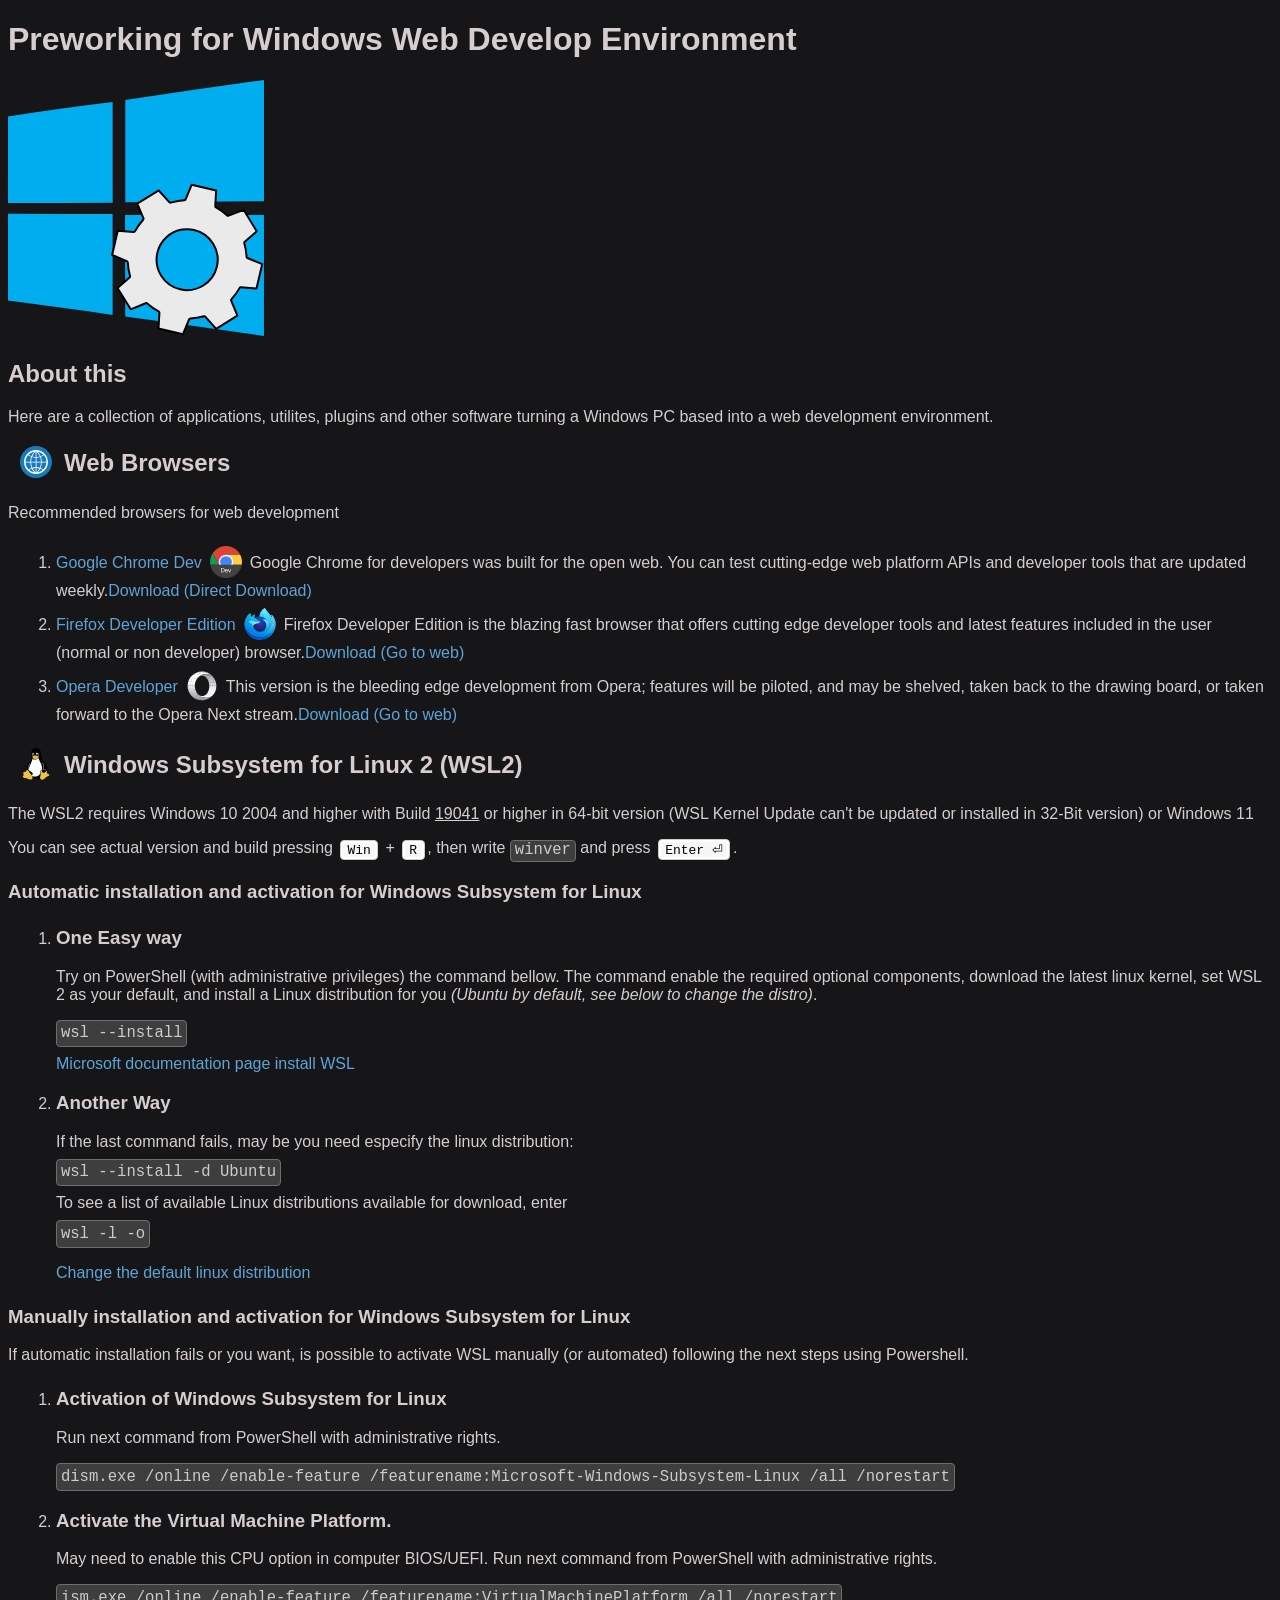
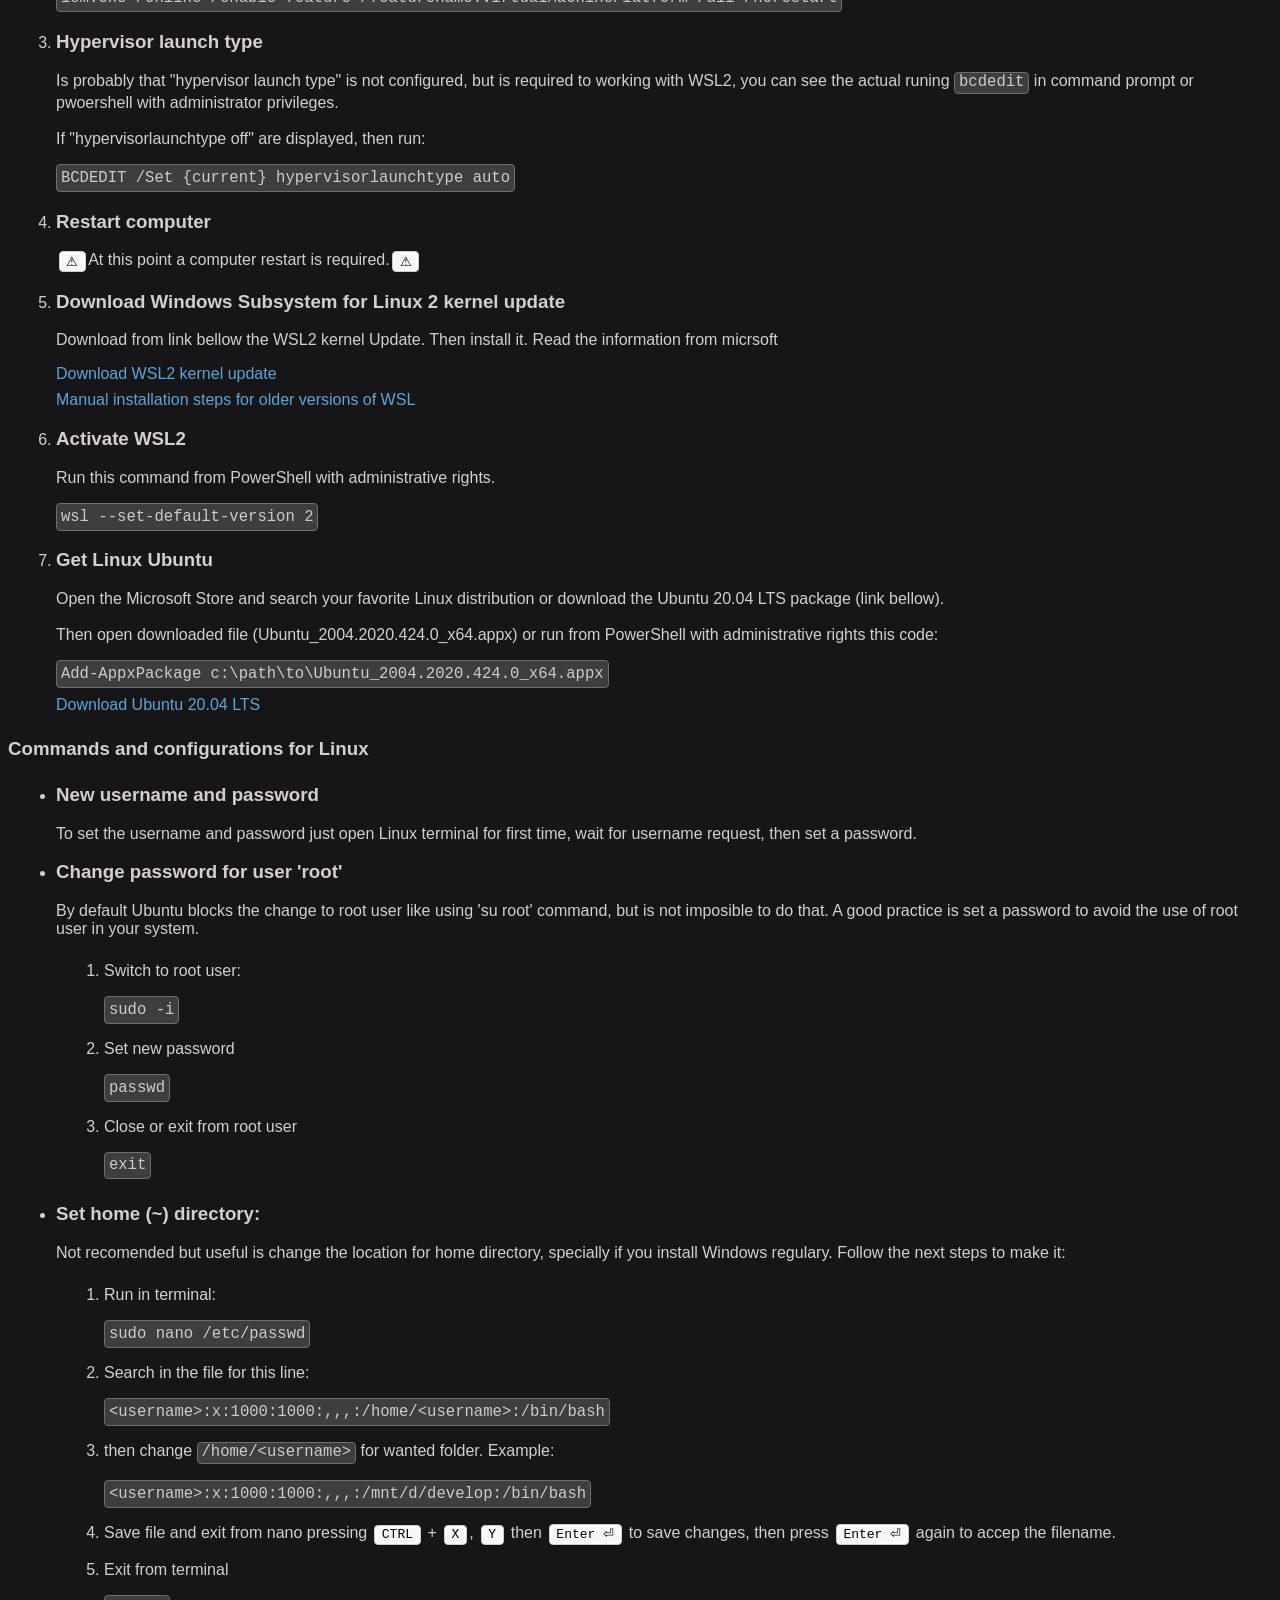
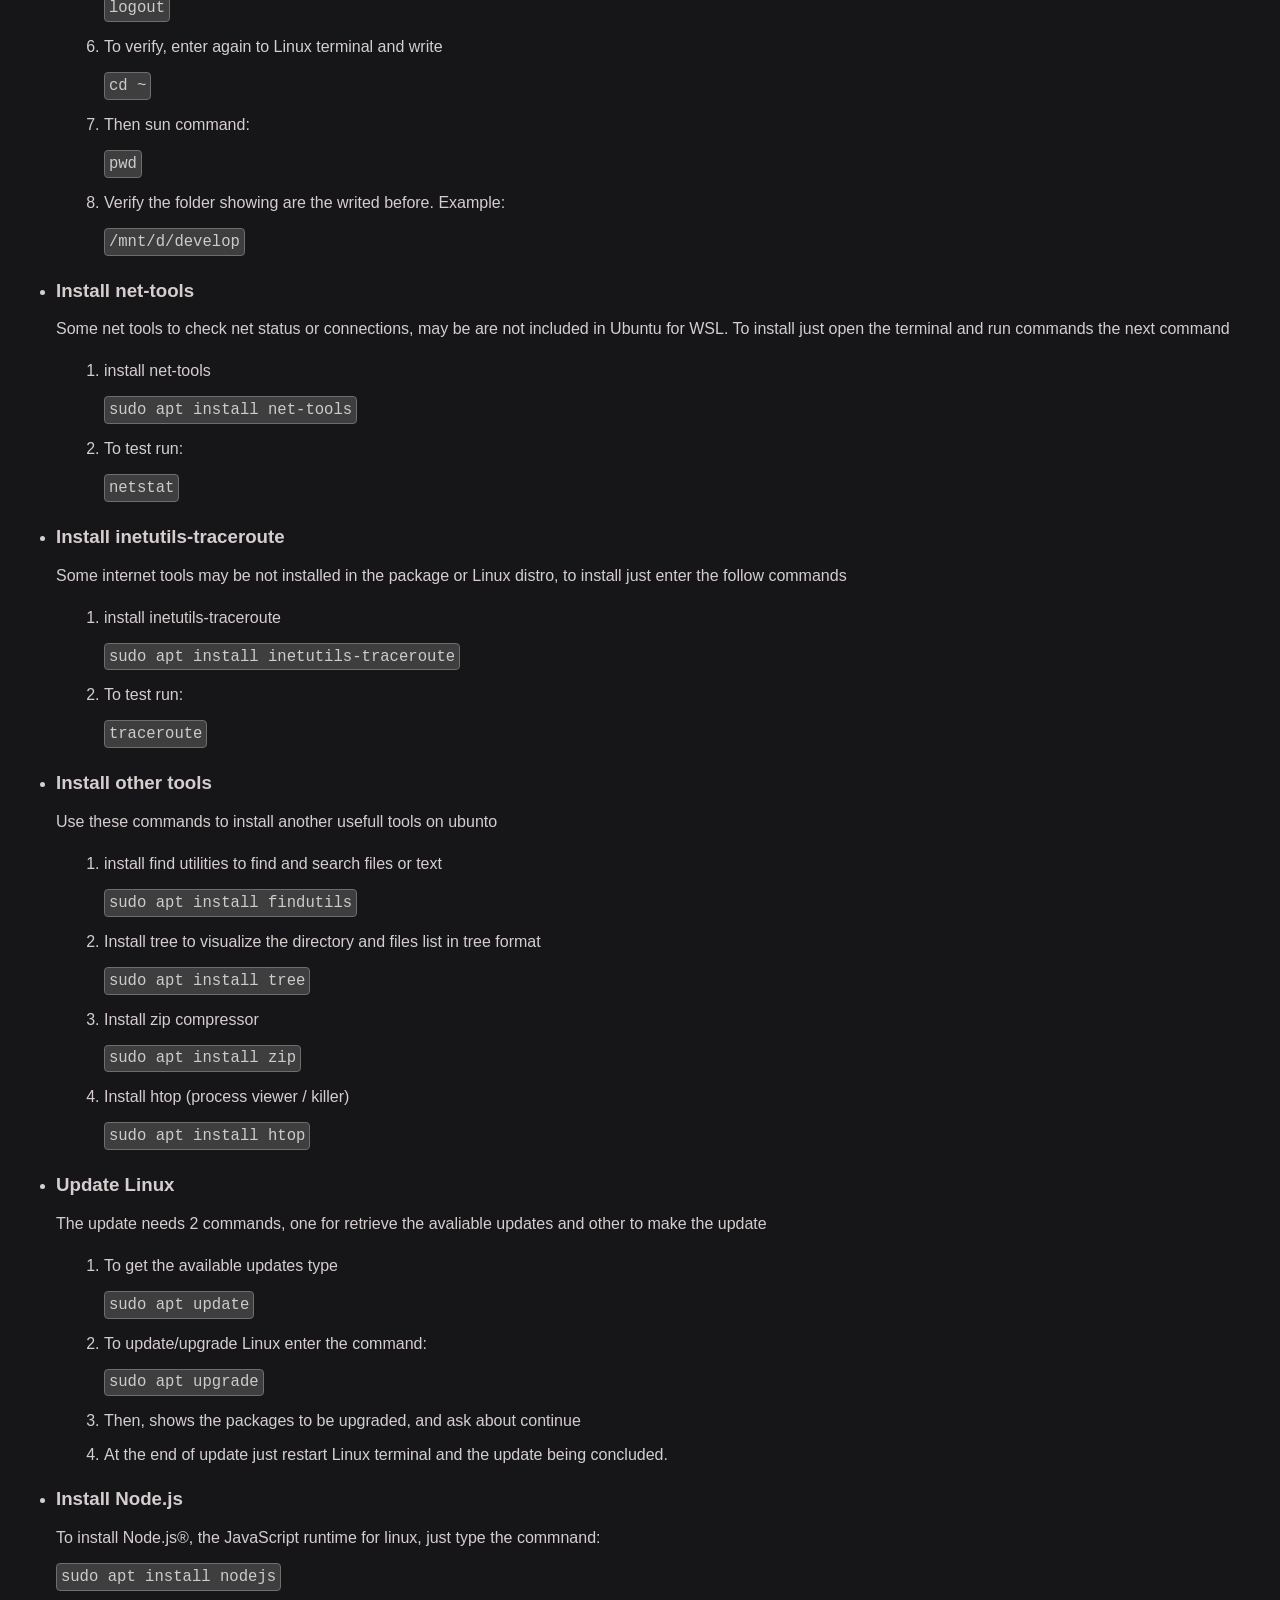
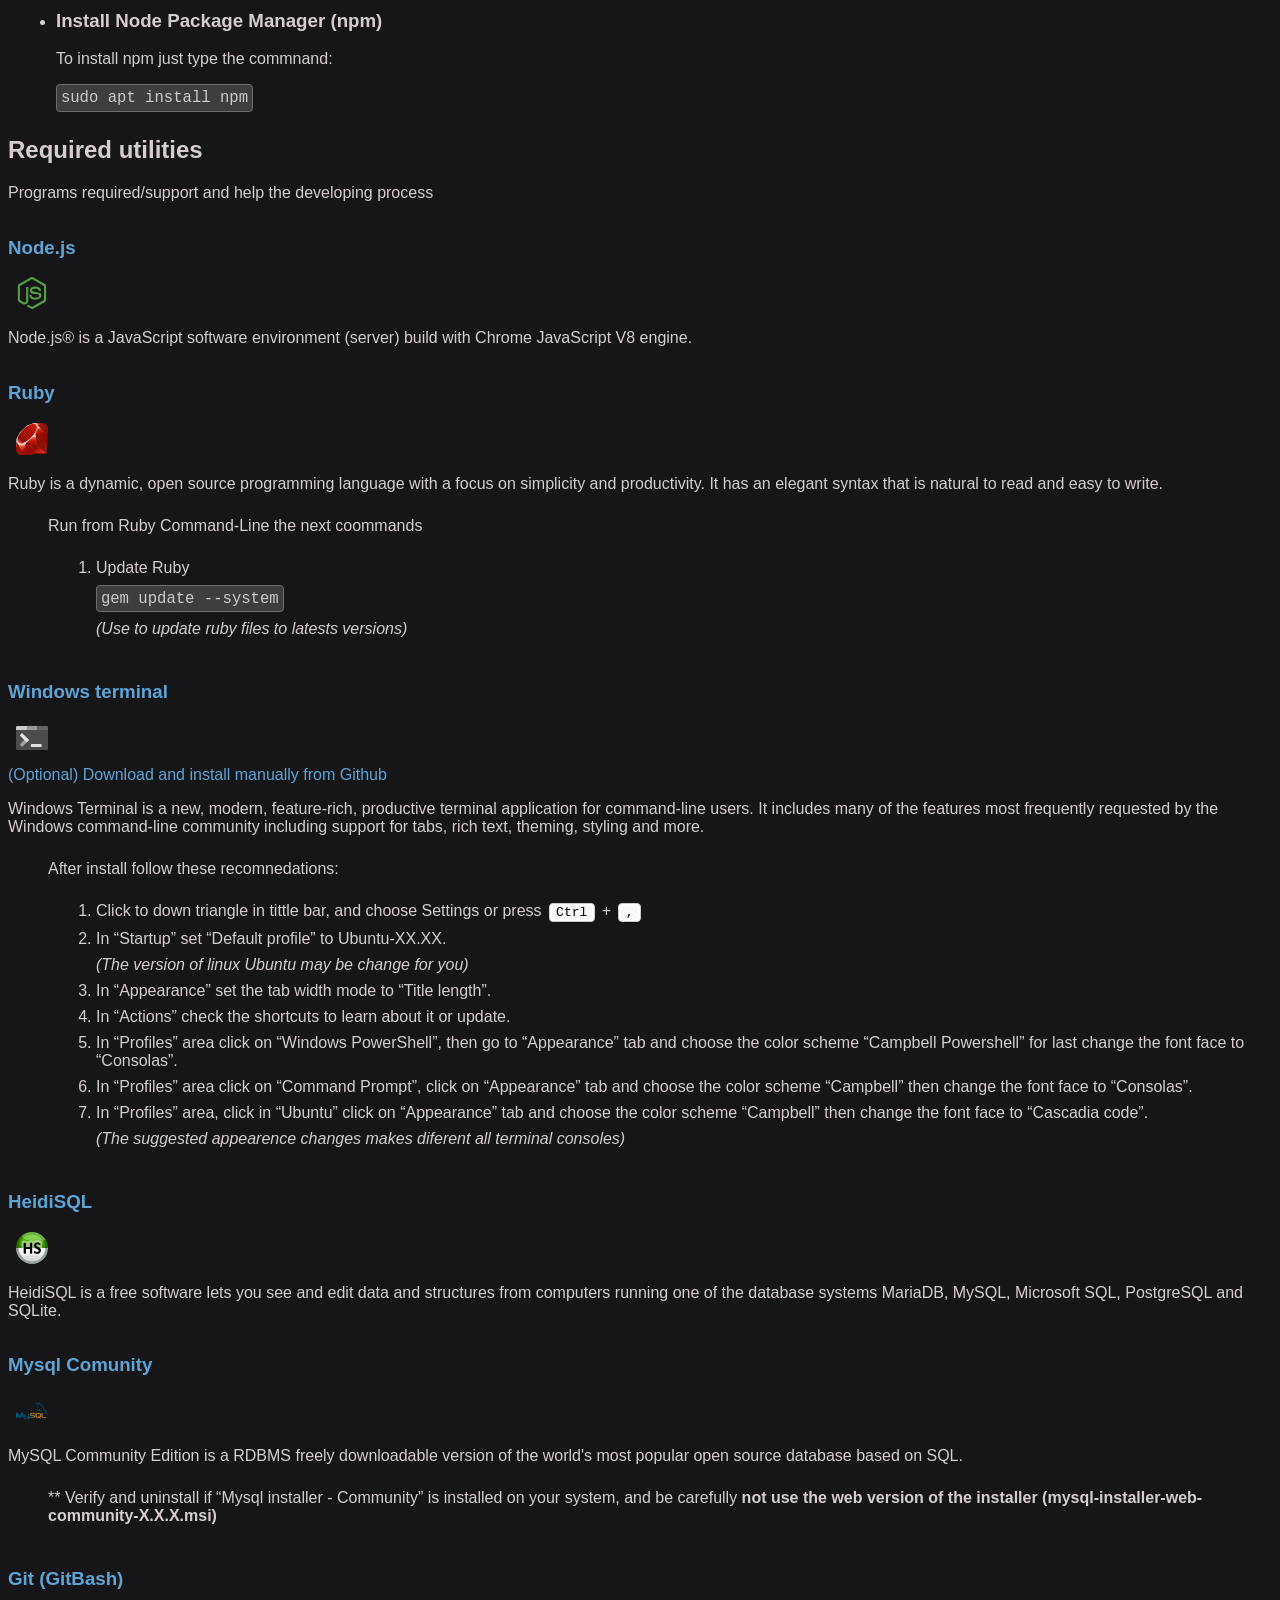
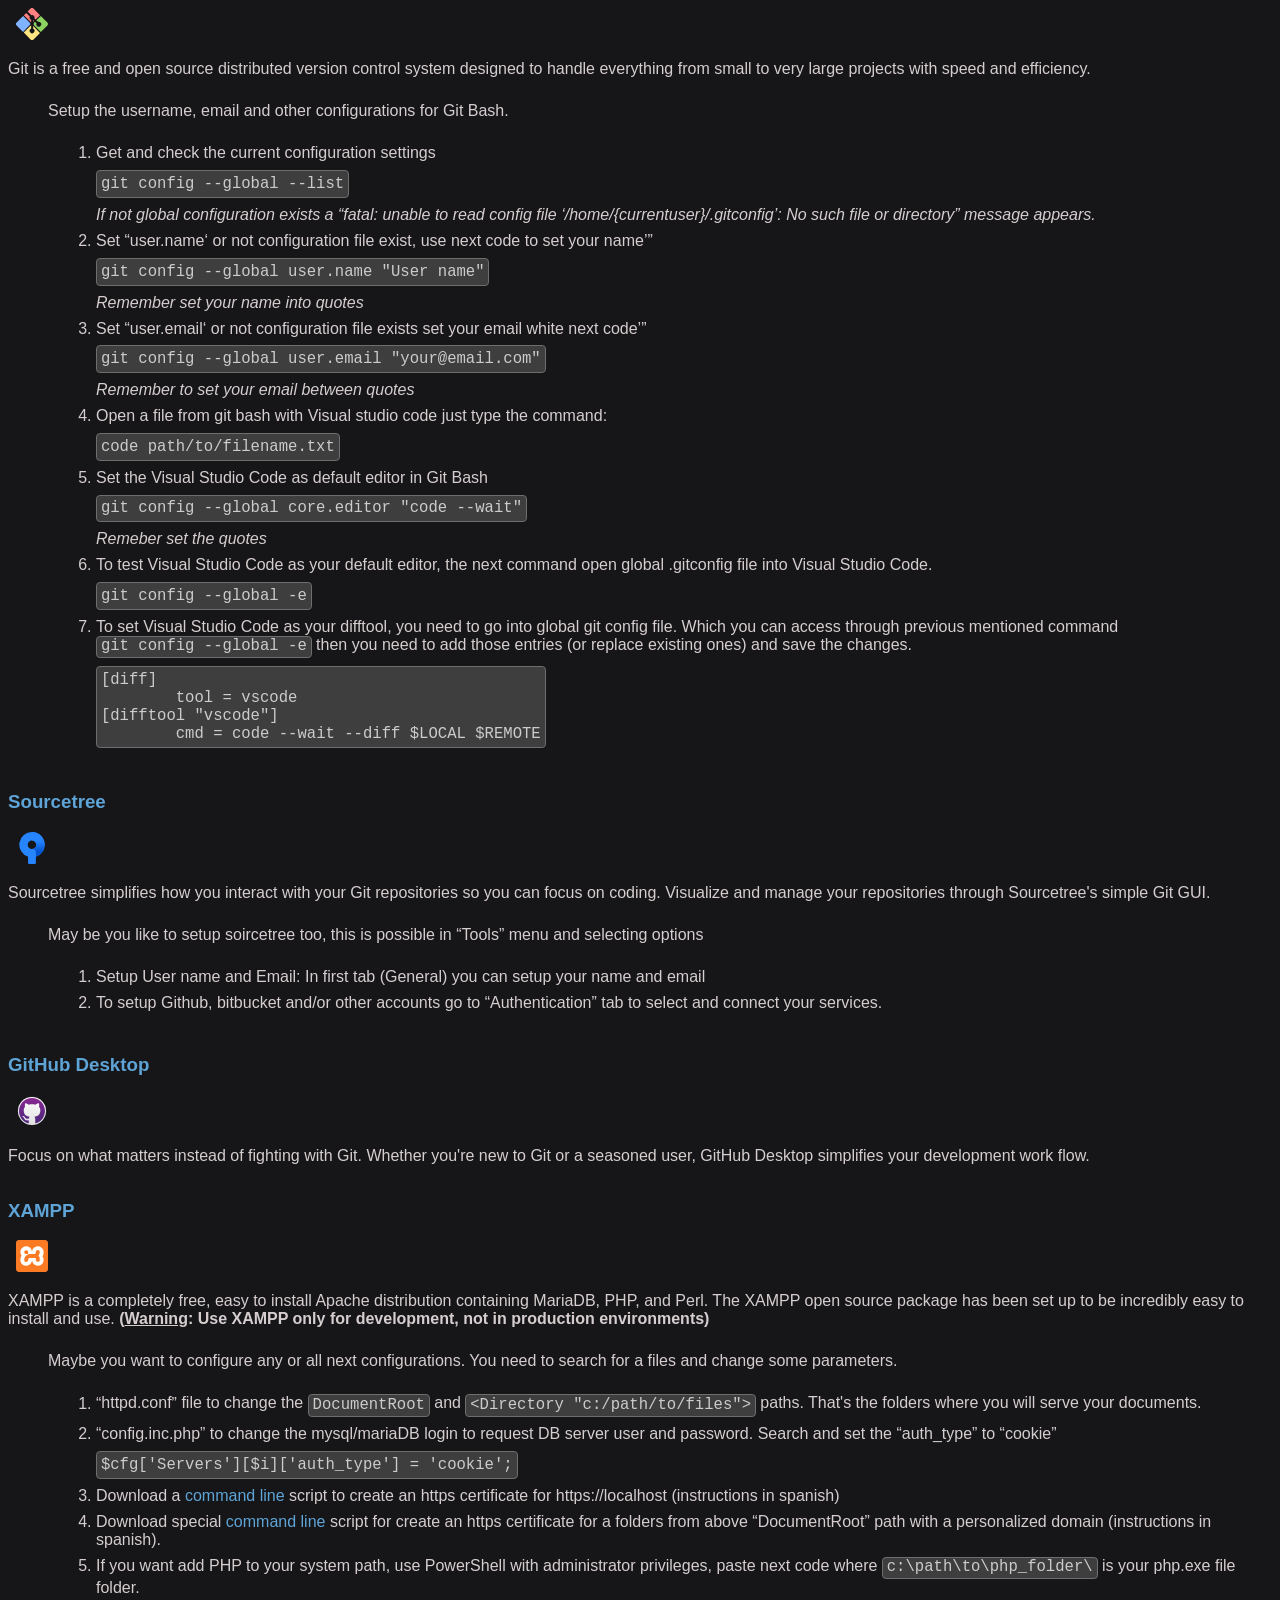
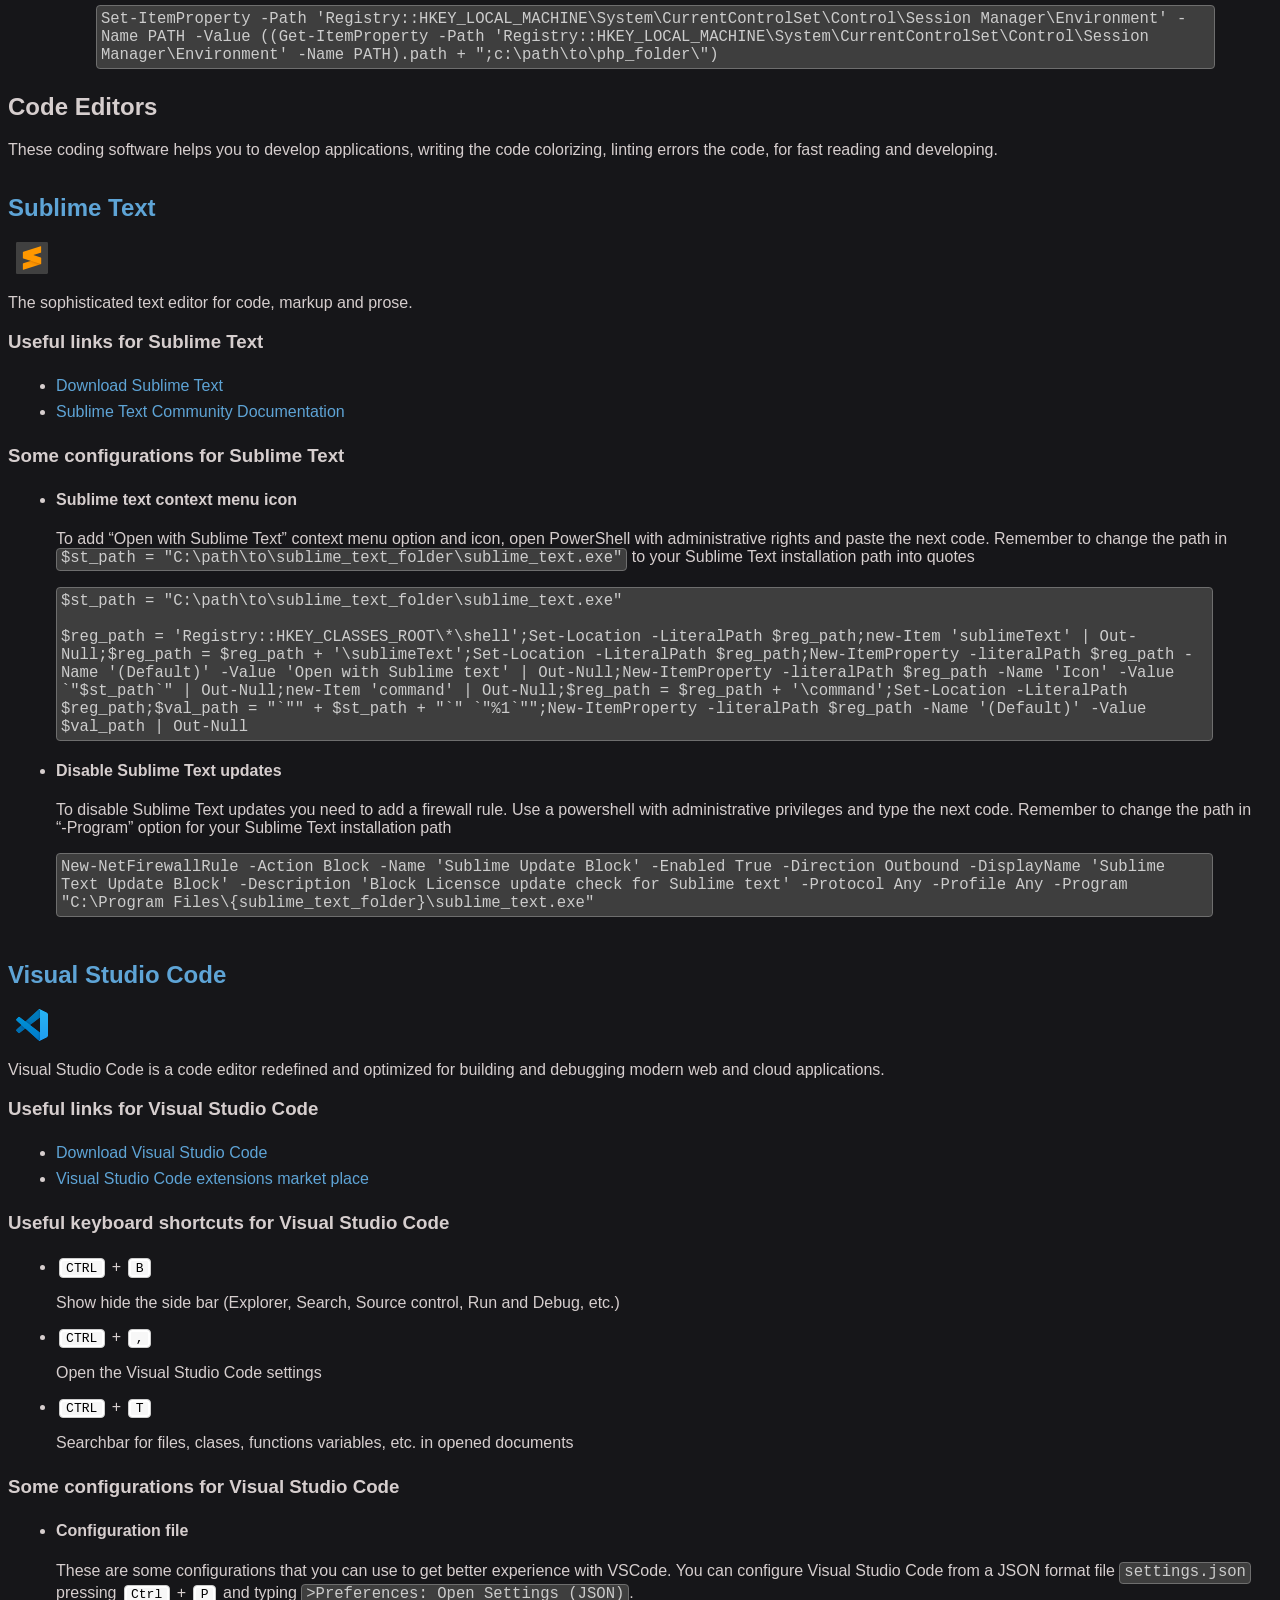
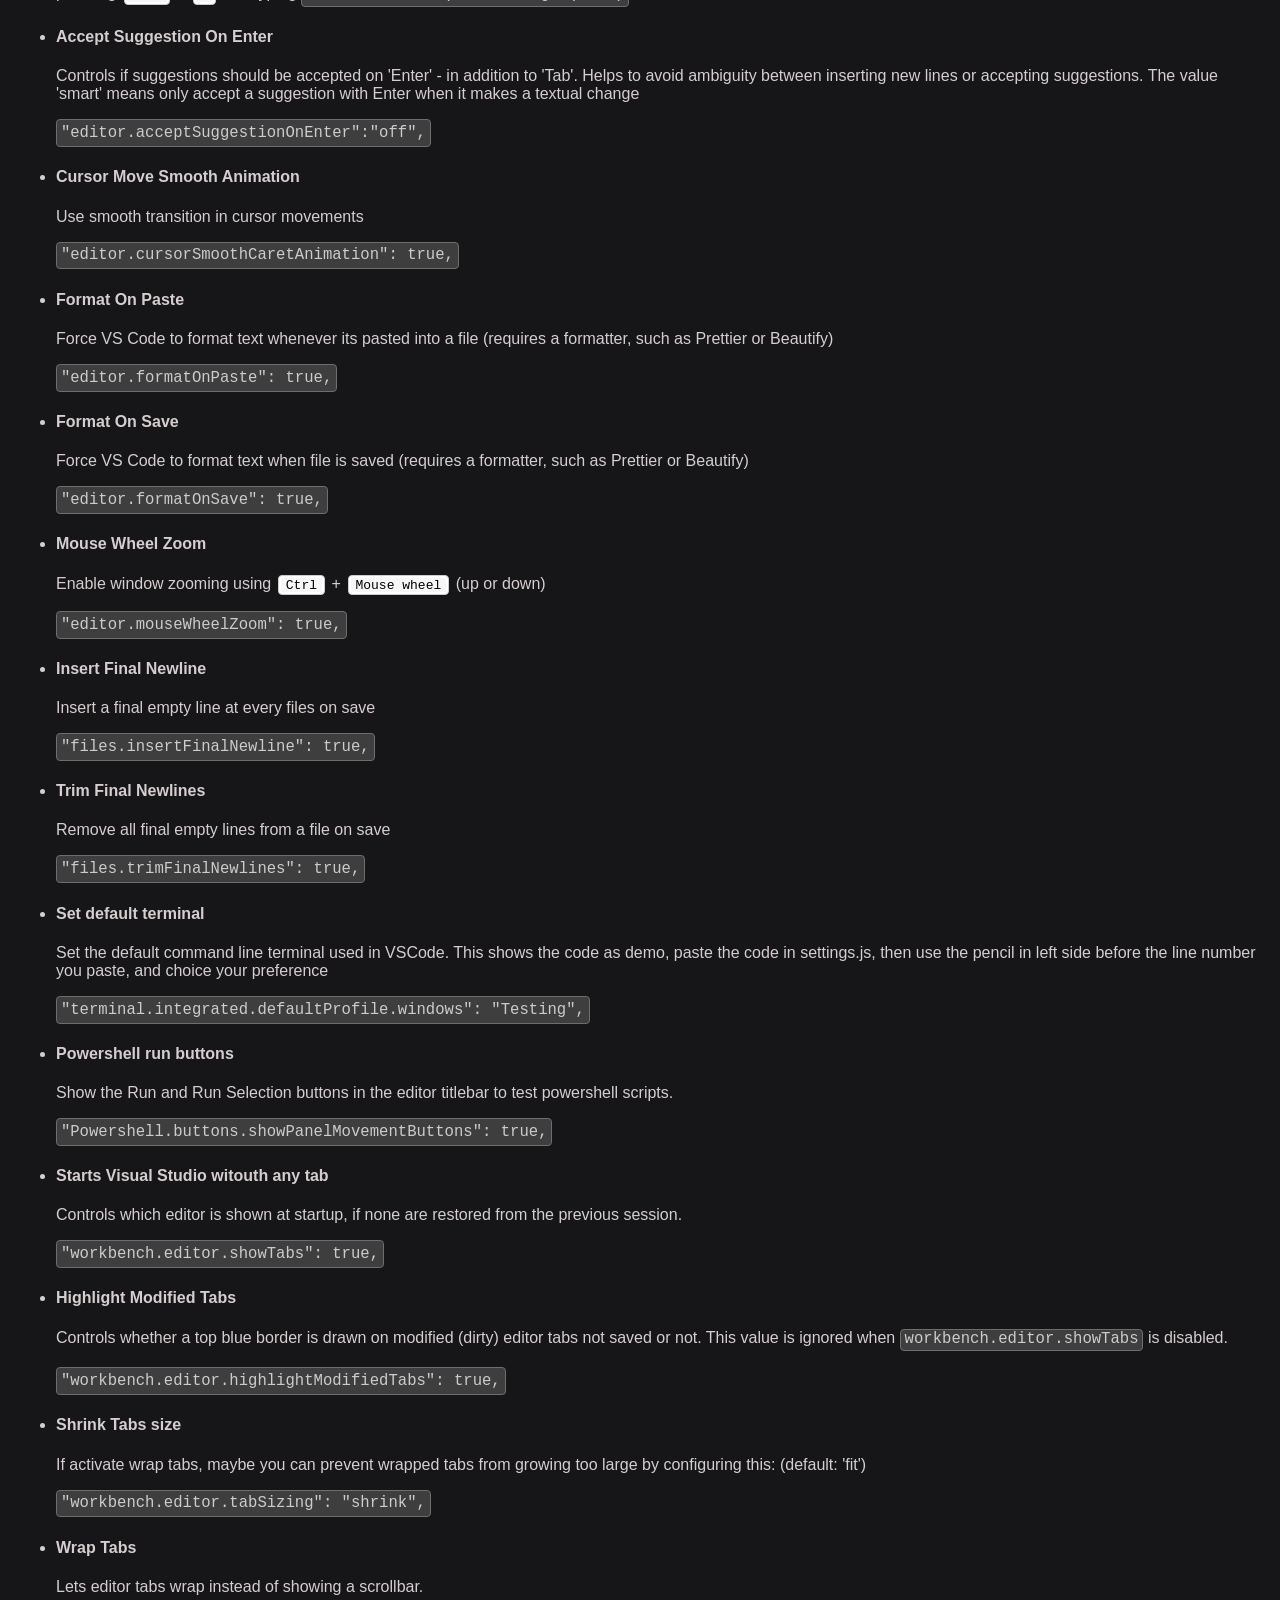
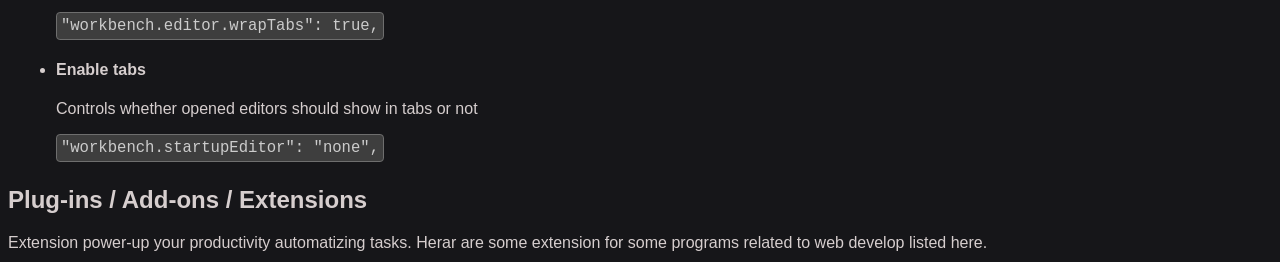
==== commit a4ffd600: "Added some addons to explore and other tools may be required for WSL/Linux installation process" ====
--- a/public_html/index.html
+++ b/public_html/index.html
@@ -4,7 +4,7 @@
 		<meta charset="UTF-8" />
 		<meta http-equiv="X-UA-Compatible" content="IE=edge" />
 		<meta name="viewport" content="width=device-width, initial-scale=1.0" />
-		<link rel="icon" href="assets/img/preworking.svg" type="image/svg" />
+		<link rel="icon" href="assets/img/logo-preworking.svg" type="image/svg" />
 		<link rel="stylesheet" type="text/css" href="css/main.css" />
 		<!--
 			Files containing info
@@ -13,6 +13,7 @@
 		<script type="text/javascript" src="js/program_wsl2.js"></script>
 		<script type="text/javascript" src="js/program_win_utils.js"></script>
 		<script type="text/javascript" src="js/program_code_editors.js"></script>
+		<script type="text/javascript" src="js/program_addons.js"></script>
 		
 		<!-- Main script Files containing info-->
 		<script type="text/javascript" src="js/script.js"></script>
@@ -25,7 +26,7 @@
 		<header>
 			<h1>Preworking for Windows Web Develop Environment</h1>
 			<div class="logo">
-				<img class="preworking" src="assets/img/preworking.svg" />
+				<img class="preworking" src="assets/img/logo-preworking.svg" />
 			</div>
 		</header>
 		<section id="software">
@@ -39,7 +40,7 @@
 			<article id="webBrowsers">
 				<header>
 				<h2>
-					<span class="logo inline"><img src="assets/img/navigatorsLogo.svg" /></span>Web Browsers
+					<span class="logo inline"><img src="assets/img/logo-navigators.svg" /></span>Web Browsers
 				</h2>
 				<p>Recommended browsers for web development</p>
 				<header>
@@ -49,7 +50,7 @@
 			<article id="wsl">
 				<header>
 					<h2>
-						<span class="logo inline"><img src="assets/img/linuxLogo.svg" /></span>Windows Subsystem for Linux 2
+						<span class="logo inline"><img src="assets/img/logo-linux.svg" /></span>Windows Subsystem for Linux 2
 						(WSL2)
 					</h2>
 					<p>
@@ -80,6 +81,13 @@
 			</header>
 			<!--Filled with JS!-->
 		</section>
+		<section  id="plugins">
+			<header>
+				<h2>Plug-ins / Add-ons / Extensions</h2>
+				<p>Extension power-up your productivity automatizing tasks. Herar are some extension for some programs related to web develop listed here.</p>
+			</header>
+			<!--Filled with JS!-->
+		</section>
 
 	</body>
 </html>
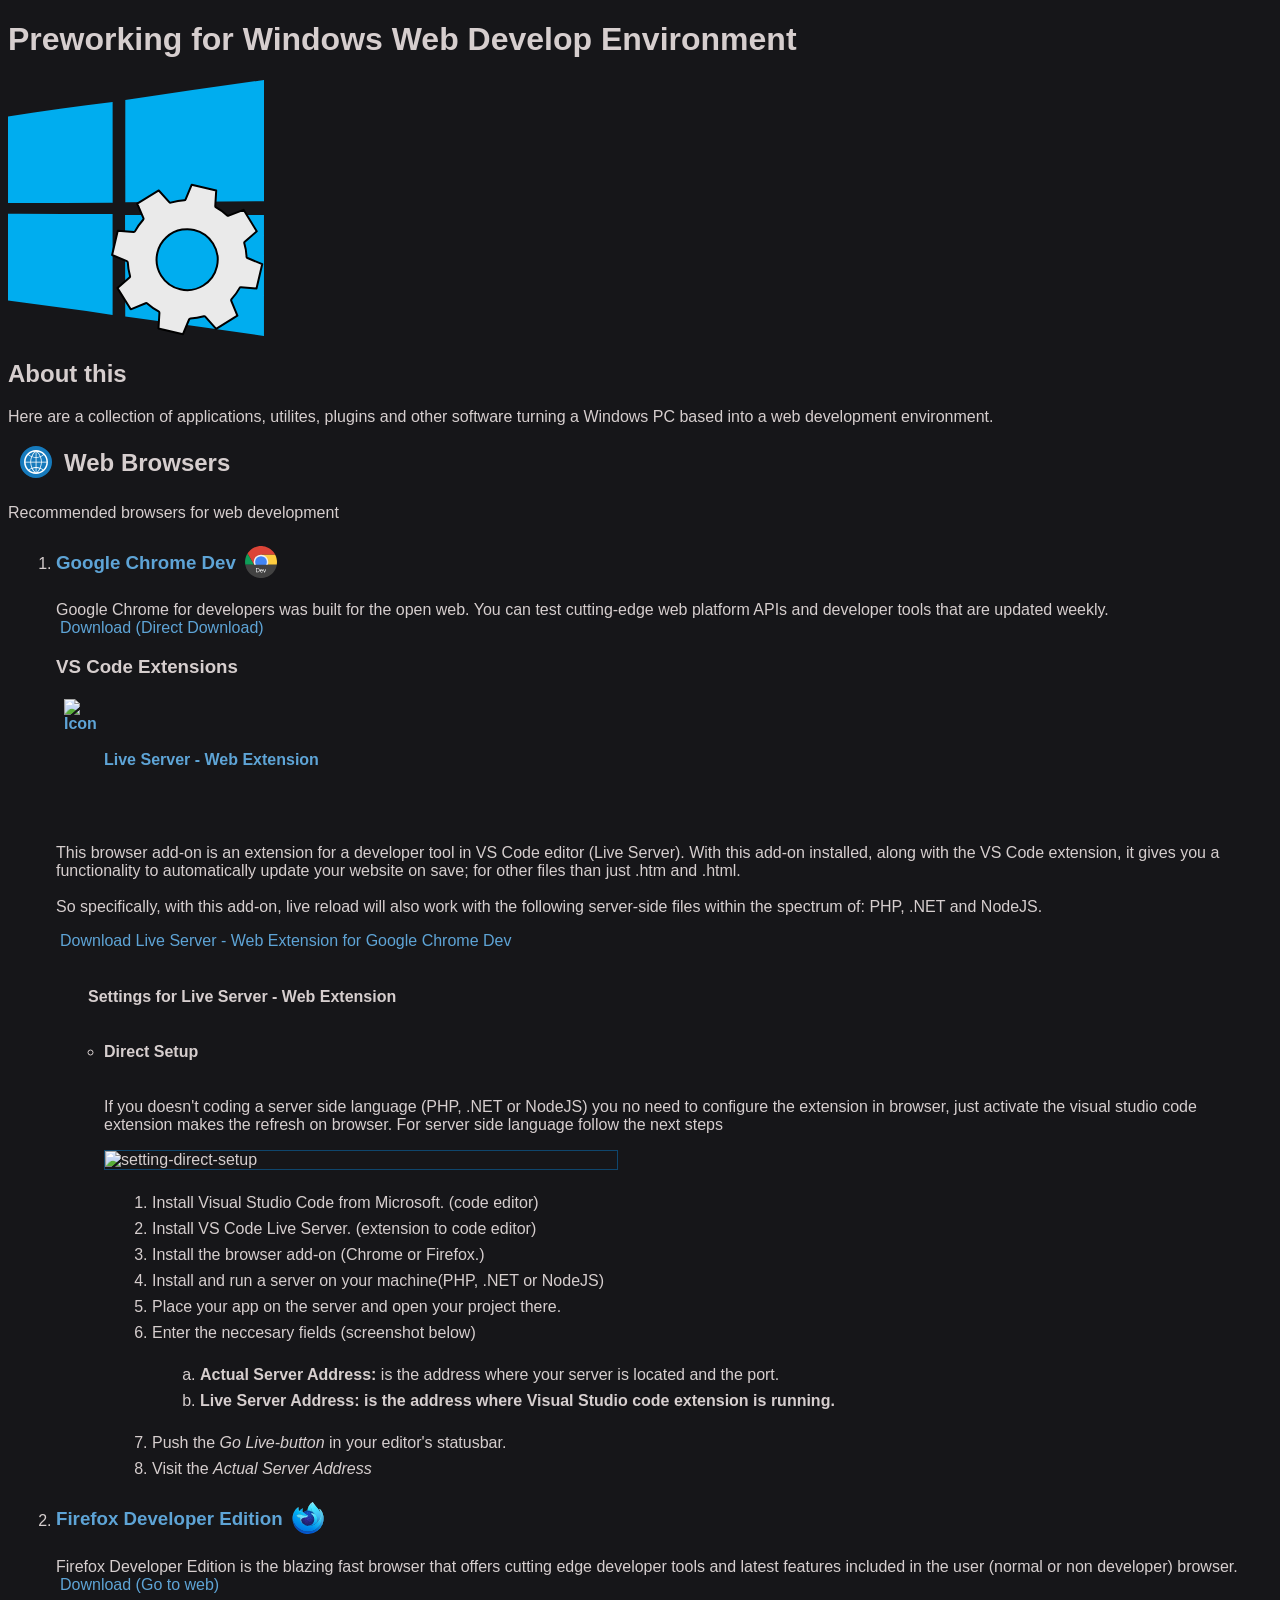
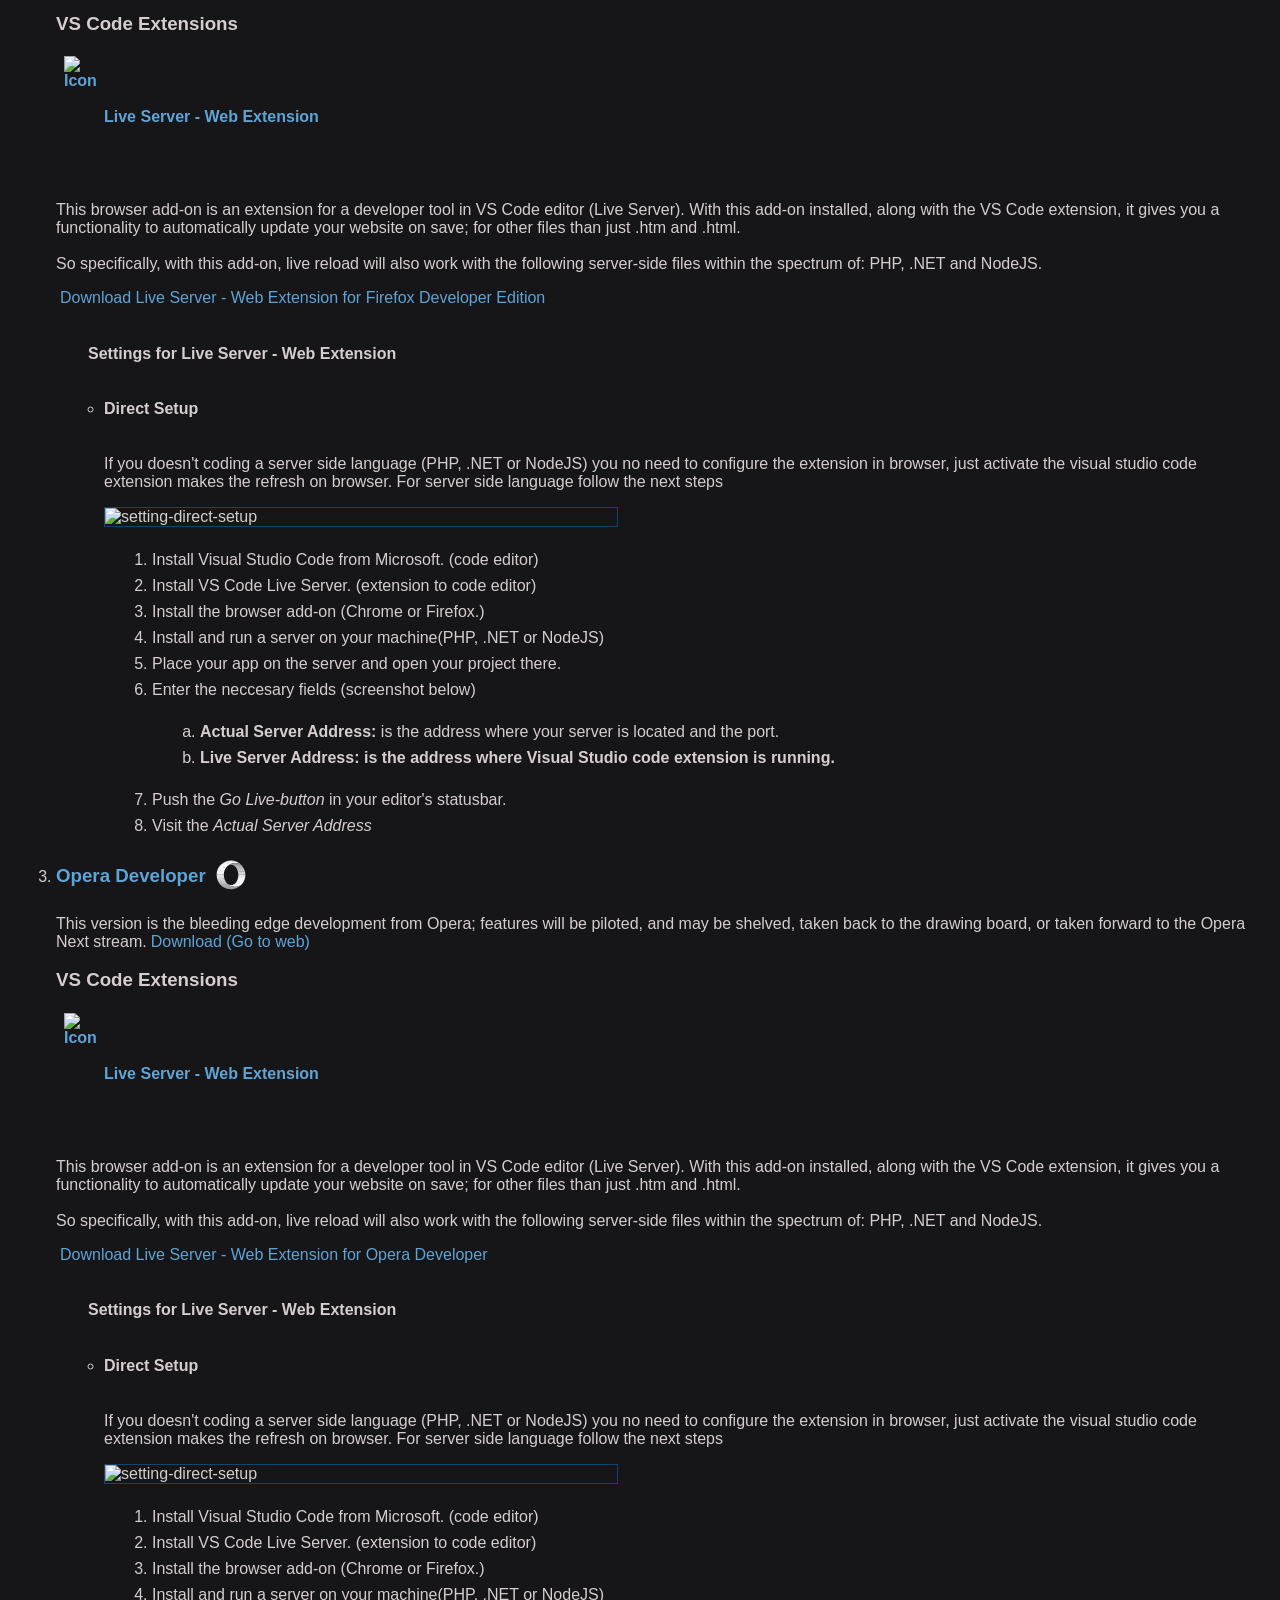
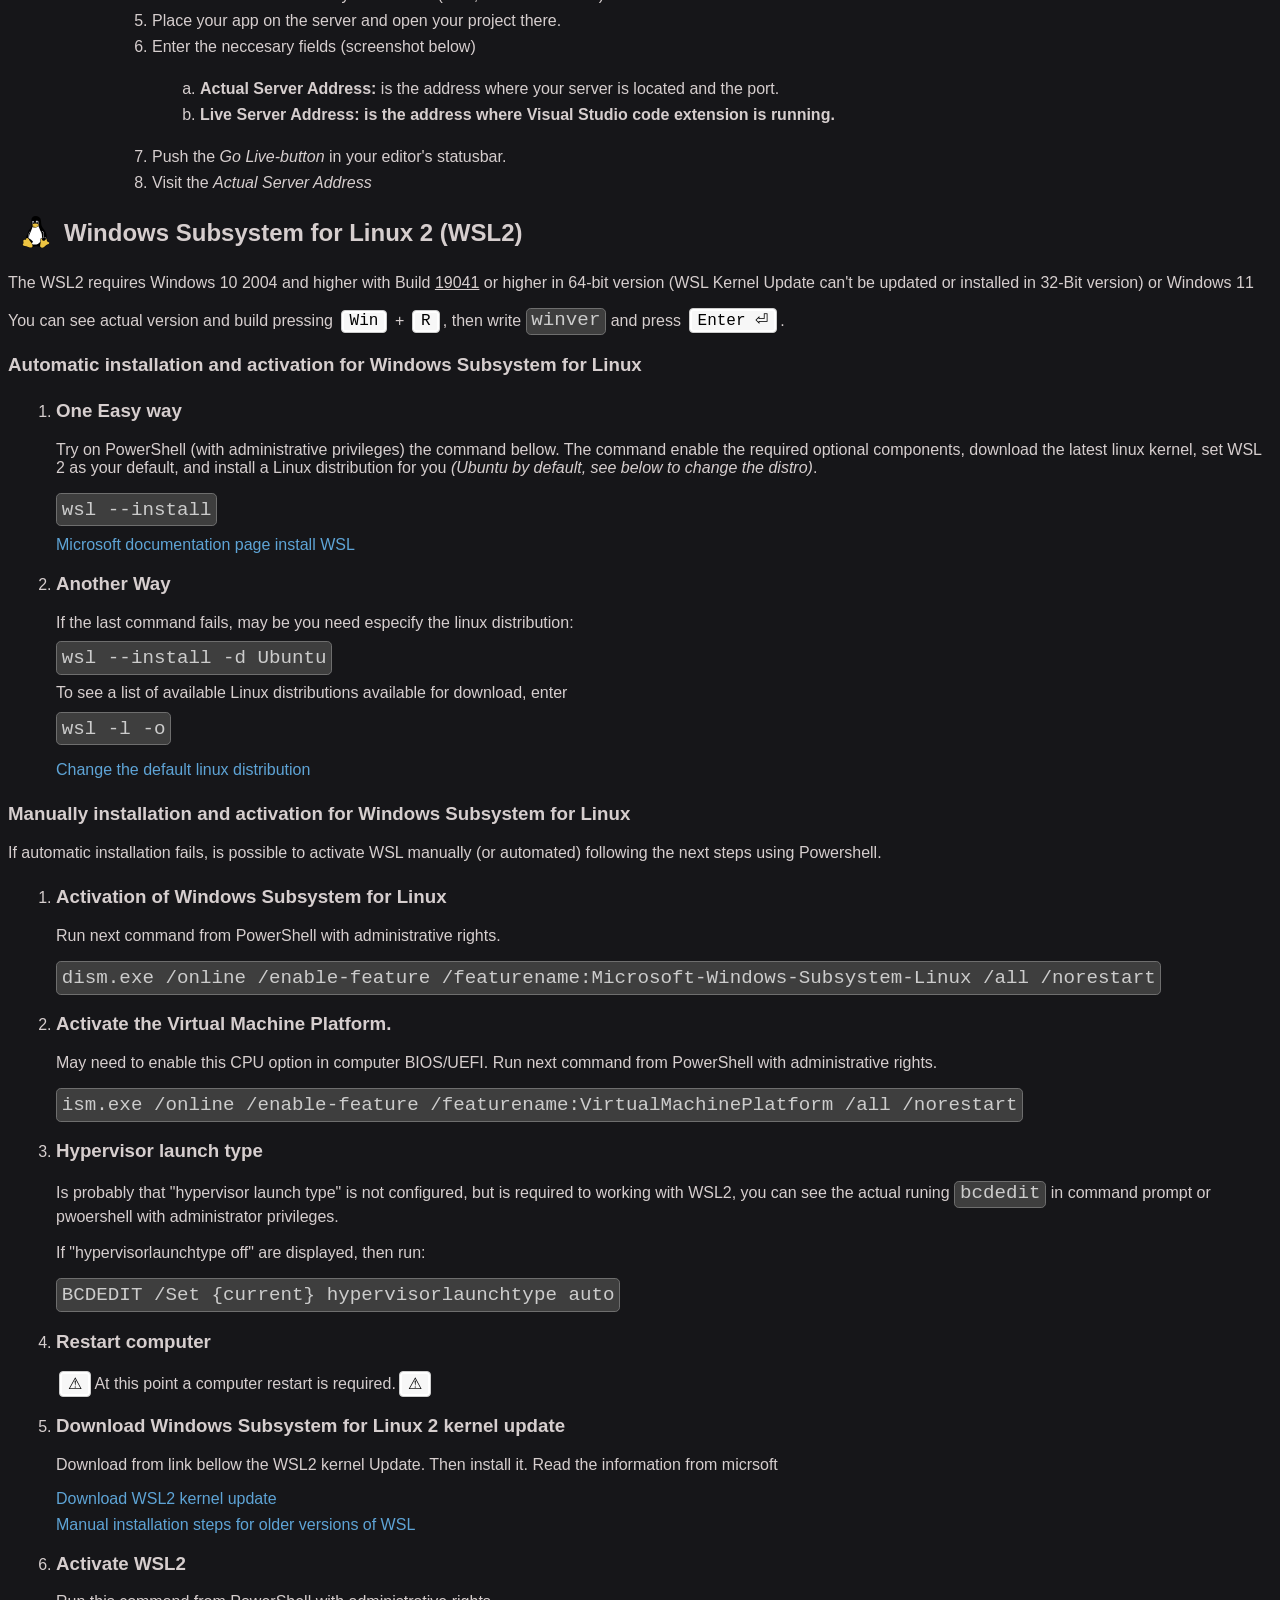
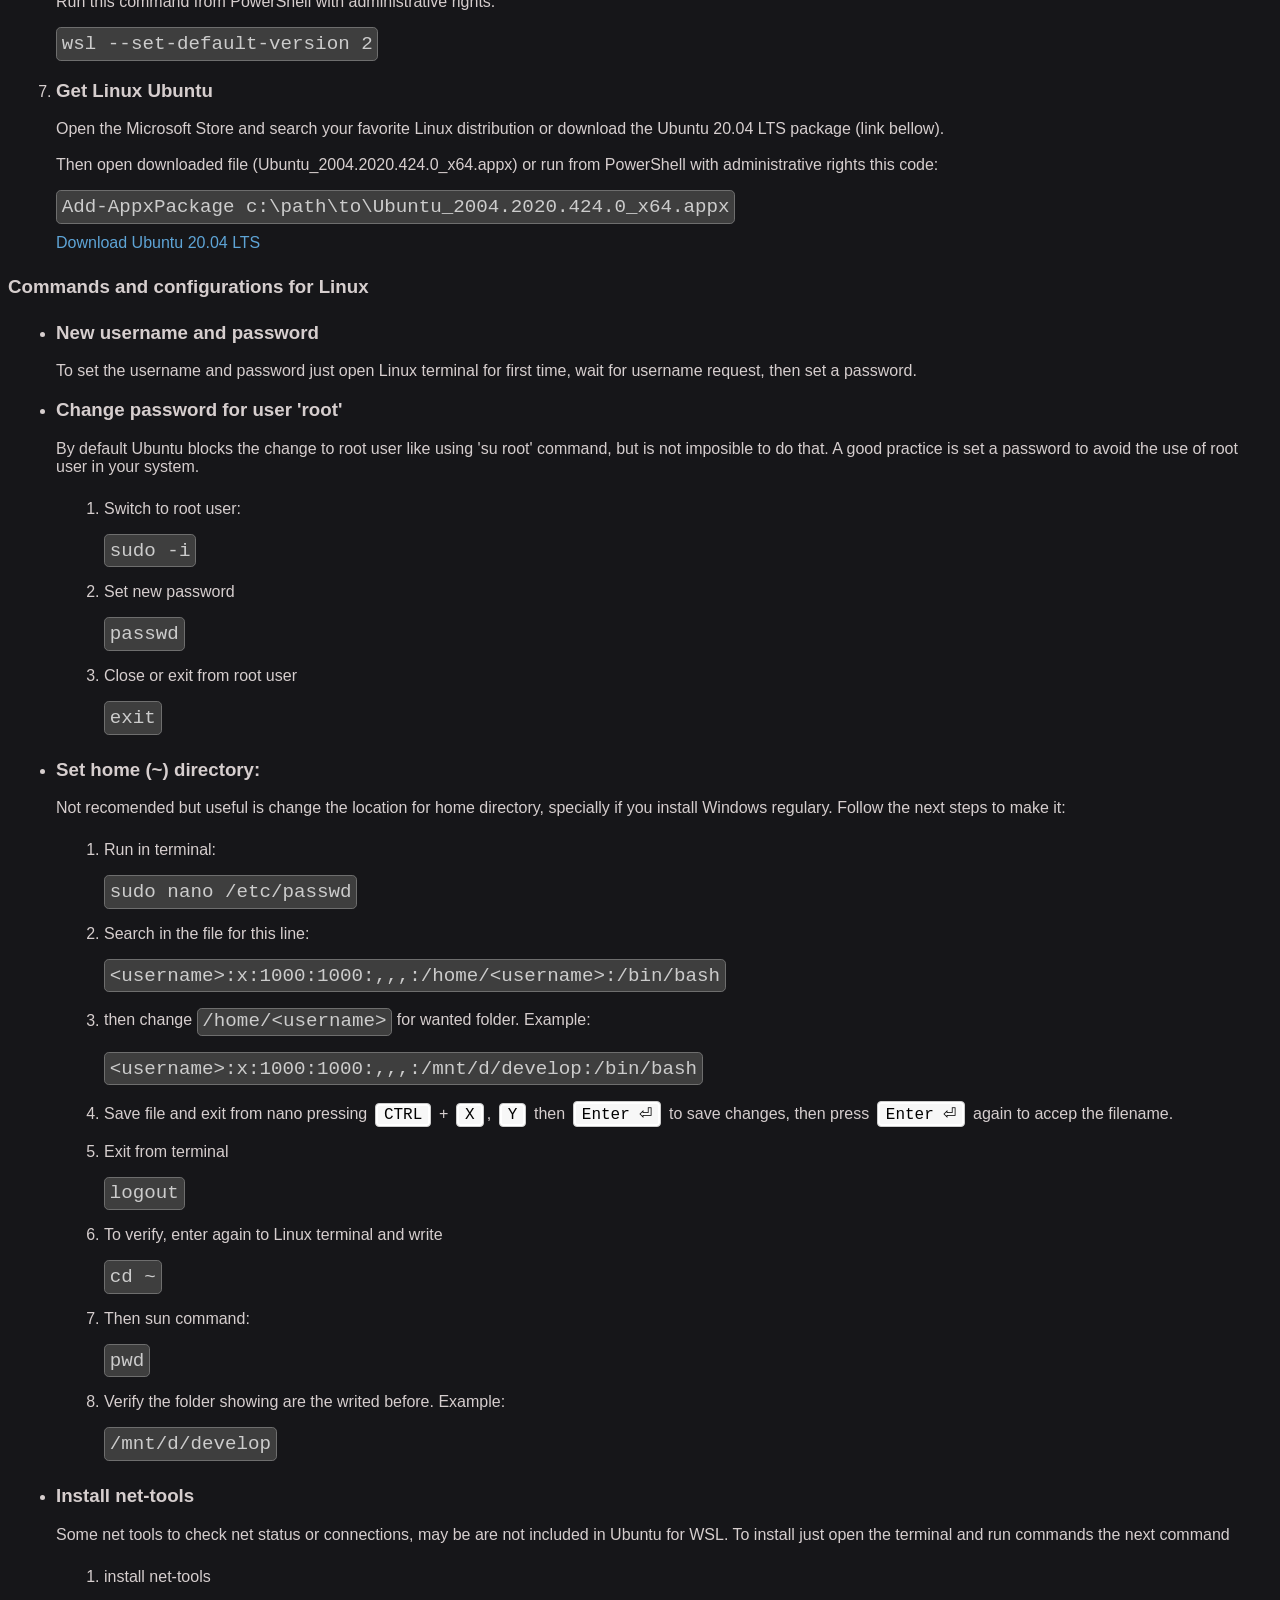
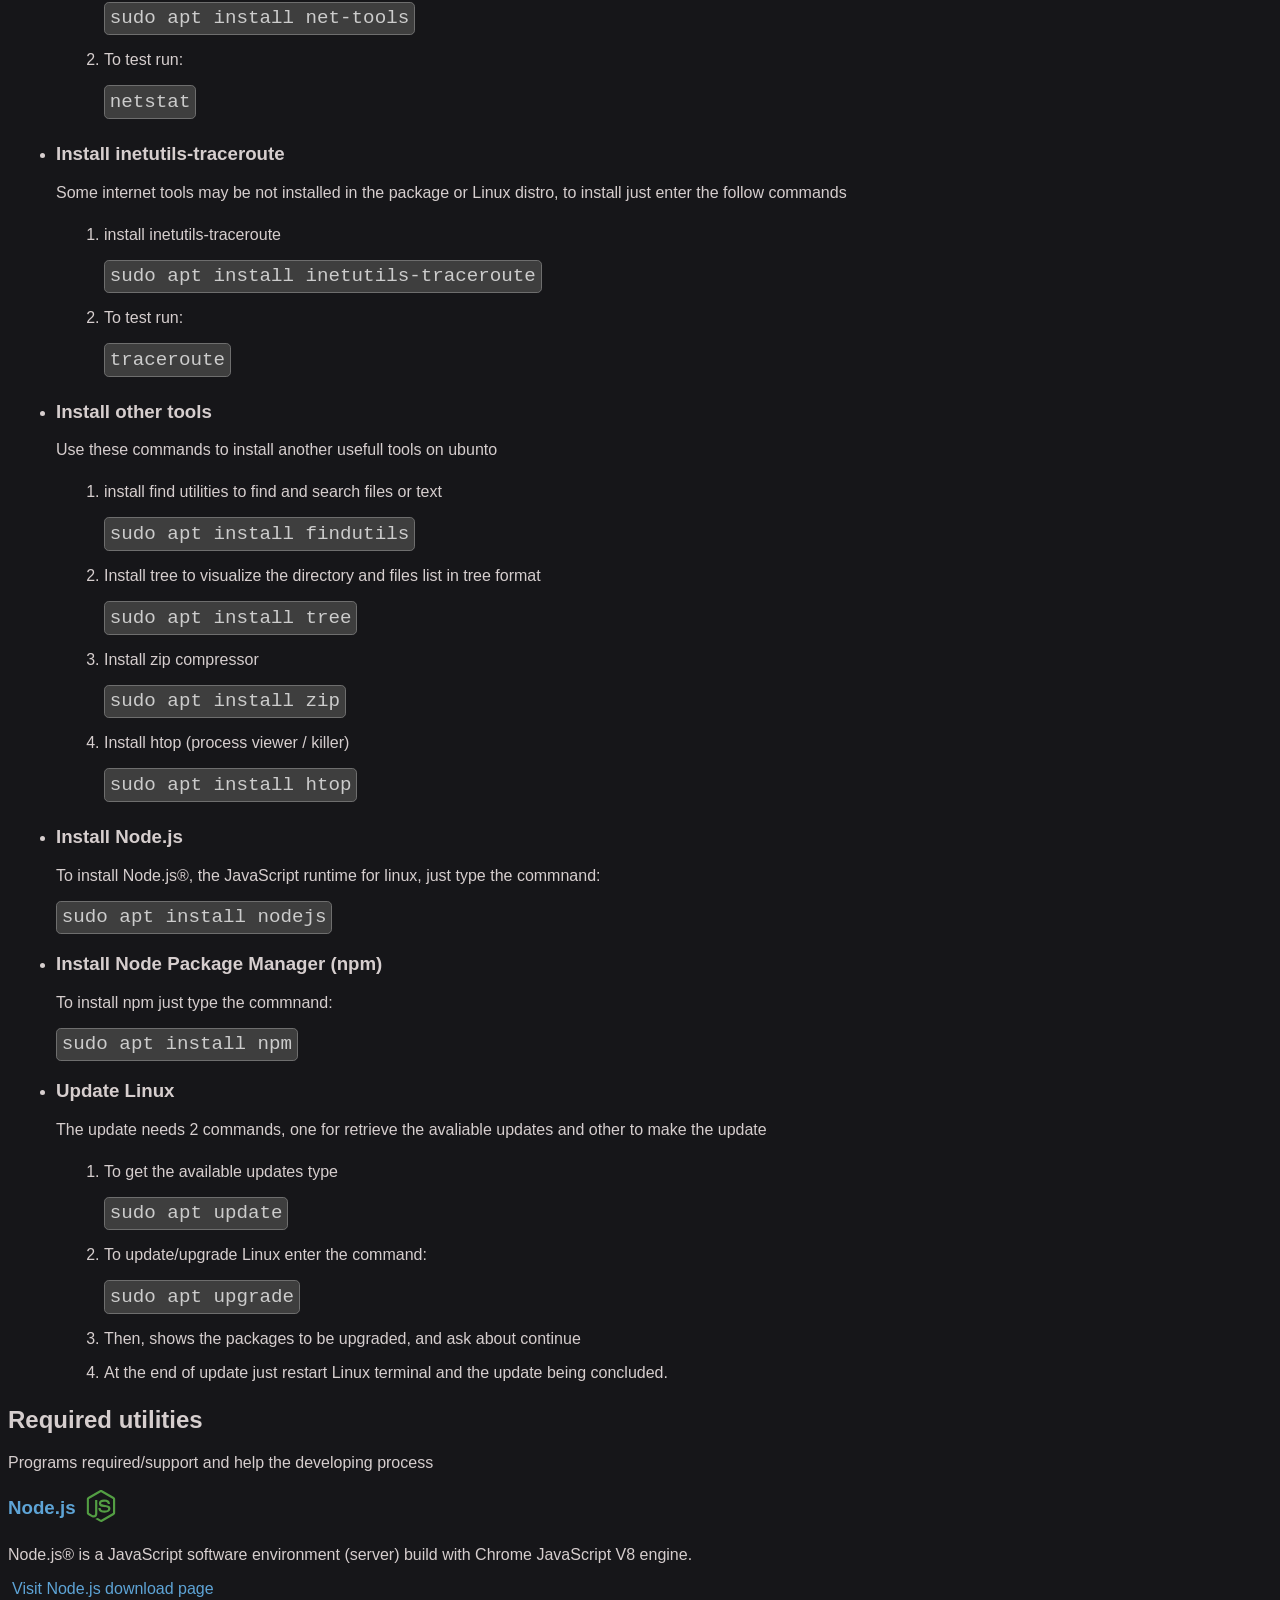
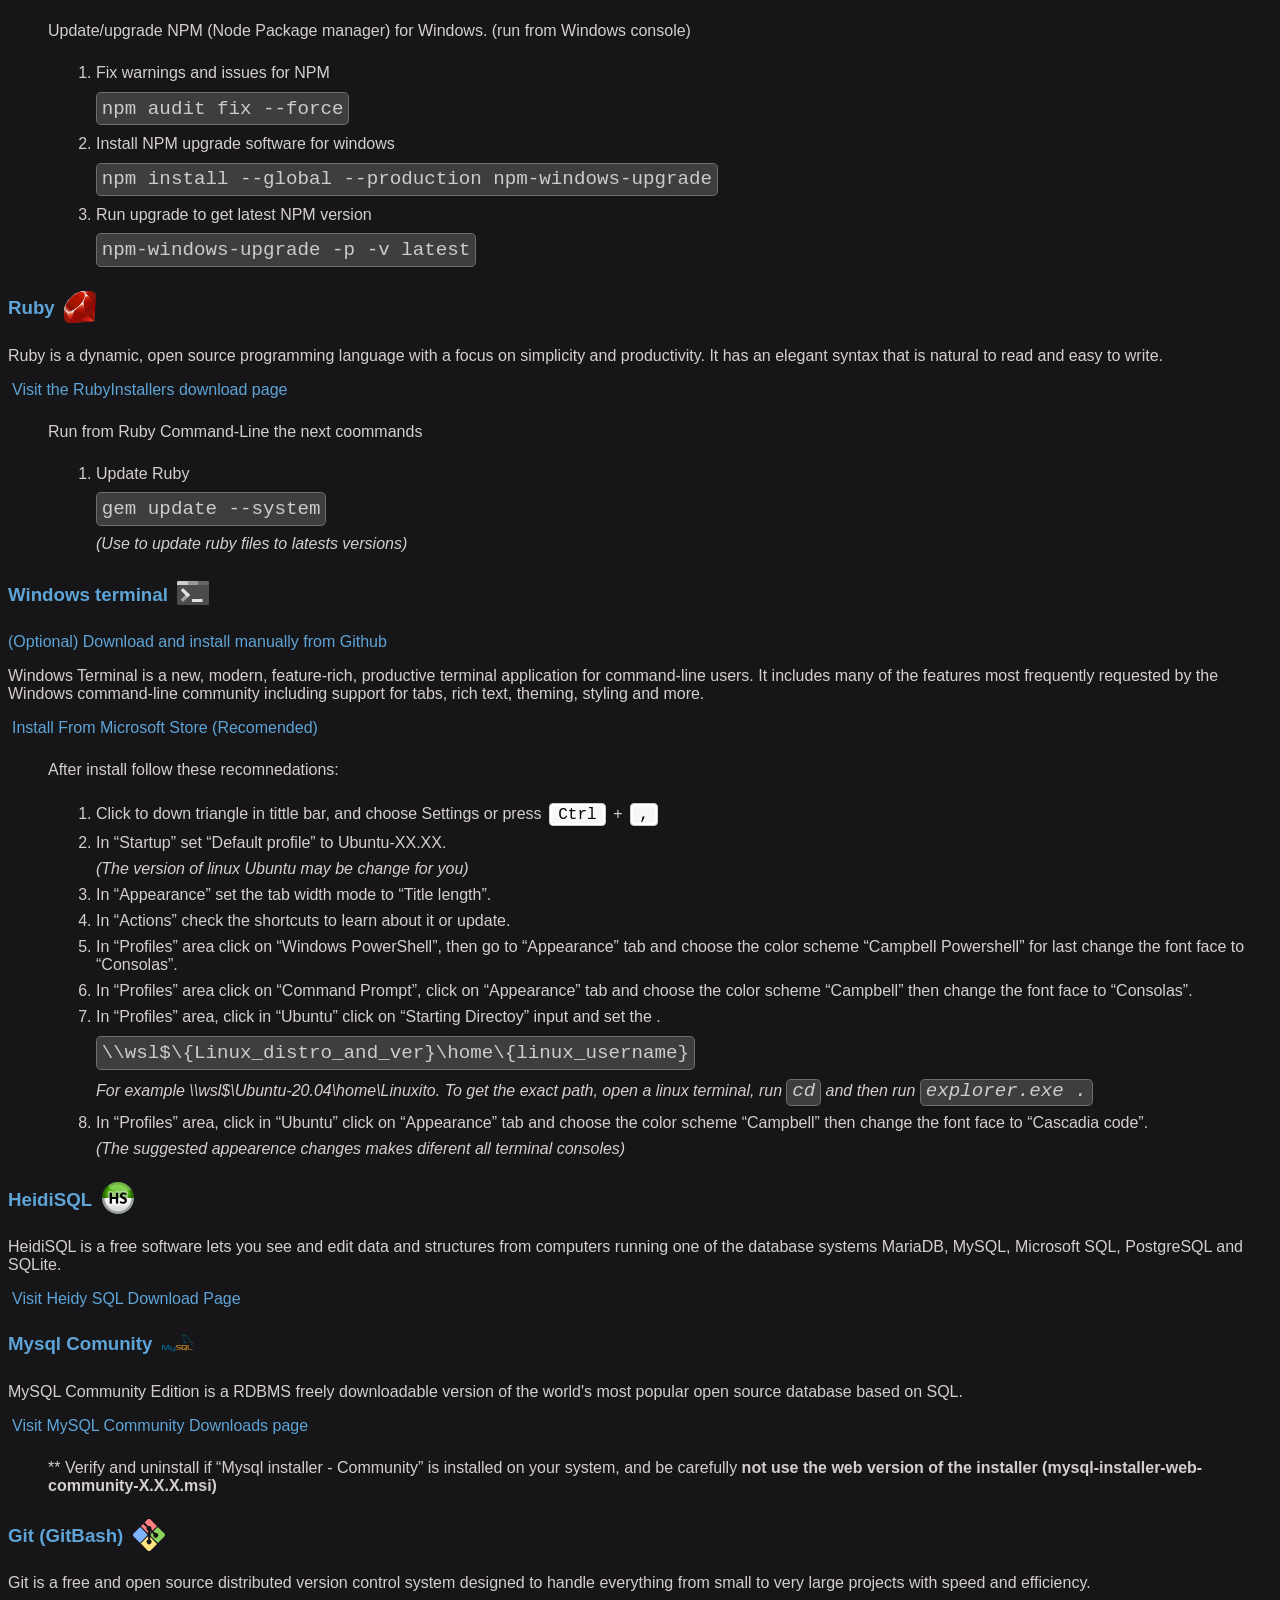
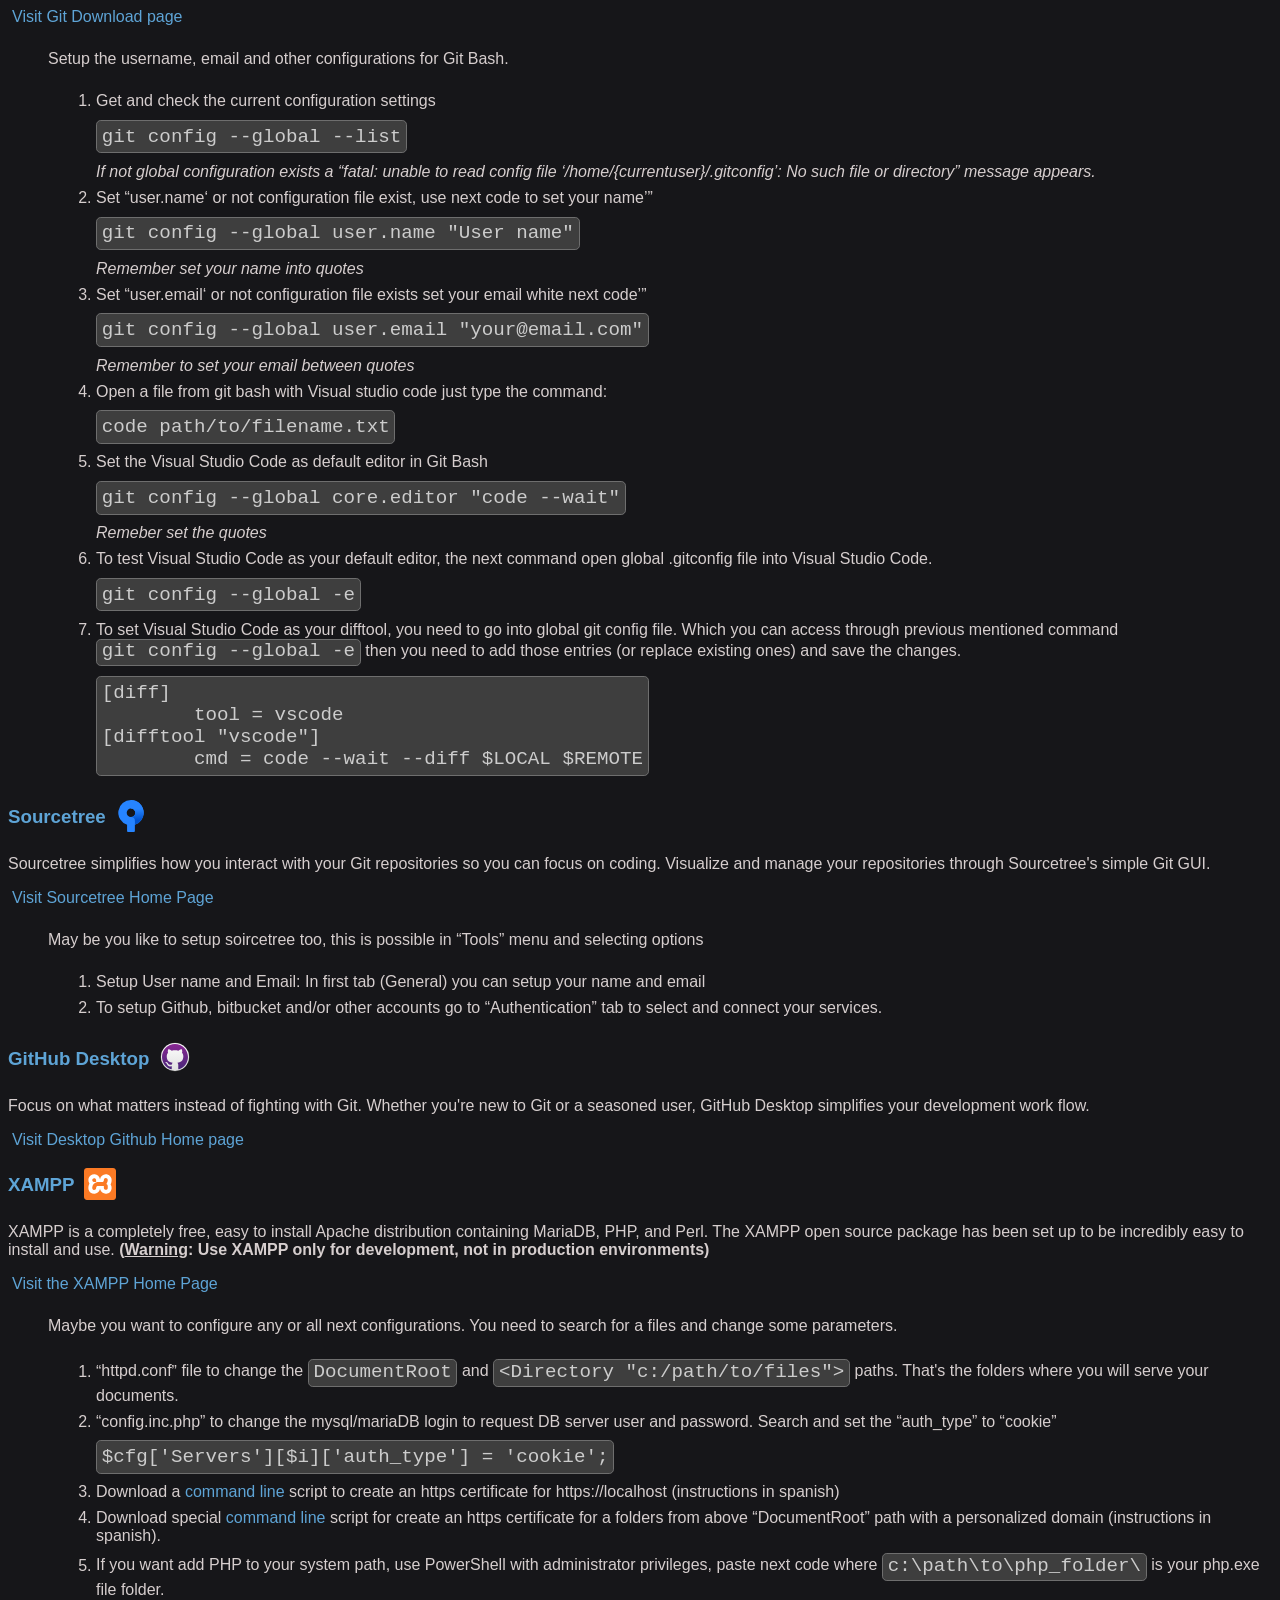
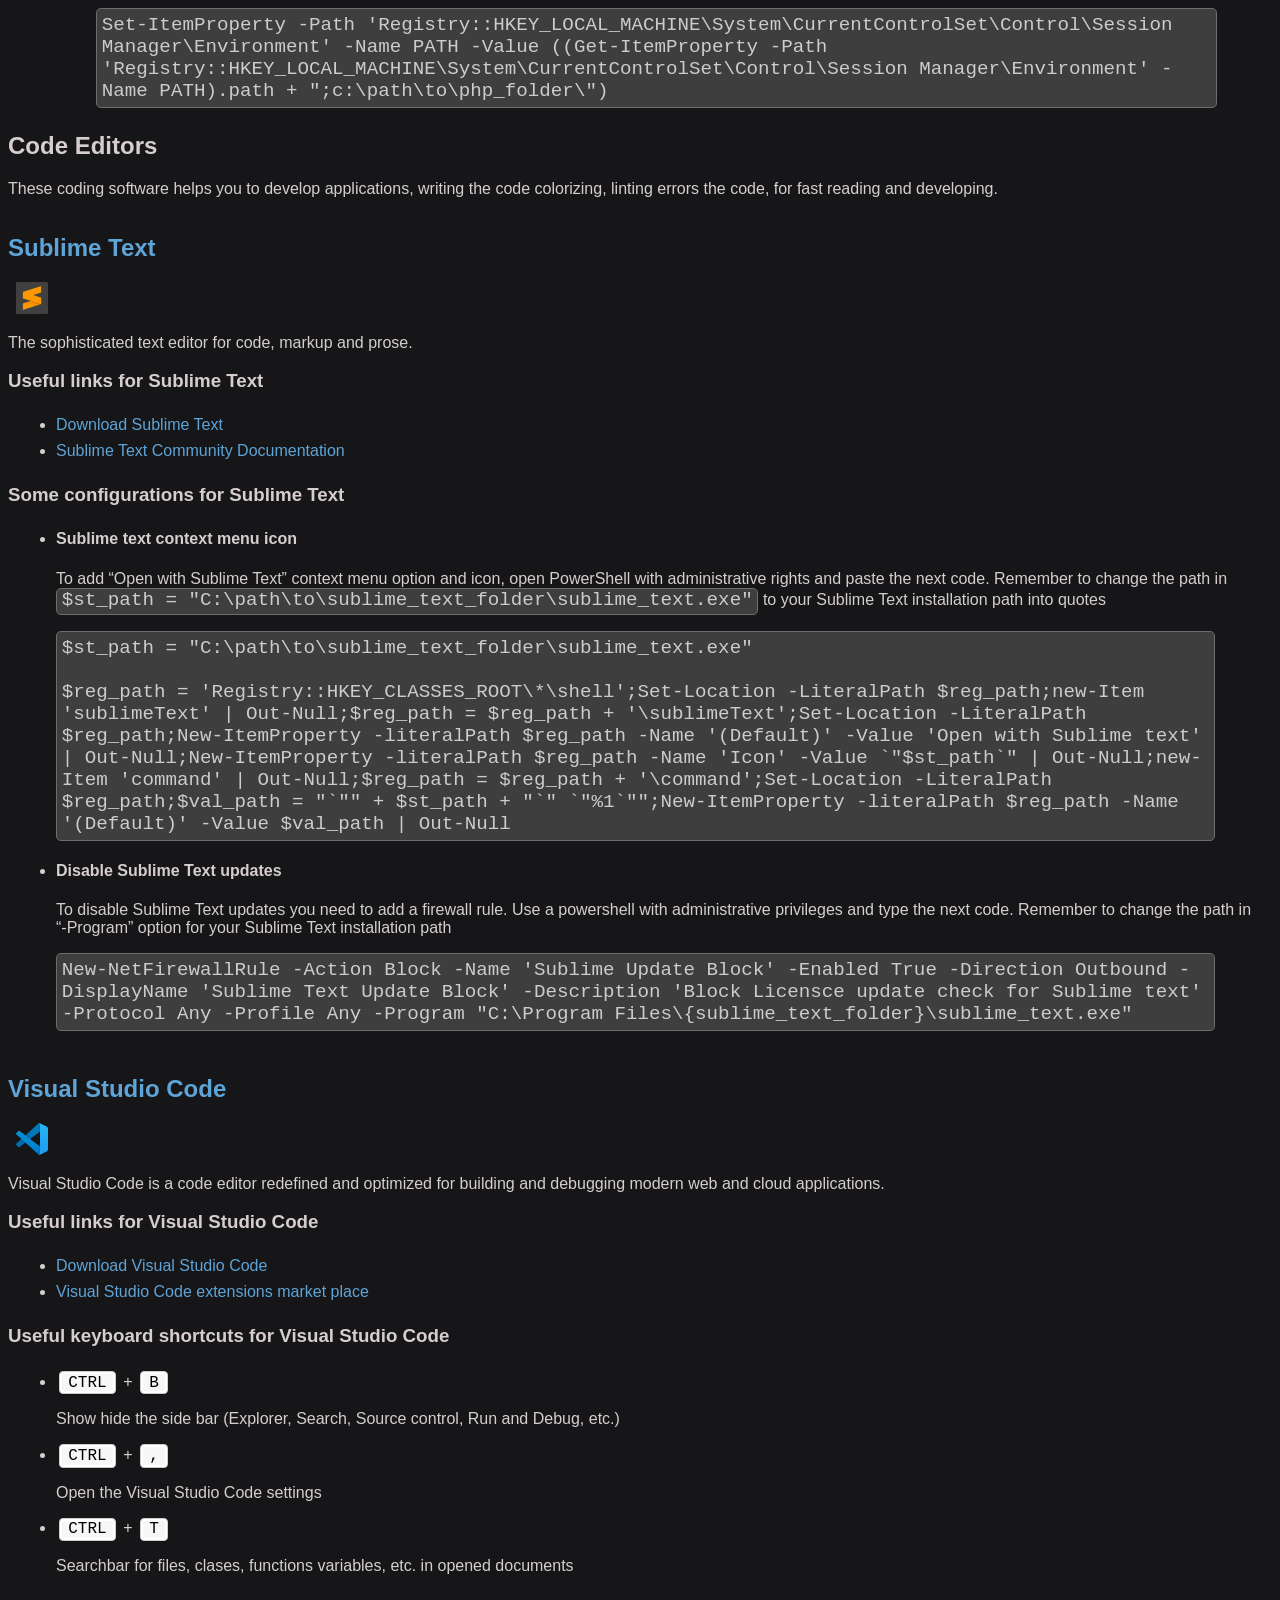
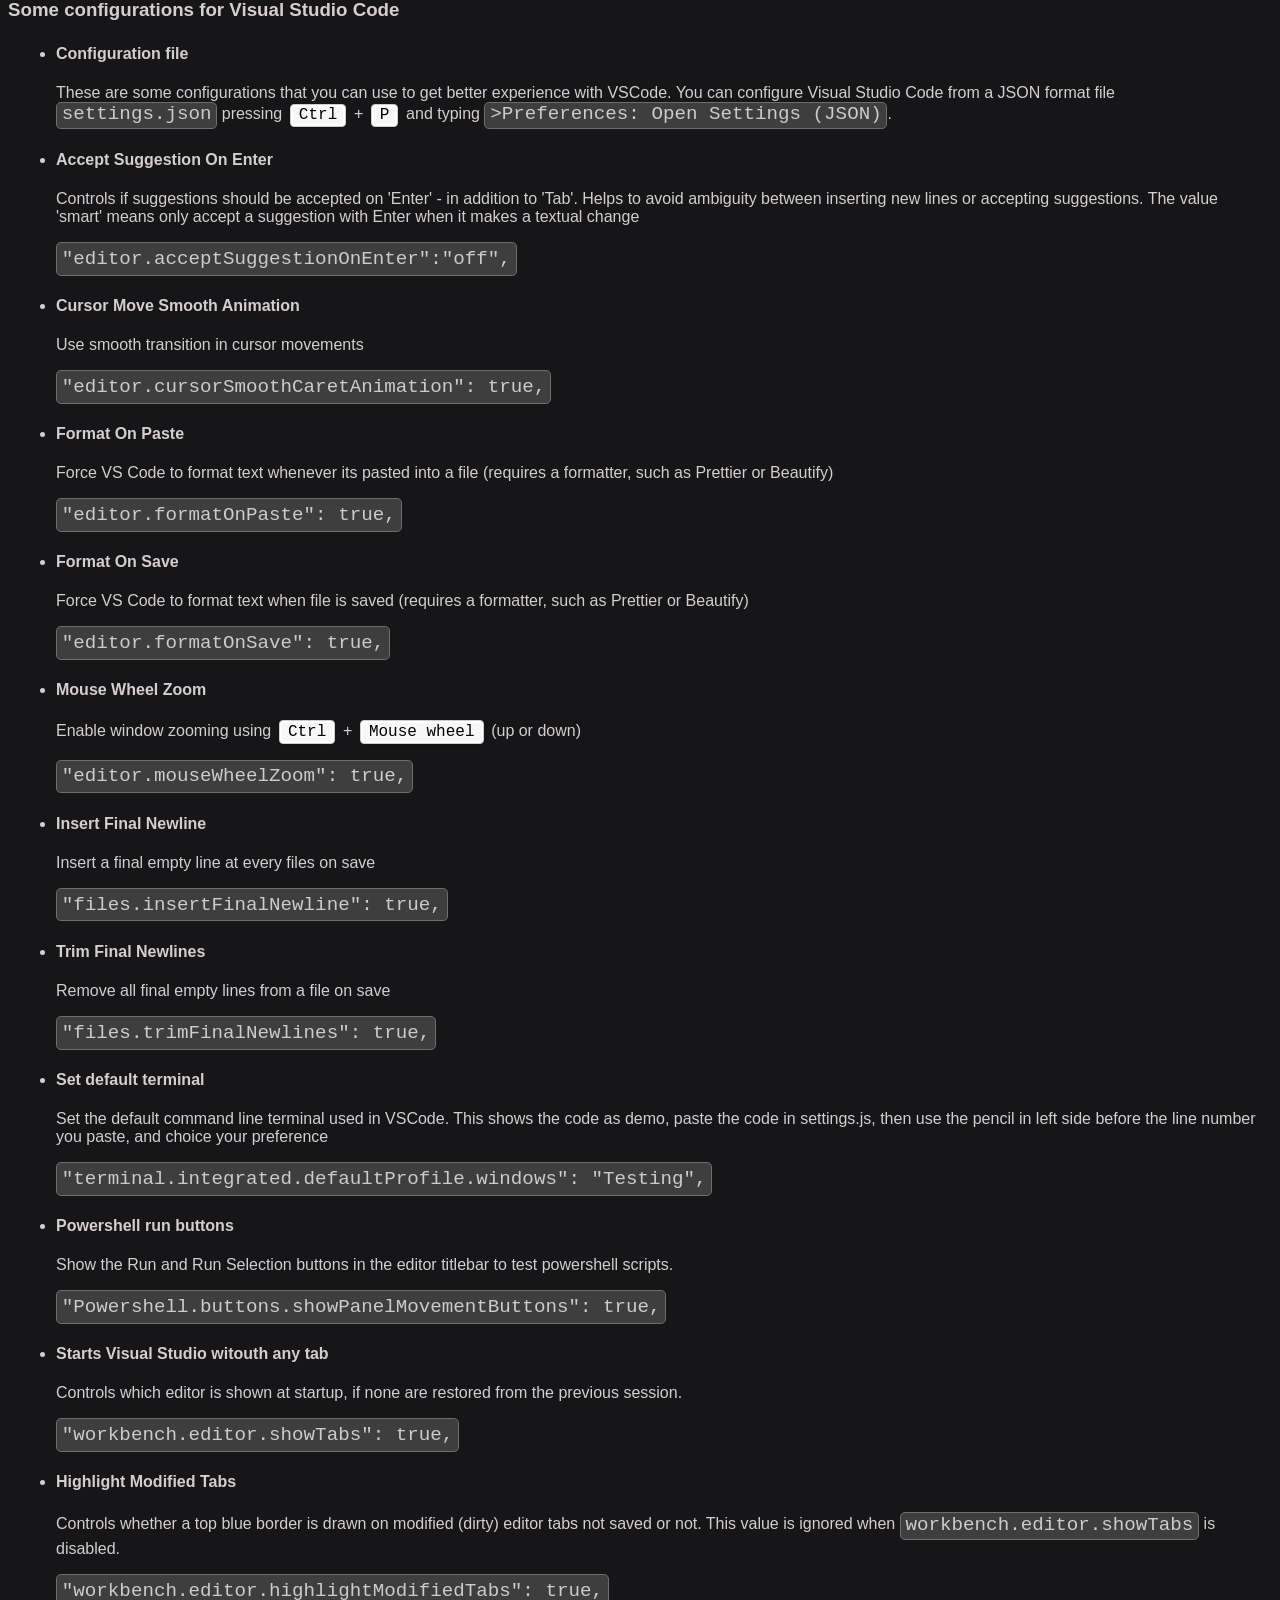
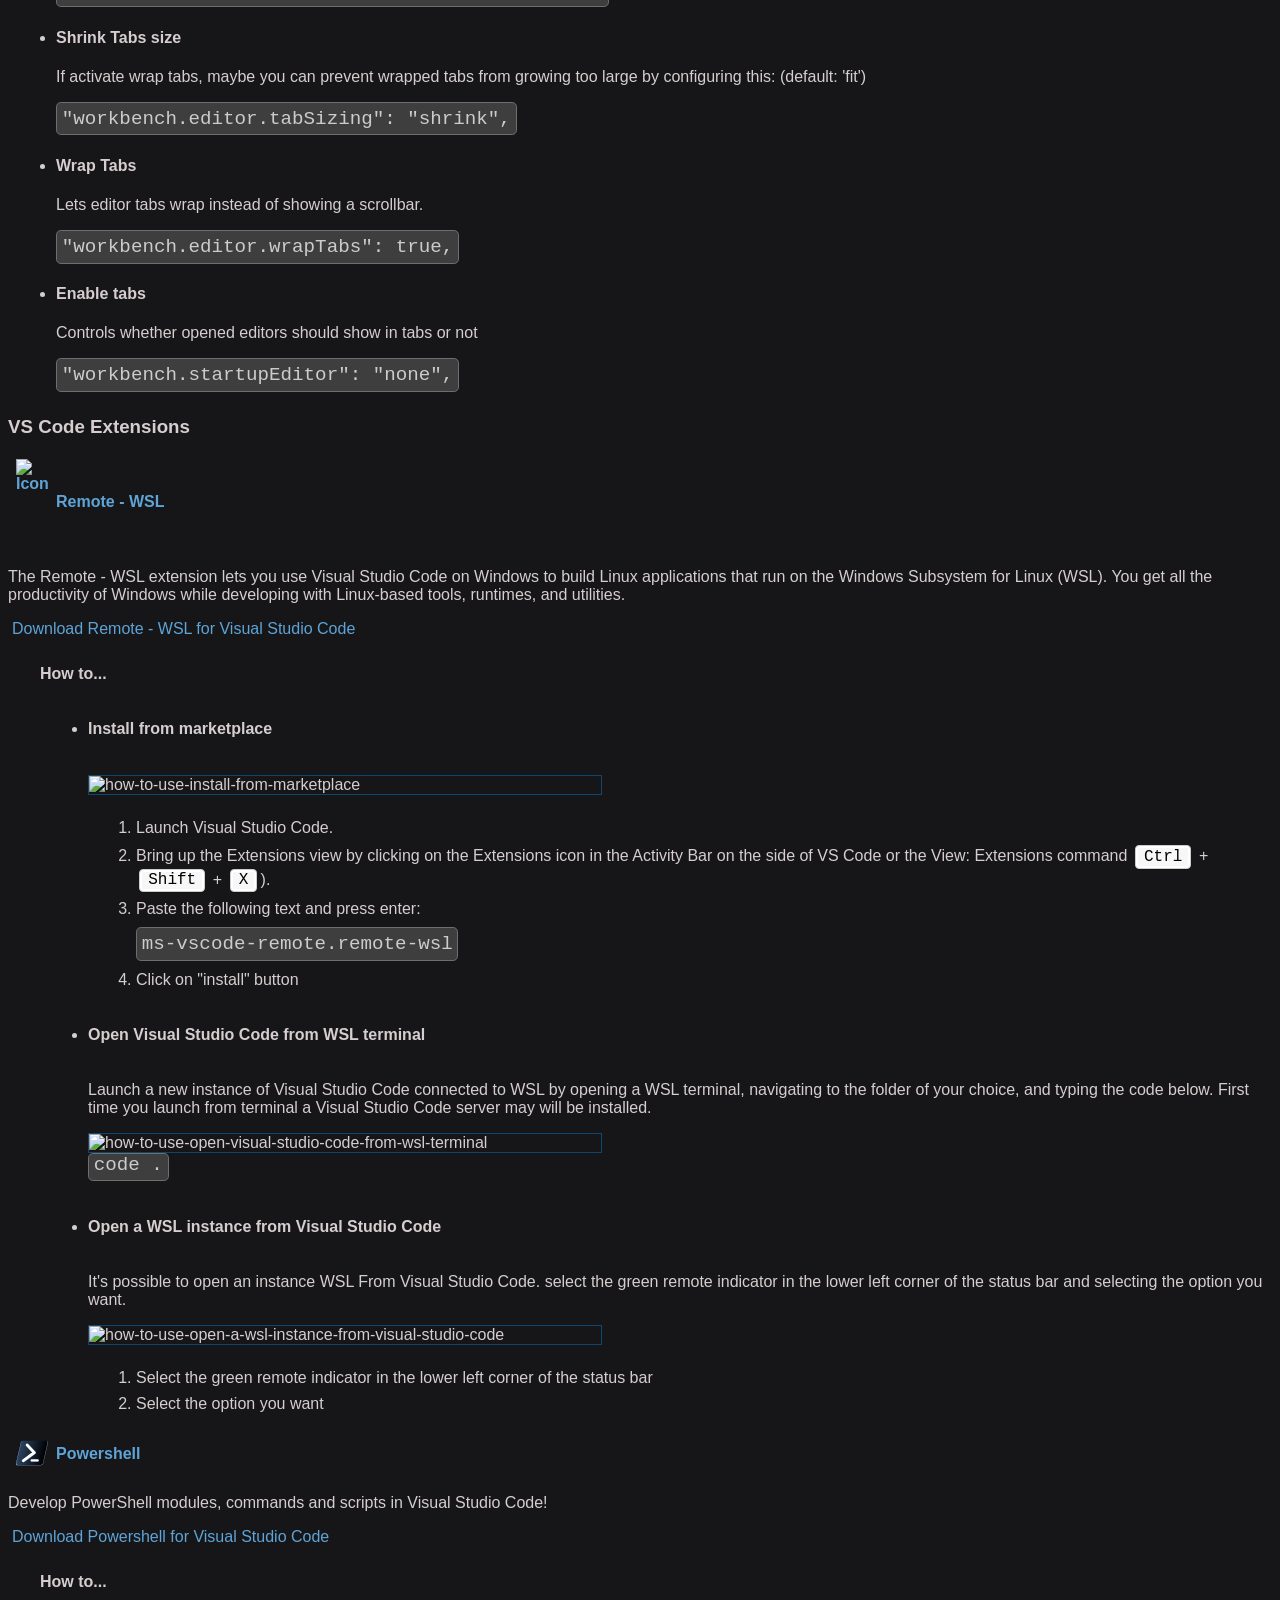
==== commit 17296070: "Finished HTML logic for addons and fixed some cosmetic issues" ====
--- a/public_html/index.html
+++ b/public_html/index.html
@@ -1,93 +1,93 @@
-<!DOCTYPE html>
-<html lang="en">
-	<head>
-		<meta charset="UTF-8" />
-		<meta http-equiv="X-UA-Compatible" content="IE=edge" />
-		<meta name="viewport" content="width=device-width, initial-scale=1.0" />
-		<link rel="icon" href="assets/img/logo-preworking.svg" type="image/svg" />
-		<link rel="stylesheet" type="text/css" href="css/main.css" />
-		<!--
-			Files containing info
-		-->
-		<script type="text/javascript" src="js/program_web_browsers.js"></script>
-		<script type="text/javascript" src="js/program_wsl2.js"></script>
-		<script type="text/javascript" src="js/program_win_utils.js"></script>
-		<script type="text/javascript" src="js/program_code_editors.js"></script>
-		<script type="text/javascript" src="js/program_addons.js"></script>
-		
-		<!-- Main script Files containing info-->
-		<script type="text/javascript" src="js/script.js"></script>
-		
-
-		<title>Preworking para Web</title>
-	</head>
-
-	<body>
-		<header>
-			<h1>Preworking for Windows Web Develop Environment</h1>
-			<div class="logo">
-				<img class="preworking" src="assets/img/logo-preworking.svg" />
-			</div>
-		</header>
-		<section id="software">
-			<header>
-				<h2>About this</h2>
-				<p>
-					Here are a collection of applications, utilites, plugins and other software turning a Windows PC based
-					into a web development environment.
-				</p>
-			</header>
-			<article id="webBrowsers">
-				<header>
-				<h2>
-					<span class="logo inline"><img src="assets/img/logo-navigators.svg" /></span>Web Browsers
-				</h2>
-				<p>Recommended browsers for web development</p>
-				<header>
-				<!--Filled with JS!-->
-			</article>
-
-			<article id="wsl">
-				<header>
-					<h2>
-						<span class="logo inline"><img src="assets/img/logo-linux.svg" /></span>Windows Subsystem for Linux 2
-						(WSL2)
-					</h2>
-					<p>
-						The WSL2 requires Windows 10 2004 and higher with Build <u>19041</u> or higher in 64-bit version (WSL Kernel
-						Update can't be updated or installed in 32-Bit version) or Windows 11
-					</p>
-					<p>
-						You can see actual version and build pressing
-						<kbd>Win</kbd> + <kbd>R</kbd>, then write <code>winver</code>
-						and press
-						<kbd>Enter ⏎</kbd>.
-					</p>
-				</header>
-				<!--Filled with JS!-->
-			</article>
-		</section>
-		<section  id="winUtils">
-			<header>
-				<h2>Required utilities</h2>
-				<p>Programs required/support and help the developing process</p>
-			</header>
-			<!--Filled with JS!-->
-		</section>
-		<section  id="codeEditors">
-			<header>
-				<h2>Code Editors</h2>
-				<p>These coding software helps you to develop applications, writing the code colorizing, linting errors the code,  for fast reading and developing.</p>
-			</header>
-			<!--Filled with JS!-->
-		</section>
-		<section  id="plugins">
-			<header>
-				<h2>Plug-ins / Add-ons / Extensions</h2>
-				<p>Extension power-up your productivity automatizing tasks. Herar are some extension for some programs related to web develop listed here.</p>
-			</header>
-			<!--Filled with JS!-->
-		</section>
-
-	</body>
-</html>
+<!DOCTYPE html>
+<html lang="en">
+	<head>
+		<meta charset="UTF-8" />
+		<meta http-equiv="X-UA-Compatible" content="IE=edge" />
+		<meta name="viewport" content="width=device-width, initial-scale=1.0" />
+		<link rel="icon" href="assets/img/logo-preworking.svg" type="image/svg" />
+		<link rel="stylesheet" type="text/css" href="css/main.css" />
+		<!--
+			Files containing info
+		-->
+		<script type="text/javascript" src="js/program_web_browsers.js"></script>
+		<script type="text/javascript" src="js/program_wsl2.js"></script>
+		<script type="text/javascript" src="js/program_win_utils.js"></script>
+		<script type="text/javascript" src="js/program_code_editors.js"></script>
+		<script type="text/javascript" src="js/program_addons.js"></script>
+		
+		<!-- Main script Files containing info-->
+		<script type="text/javascript" src="js/script.js"></script>
+		
+
+		<title>Preworking para Web</title>
+	</head>
+
+	<body>
+		<header>
+			<h1>Preworking for Windows Web Develop Environment</h1>
+			<div class="logo">
+				<img class="preworking" src="assets/img/logo-preworking.svg" />
+			</div>
+		</header>
+		<section id="software">
+			<header>
+				<h2>About this</h2>
+				<p>
+					Here are a collection of applications, utilites, plugins and other software turning a Windows PC based
+					into a web development environment.
+				</p>
+			</header>
+			<article id="webBrowsers">
+				<header>
+				<h2>
+					<span class="logo inline"><img src="assets/img/logo-navigators.svg" /></span>Web Browsers
+				</h2>
+				<p>Recommended browsers for web development</p>
+				<header>
+				<!--Filled with JS!-->
+			</article>
+
+			<article id="wsl">
+				<header>
+					<h2>
+						<span class="logo inline"><img src="assets/img/logo-linux.svg" /></span>Windows Subsystem for Linux 2
+						(WSL2)
+					</h2>
+					<p>
+						The WSL2 requires Windows 10 2004 and higher with Build <u>19041</u> or higher in 64-bit version (WSL Kernel
+						Update can't be updated or installed in 32-Bit version) or Windows 11
+					</p>
+					<p>
+						You can see actual version and build pressing
+						<kbd>Win</kbd> + <kbd>R</kbd>, then write <code>winver</code>
+						and press
+						<kbd>Enter ⏎</kbd>.
+					</p>
+				</header>
+				<!--Filled with JS!-->
+			</article>
+		</section>
+		<section  id="winUtils">
+			<header>
+				<h2>Required utilities</h2>
+				<p>Programs required/support and help the developing process</p>
+			</header>
+			<!--Filled with JS!-->
+		</section>
+		<section  id="codeEditors">
+			<header>
+				<h2>Code Editors</h2>
+				<p>These coding software helps you to develop applications, writing the code colorizing, linting errors the code,  for fast reading and developing.</p>
+			</header>
+			<!--Filled with JS!-->
+		</section>
+		<section  id="plugins">
+			<header>
+				<h2>Plug-ins / Add-ons / Extensions</h2>
+				<p>Extension power-up your productivity automatizing tasks. Herar are some extension for some programs related to web develop listed here.</p>
+			</header>
+			<!--Filled with JS!-->
+		</section>
+
+	</body>
+</html>
--- a/public_html/css/main.css
+++ b/public_html/css/main.css
@@ -1,2 +1,2 @@
-html{background-color:#161619;color:#d6cece;font-family:Sans-Serif}a{color:#5ea4d6;display:inline-block;font-style:unset;text-decoration:none}a:hover{text-decoration:underline}kbd{color:#000;display:inline-block;border:1px solid #ccc;border-radius:4px;padding:0.1em 0.5em;margin:0 0.2em;box-shadow:0 1px 0px rgba(0,0,0,0.2),0 0 0 2px #fff inset;background-color:#f7f7f7}code{background-color:#3e3e3e;border:solid 1px #6e6e6e;border-radius:0.25em;color:#ccc;display:inline-block;font-size:1.2em;height:1.3em;padding:0.01em 0.25em;word-wrap:break-word}code.oneline{border:solid 1px #6e6e6e;padding:0.25em;height:auto}code pre{margin:0}body>header .logo img{height:256px;max-height:256px;max-width:256px;width:256px}ol,ul{margin:1.5em 0}li{margin:0.5em}q{word-break:keep-all;white-space:nowrap}.img-guide{background-color:none;border:1px solid #0f466d;display:block;height:8em;position:relative;transition:background-color 0.3s 0s ease-in-out;width:8em}.img-guide img{display:block;left:50%;max-height:7em;max-width:7em;opacity:0.7;padding:calc(0.5em - 1px);position:absolute;top:50%;transform:translate(-50%, -50%);transition:opacity 0.3s 0s ease-in-out}.img-guide:hover{background-color:#0f466d;transition:background-color 0.1s 0s ease-in-out}.img-guide:hover img{opacity:1;transition:opacity 0.1s 0s ease-in-out}.logo{max-height:fit-content;max-width:fit-content}.logo.inline{display:inline-block;height:100%;margin:0 0.5em;vertical-align:middle;width:auto}.logo img{height:32px;max-height:32px;max-width:32px;width:32px}.oneline{display:block;margin:0.5em 0;max-width:95%;width:fit-content}
+html{background-color:#161619;color:#d6cece;font-family:Sans-Serif;font-size:16px}body>header .logo img{height:256px;max-height:256px;max-width:256px;width:256px}code{background-color:#3e3e3e;border:solid 1px #6e6e6e;border-radius:0.25em;color:#ccc;display:inline-block;font-size:1.2em;height:1.3em;padding:0.01em 0.25em;word-wrap:break-word}code.oneline{border:solid 1px #6e6e6e;padding:0.25em;height:auto}code pre{margin:0}a{color:#5ea4d6;display:inline-block;font-style:unset;text-decoration:none}a:hover{text-decoration:underline}kbd{color:#000;display:inline-block;border:1px solid #ccc;border-radius:4px;padding:0.1em 0.5em;margin:0 0.2em;box-shadow:0 1px 0px rgba(0,0,0,0.2),0 0 0 2px #fff inset;background-color:#f7f7f7}h5,h6{font-size:1rem}ol,ul{margin:1.5em 0}li{margin:0.5em}q{word-break:keep-all;white-space:nowrap}.button{margin:0 0.25em}.explicative{display:inline;font-size:0.75rem;font-weight:normal}.img-guide{background-color:transparent;border:1px solid #0f466d;display:block;max-height:16rem;max-width:32rem;position:relative;transition:background-color 0.3s 0s ease-in-out}.img-guide img{display:block;left:50%;max-height:7em;max-width:7em;opacity:0.7;padding:calc(0.5em - 1px);position:absolute;top:50%;transform:translate(-50%, -50%);transition:opacity 0.3s 0s ease-in-out}.img-guide:hover{background-color:#0f466d;transition:background-color 0.1s 0s ease-in-out}.img-guide:hover img{opacity:1;transition:opacity 0.1s 0s ease-in-out}.logo{max-height:fit-content;max-width:fit-content}.logo.inline{display:inline-block;height:100%;margin:0 0.5em;vertical-align:middle;width:auto}.logo img{height:32px;max-height:32px;max-width:32px;width:32px}.oneline{display:block;margin:0.5em 0;max-width:95%;width:fit-content}.how-to-use,.settings{padding-left:2em}#plugins .ext-addon h4 .explicative{display:block}
 /*# sourceMappingURL=main.css.map */
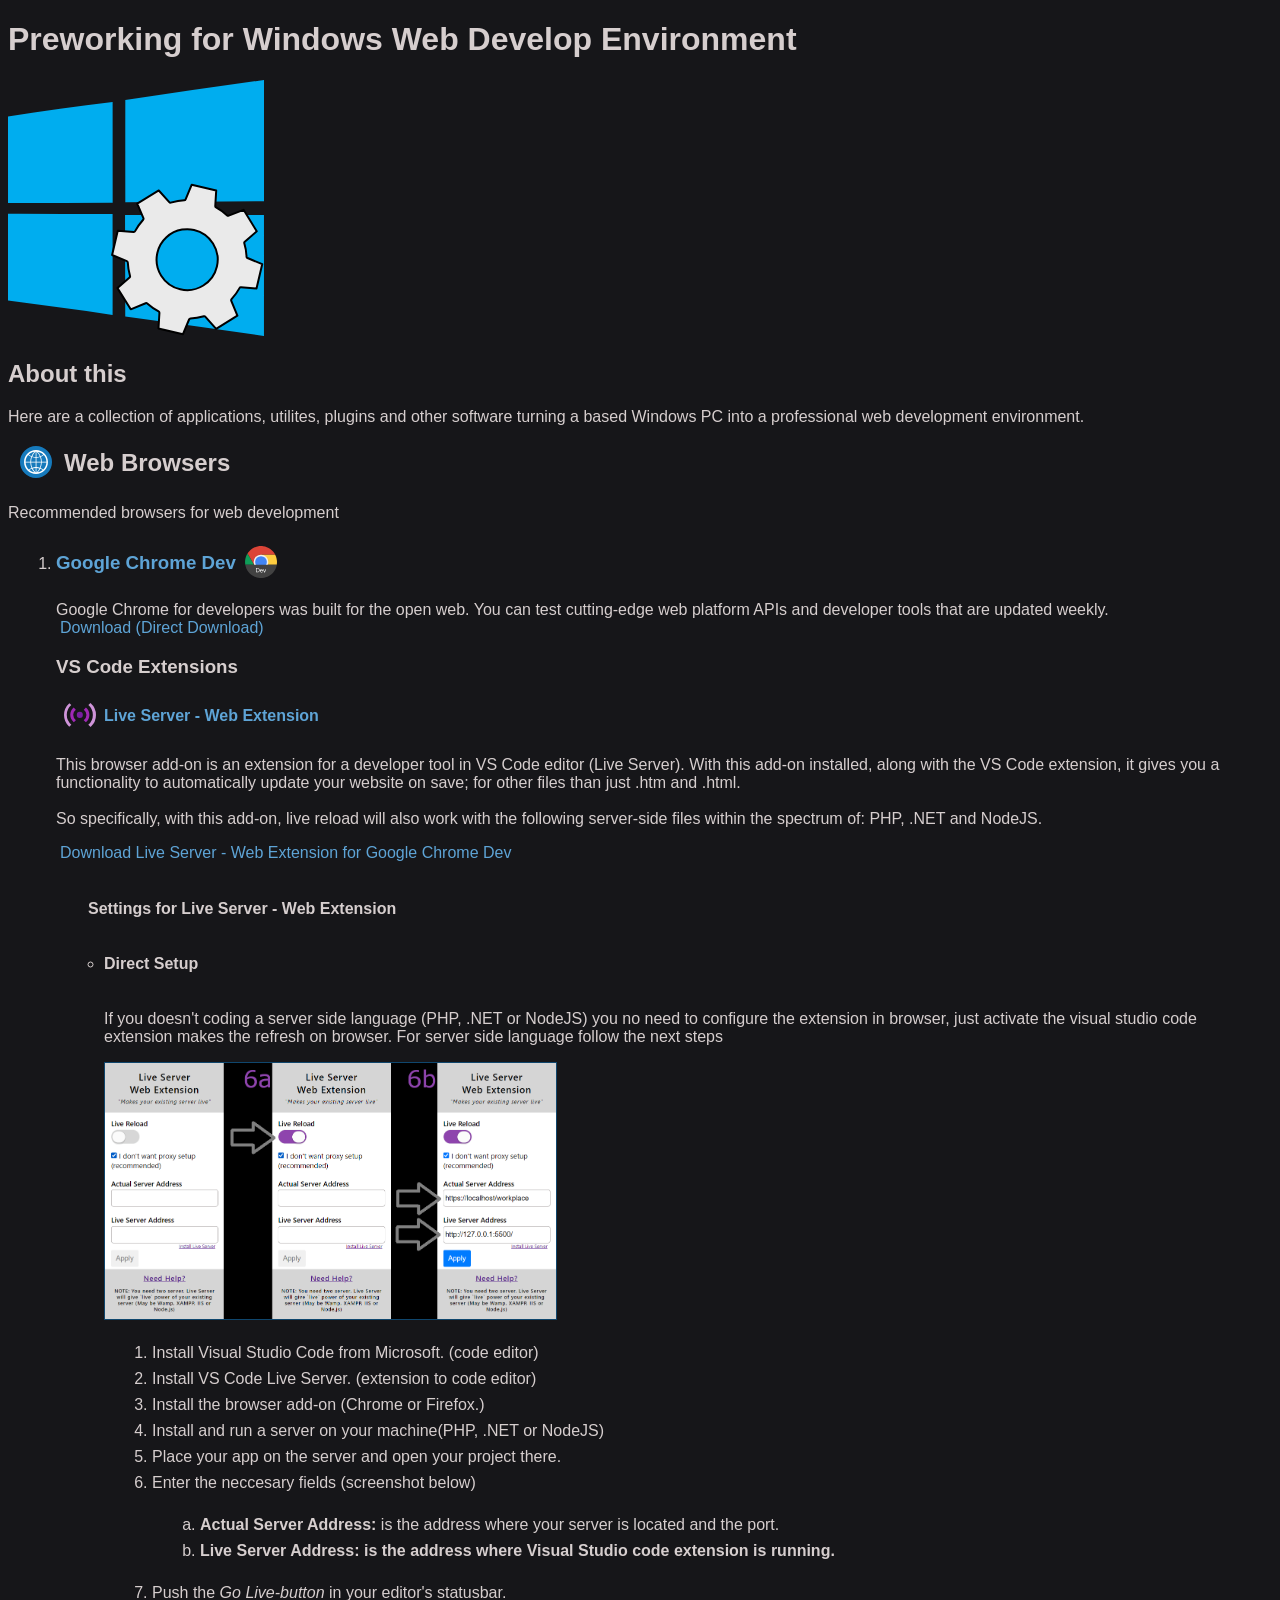
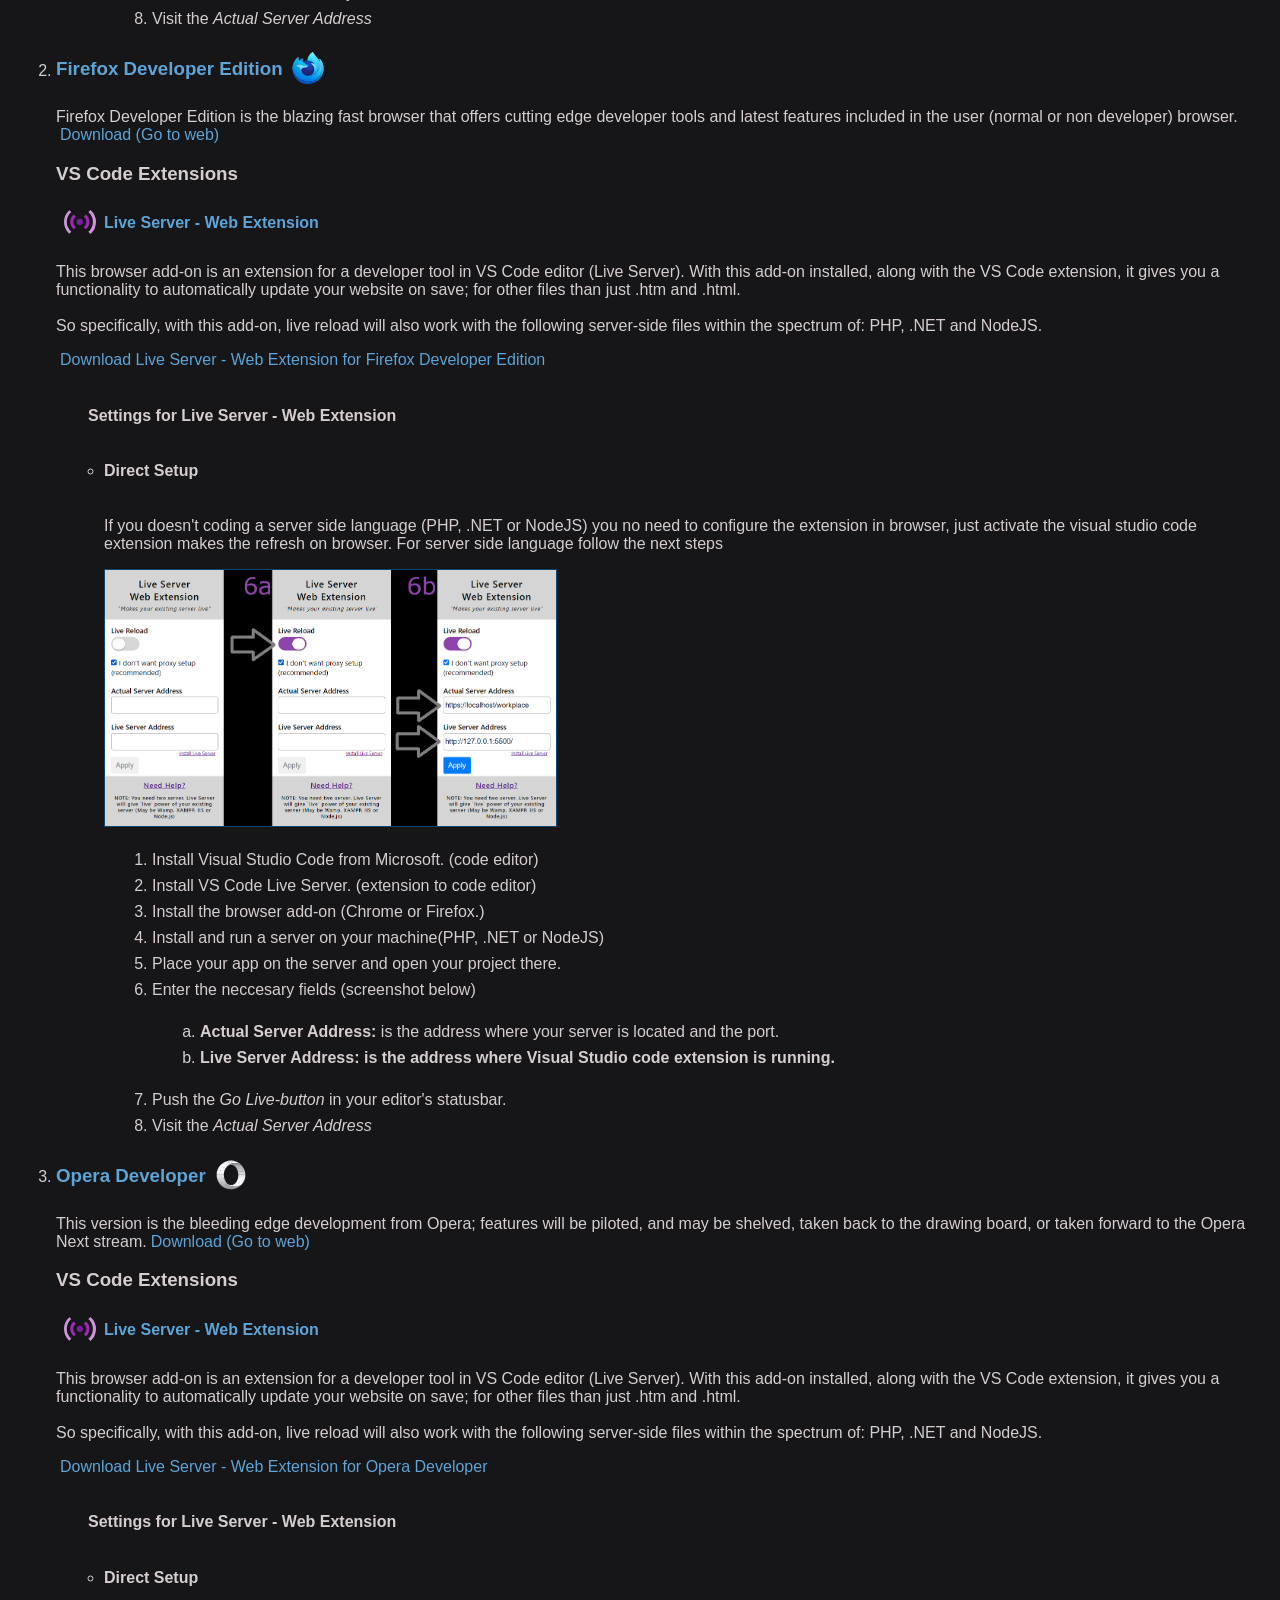
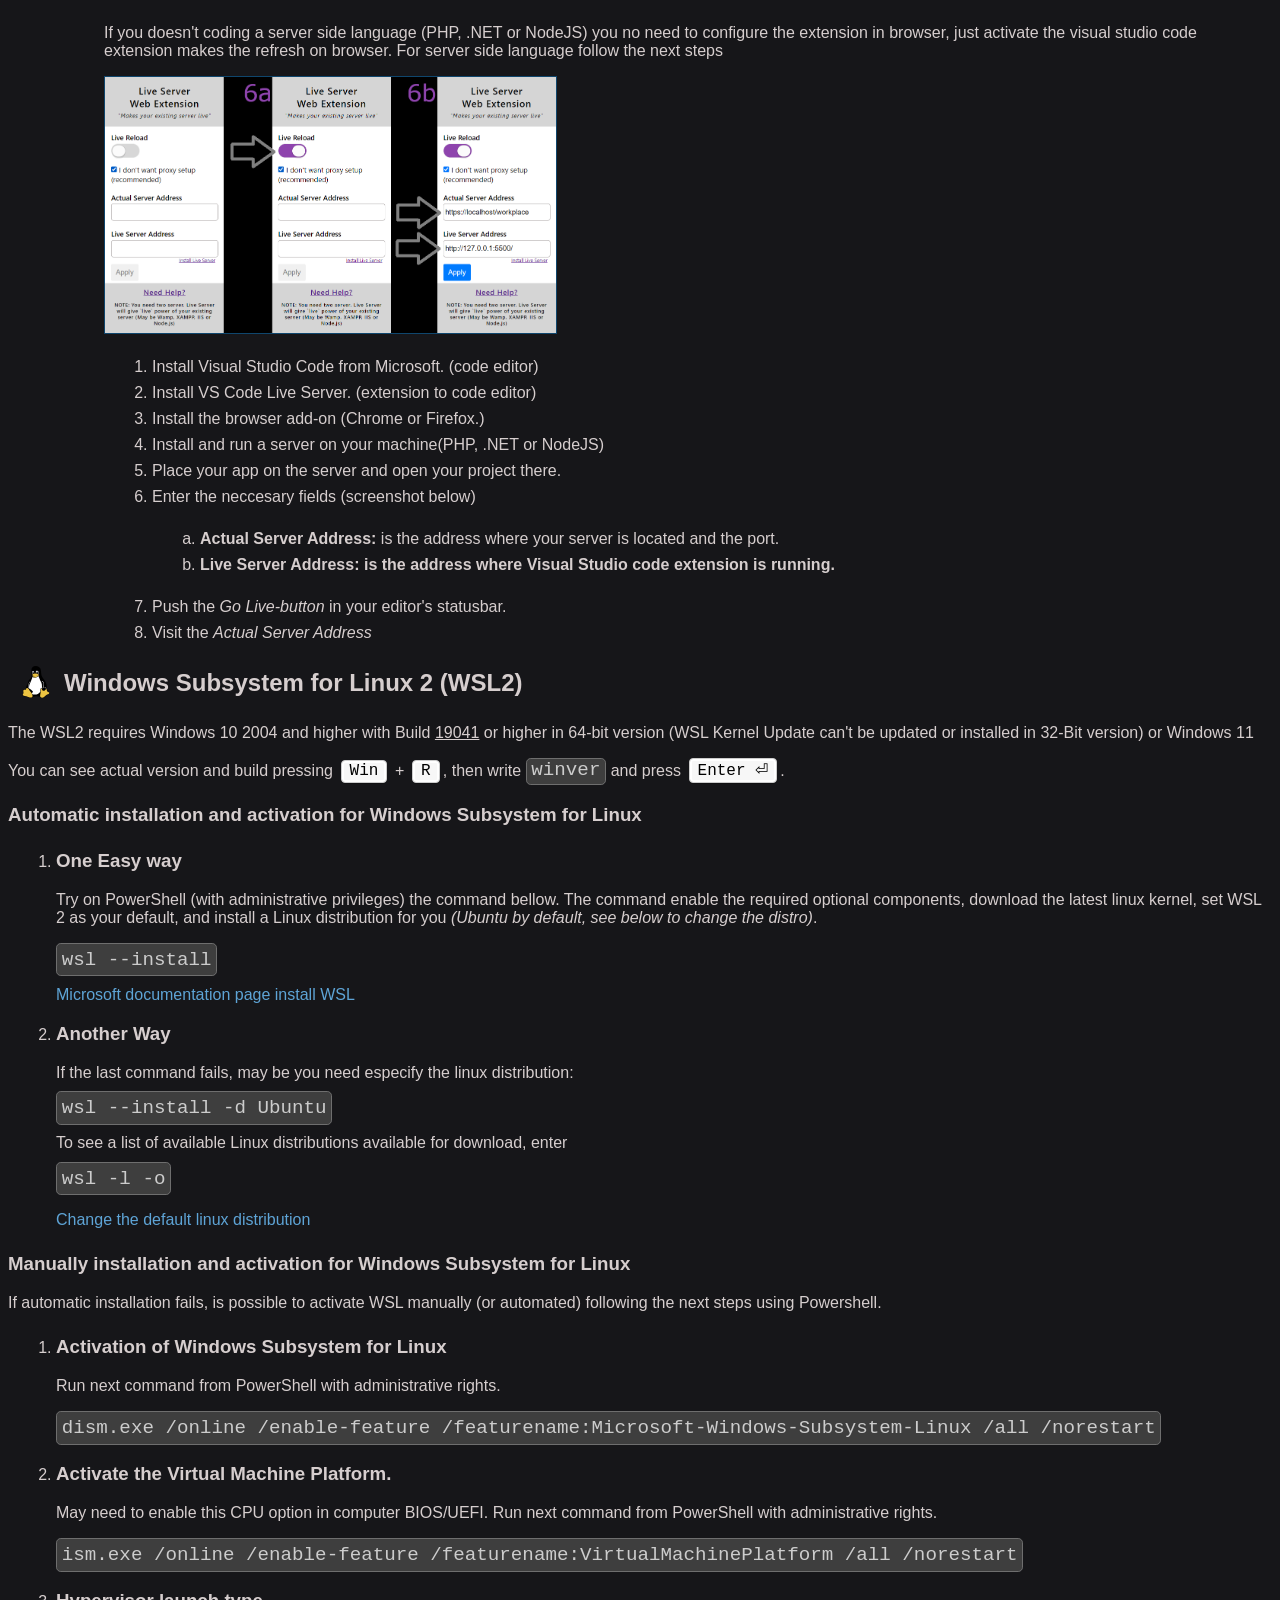
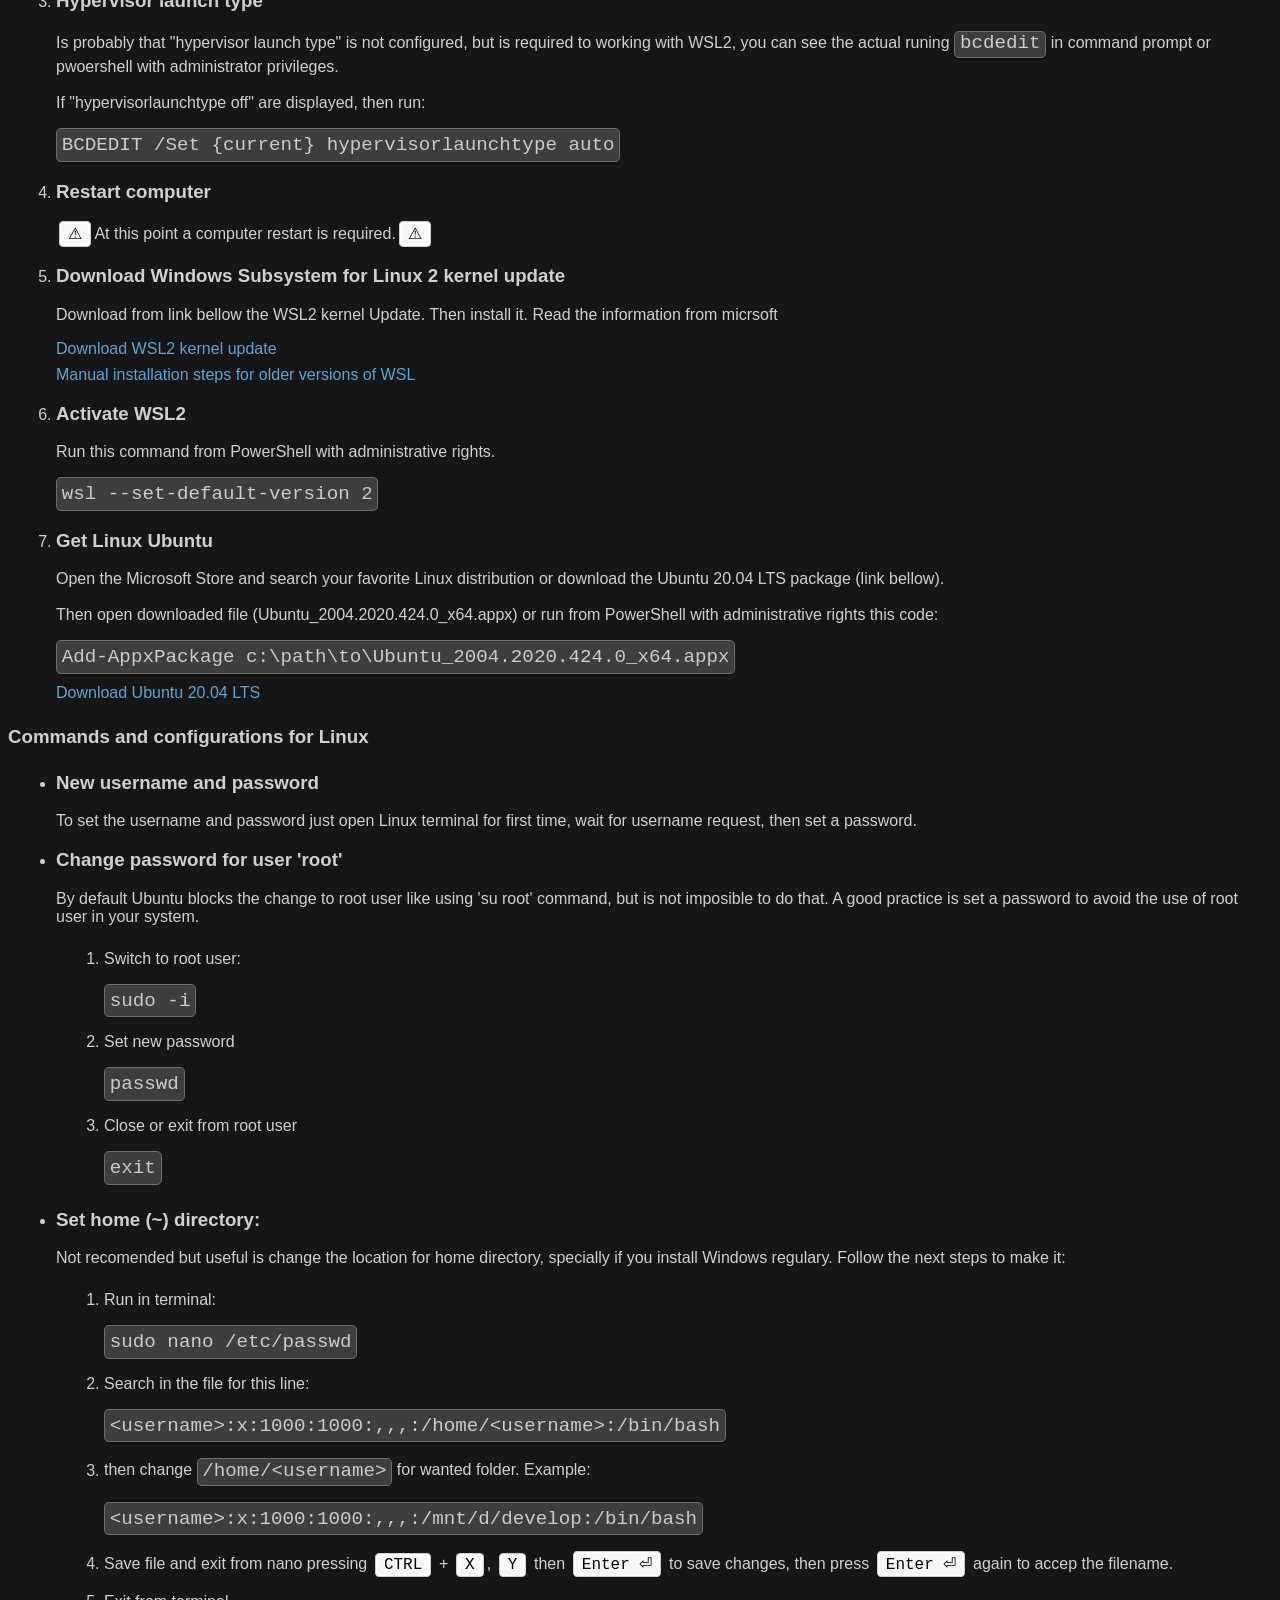
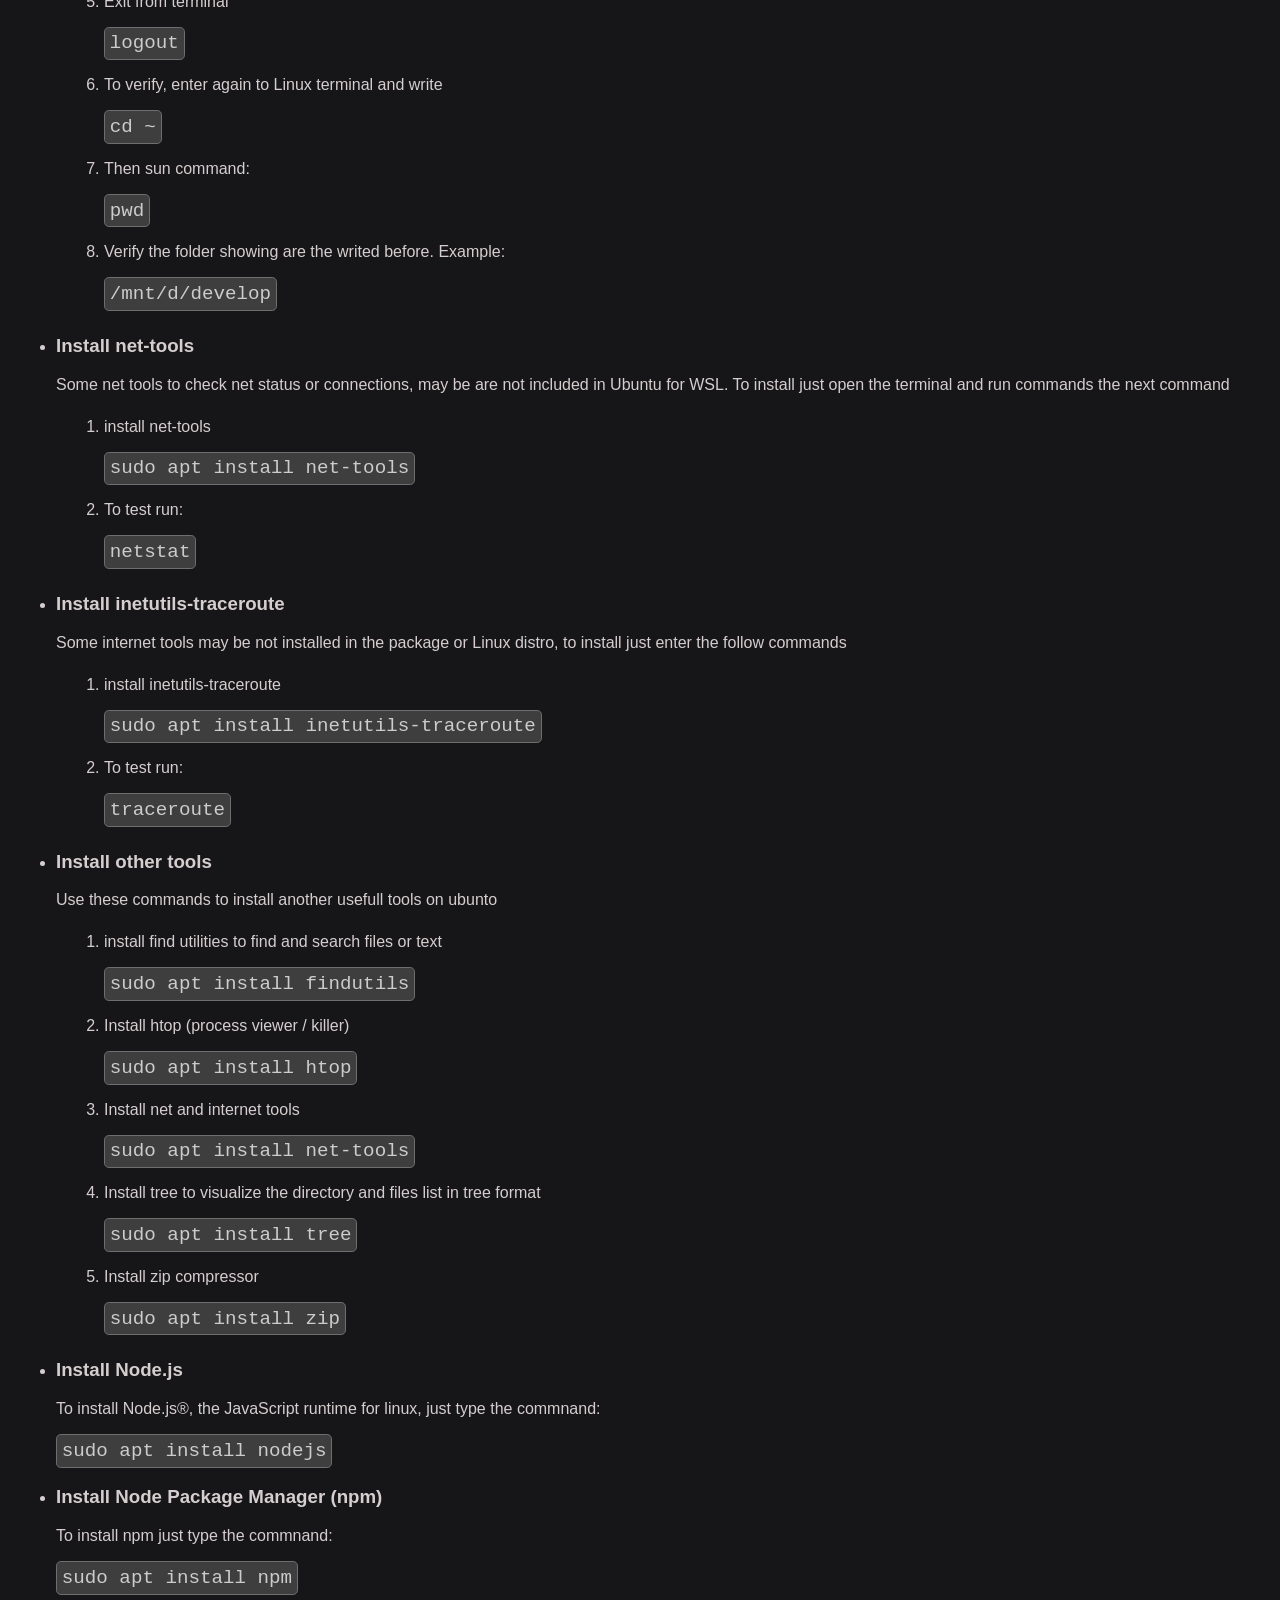
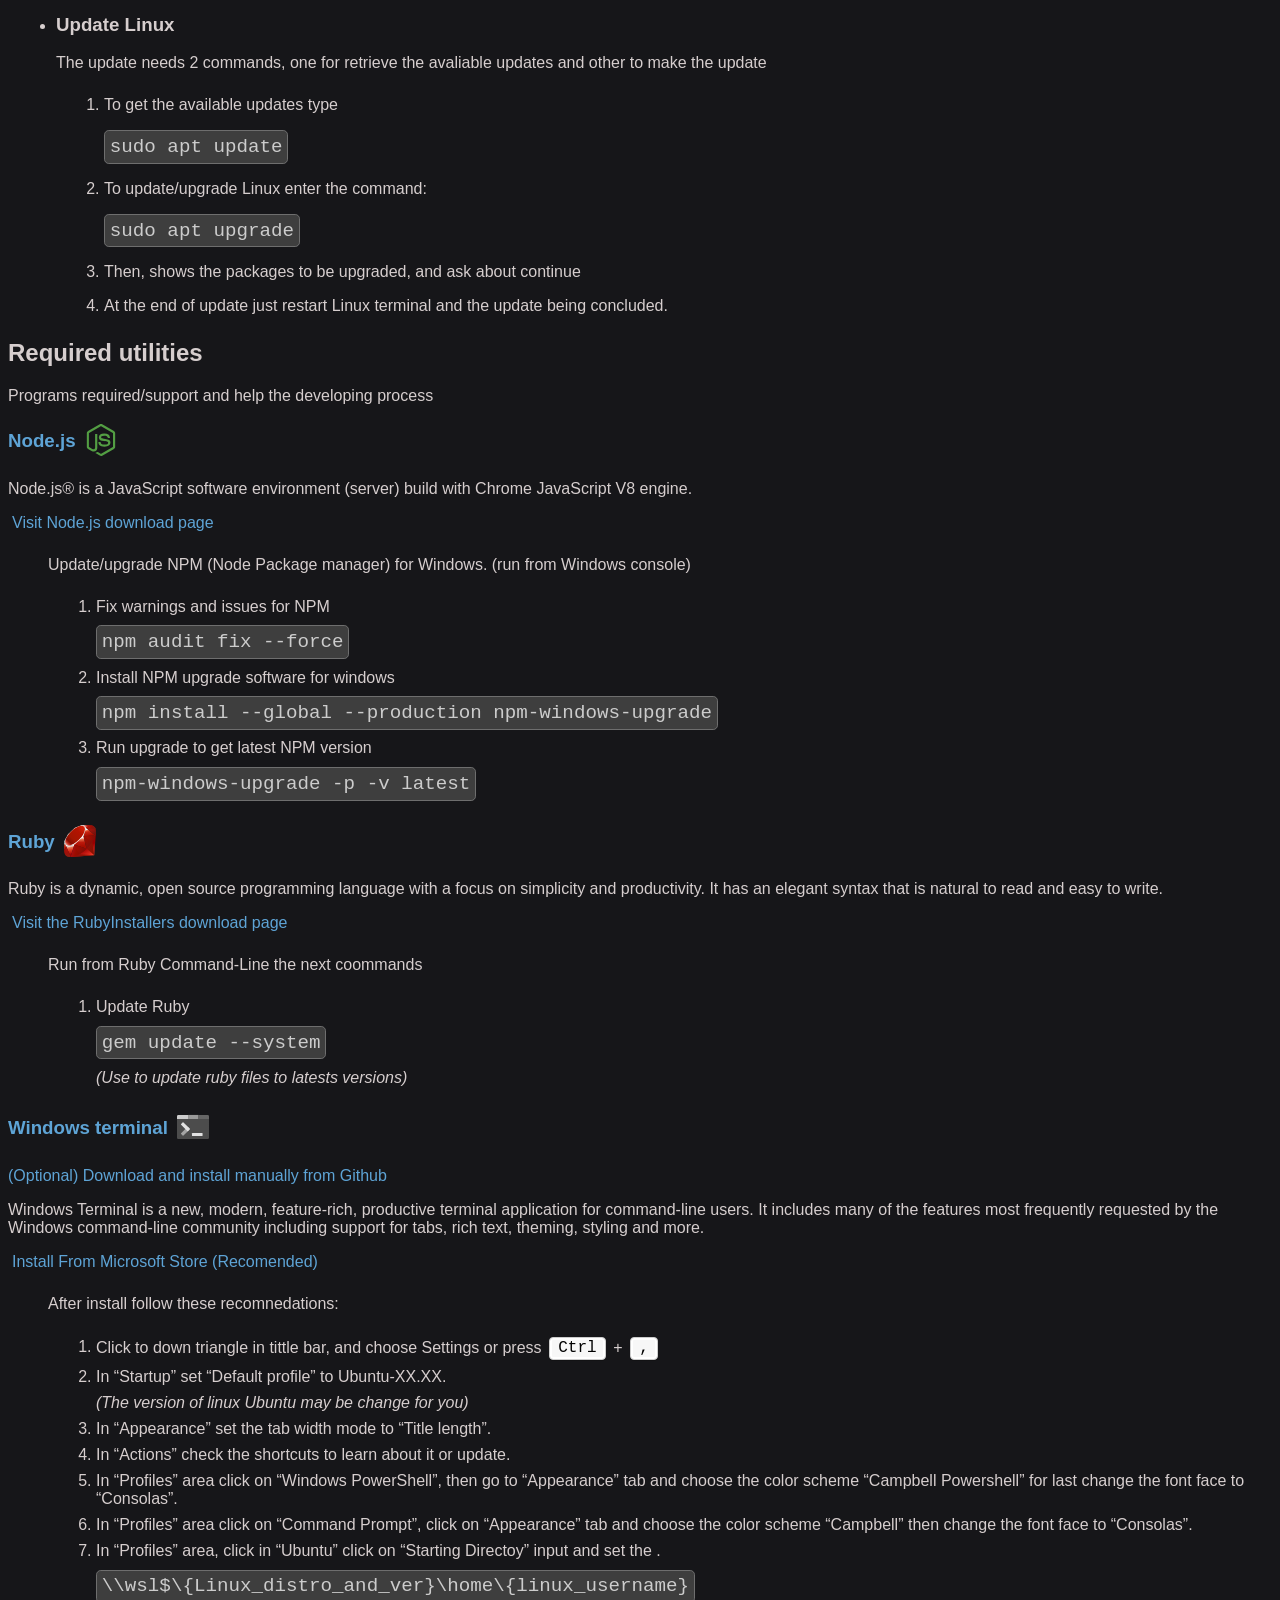
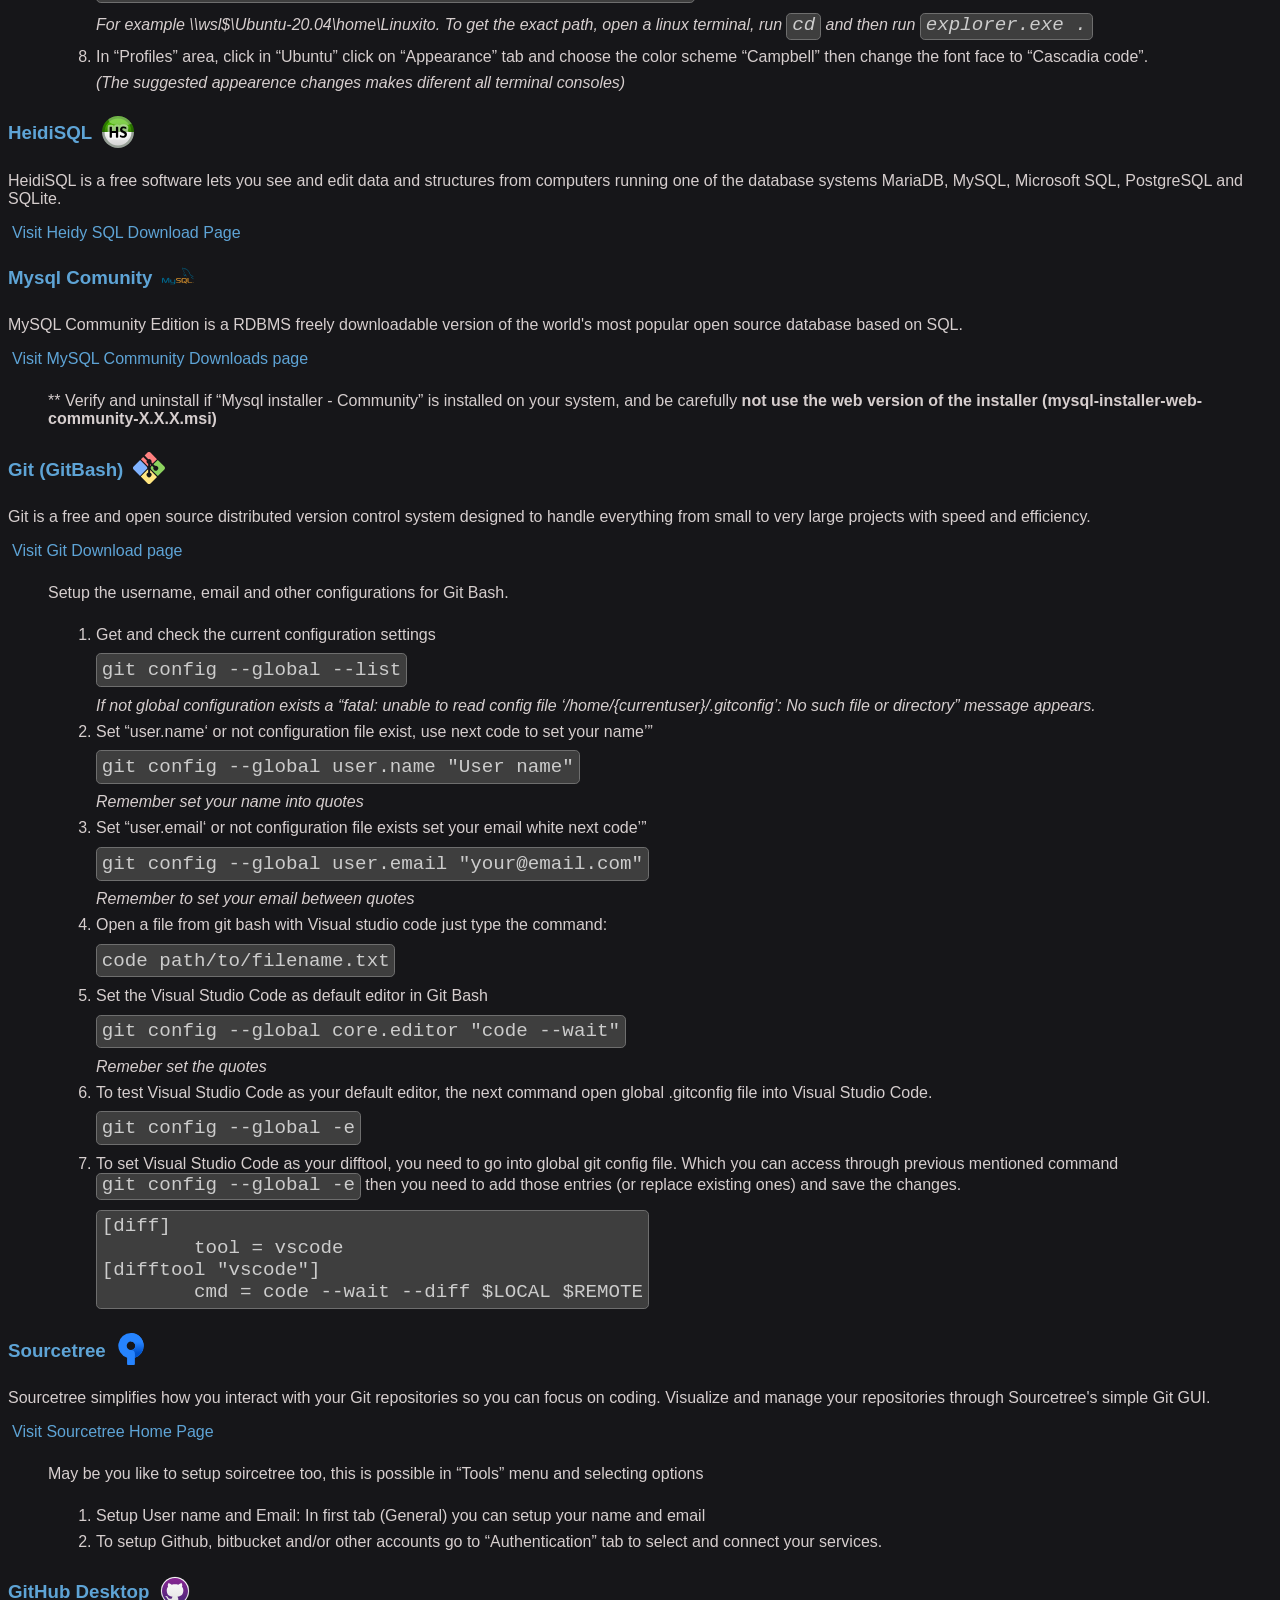
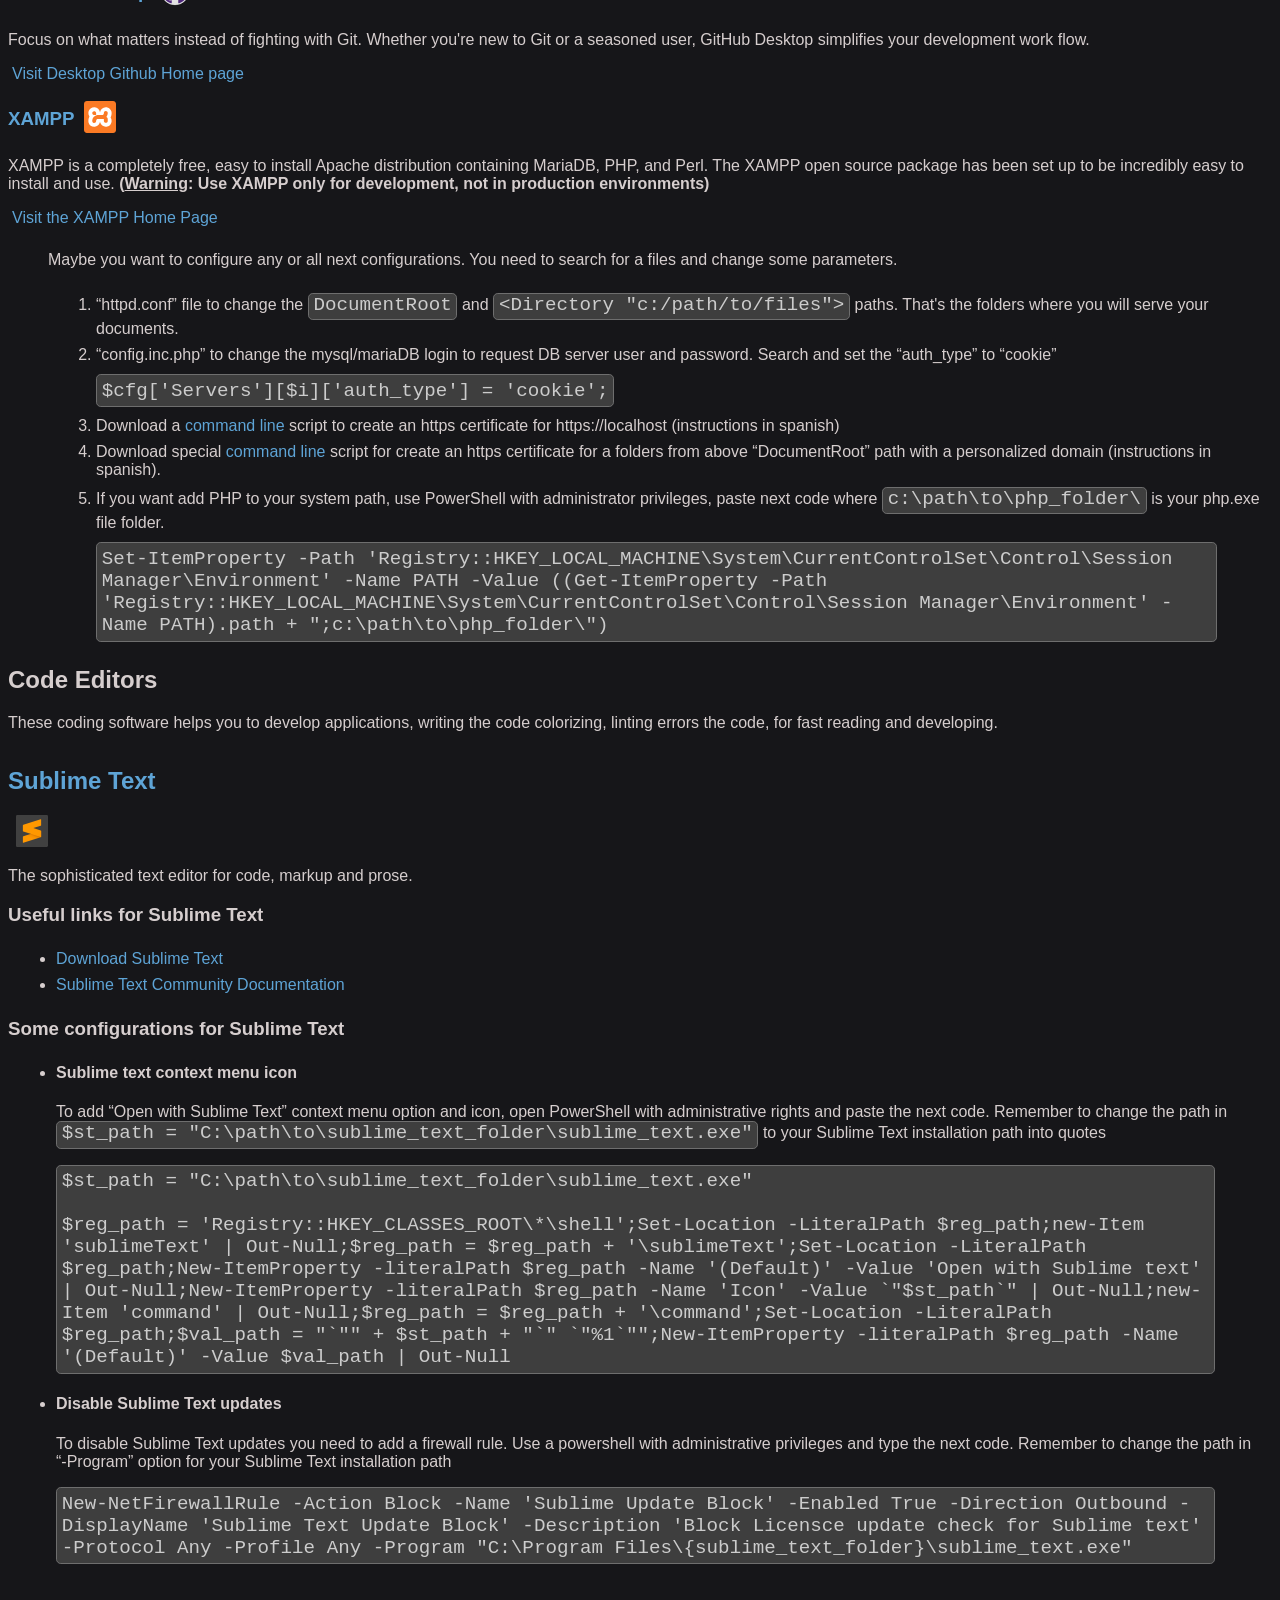
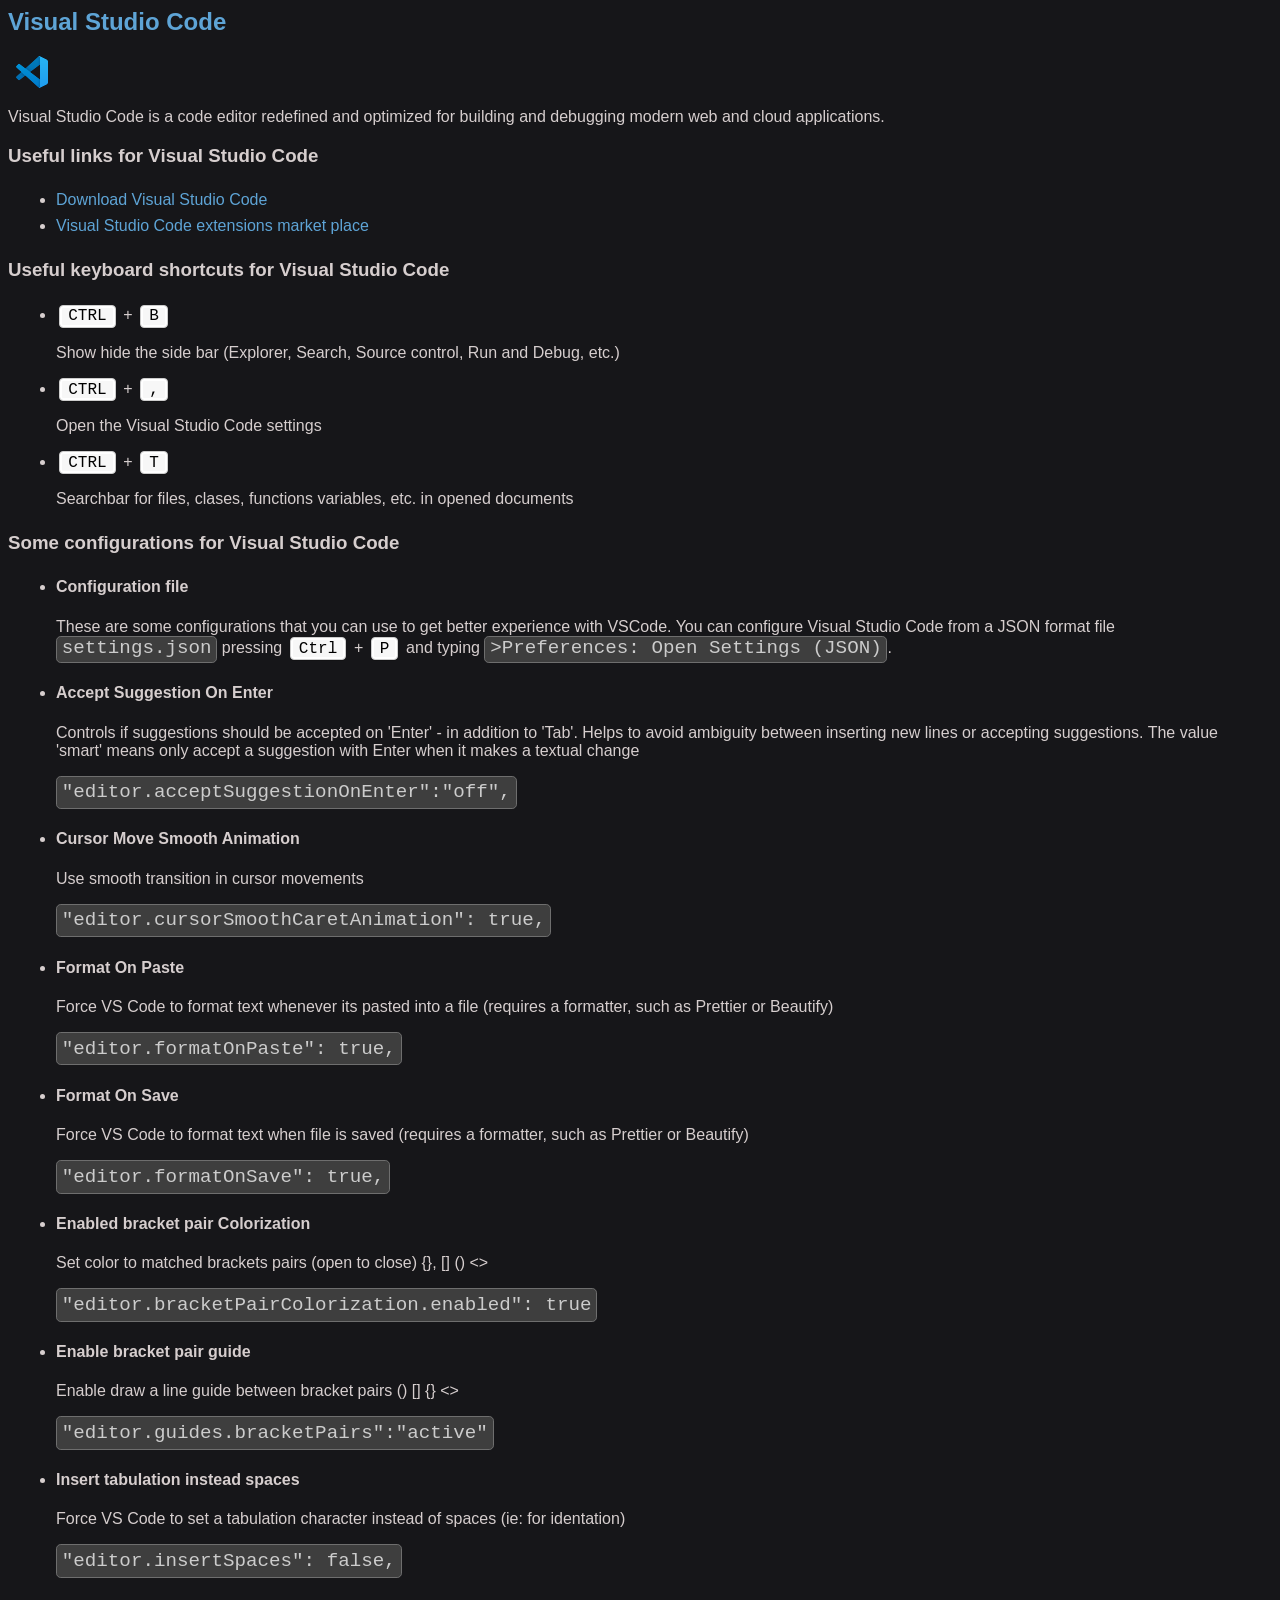
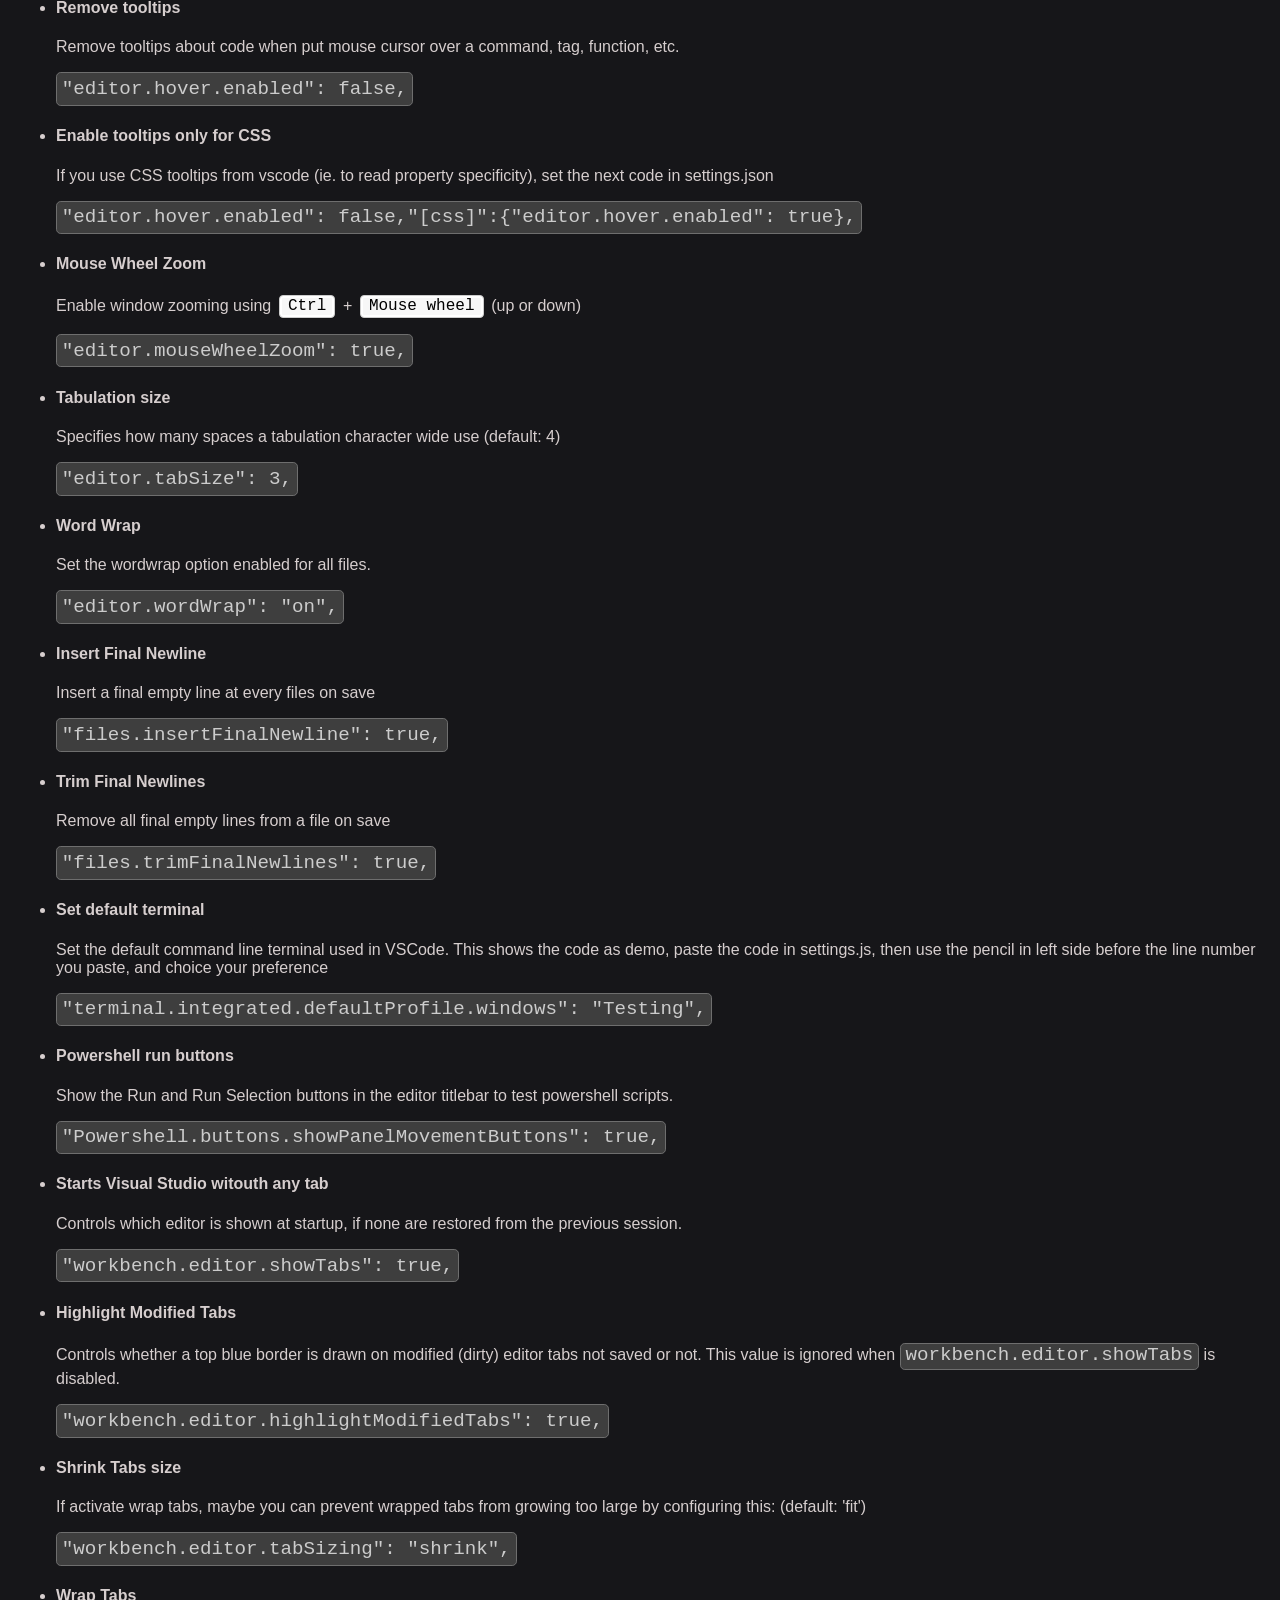
==== commit 50ee03a5: "Added some configs to code_editor.js, wsl and minor changes to index.html" ====
--- a/public_html/index.html
+++ b/public_html/index.html
@@ -33,8 +33,7 @@
 			<header>
 				<h2>About this</h2>
 				<p>
-					Here are a collection of applications, utilites, plugins and other software turning a Windows PC based
-					into a web development environment.
+					Here are a collection of applications, utilites, plugins and other software turning a based Windows PC into a professional web development environment.
 				</p>
 			</header>
 			<article id="webBrowsers">
